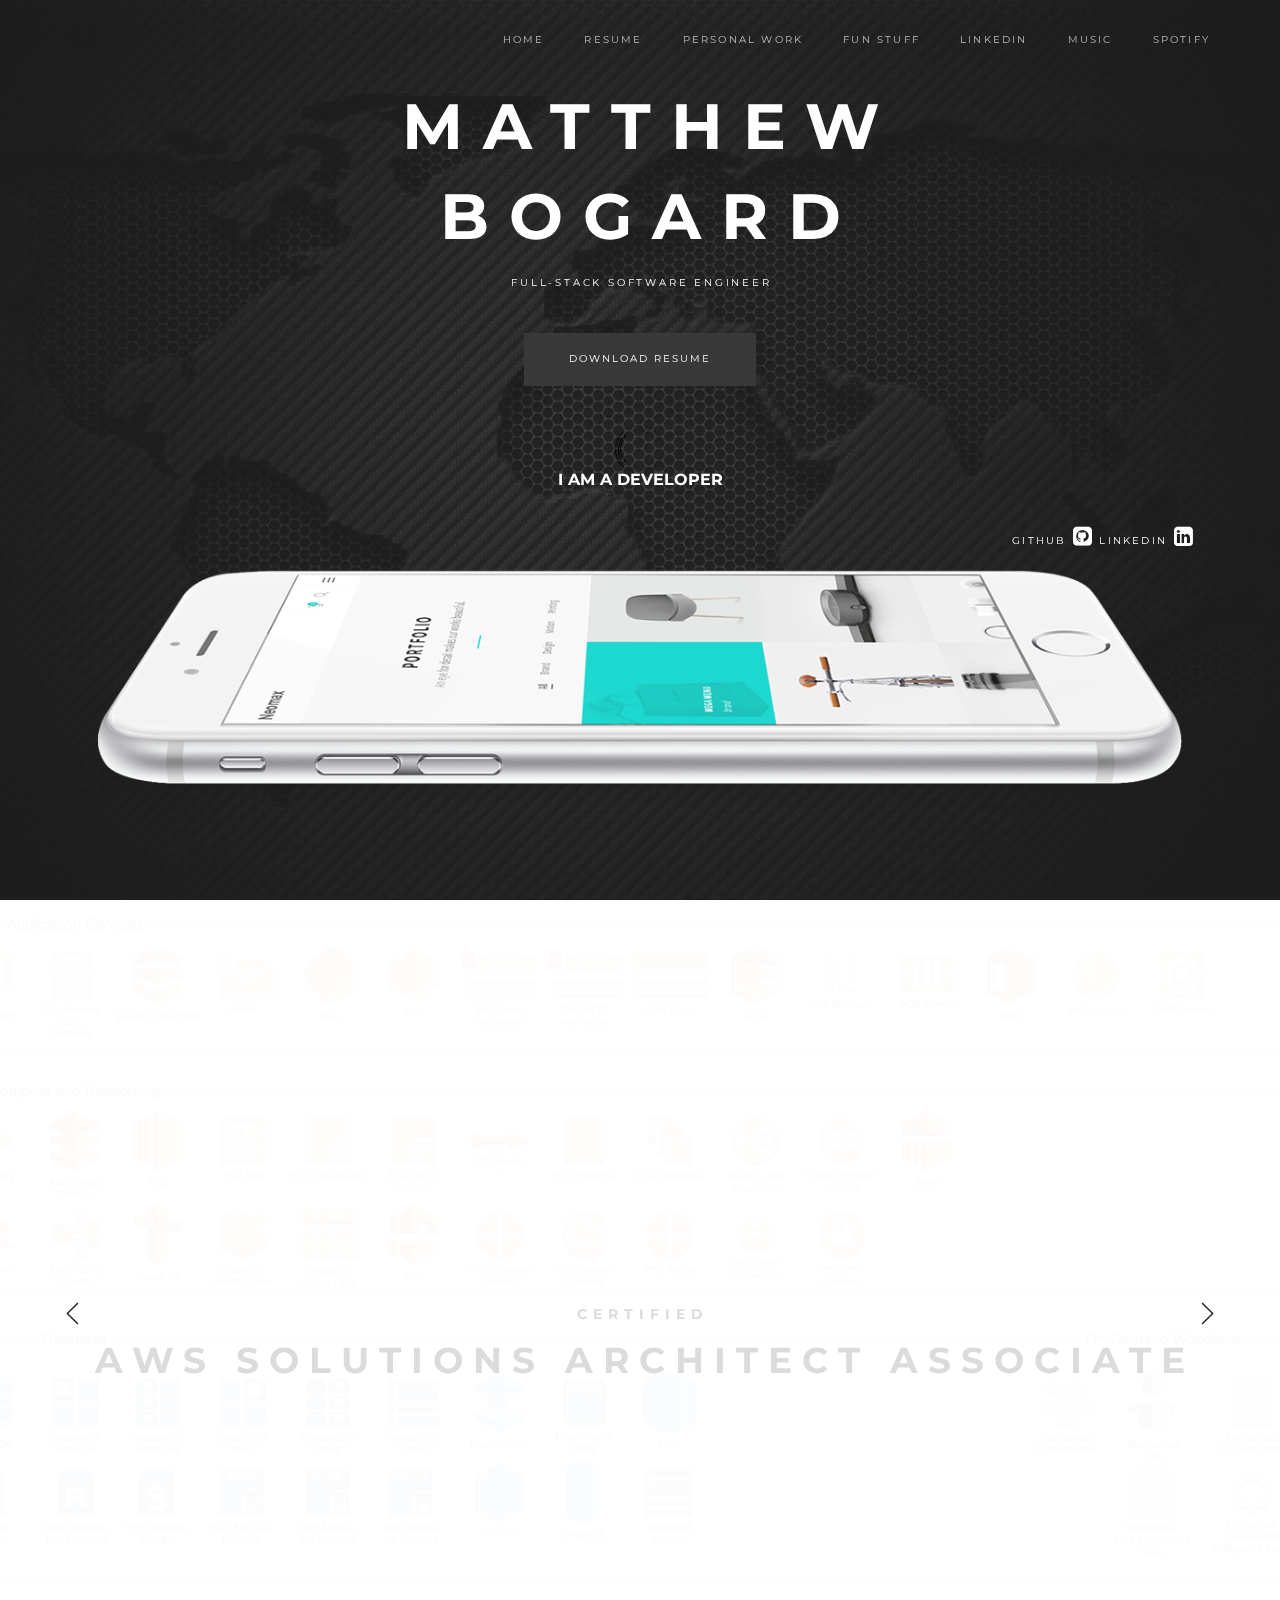
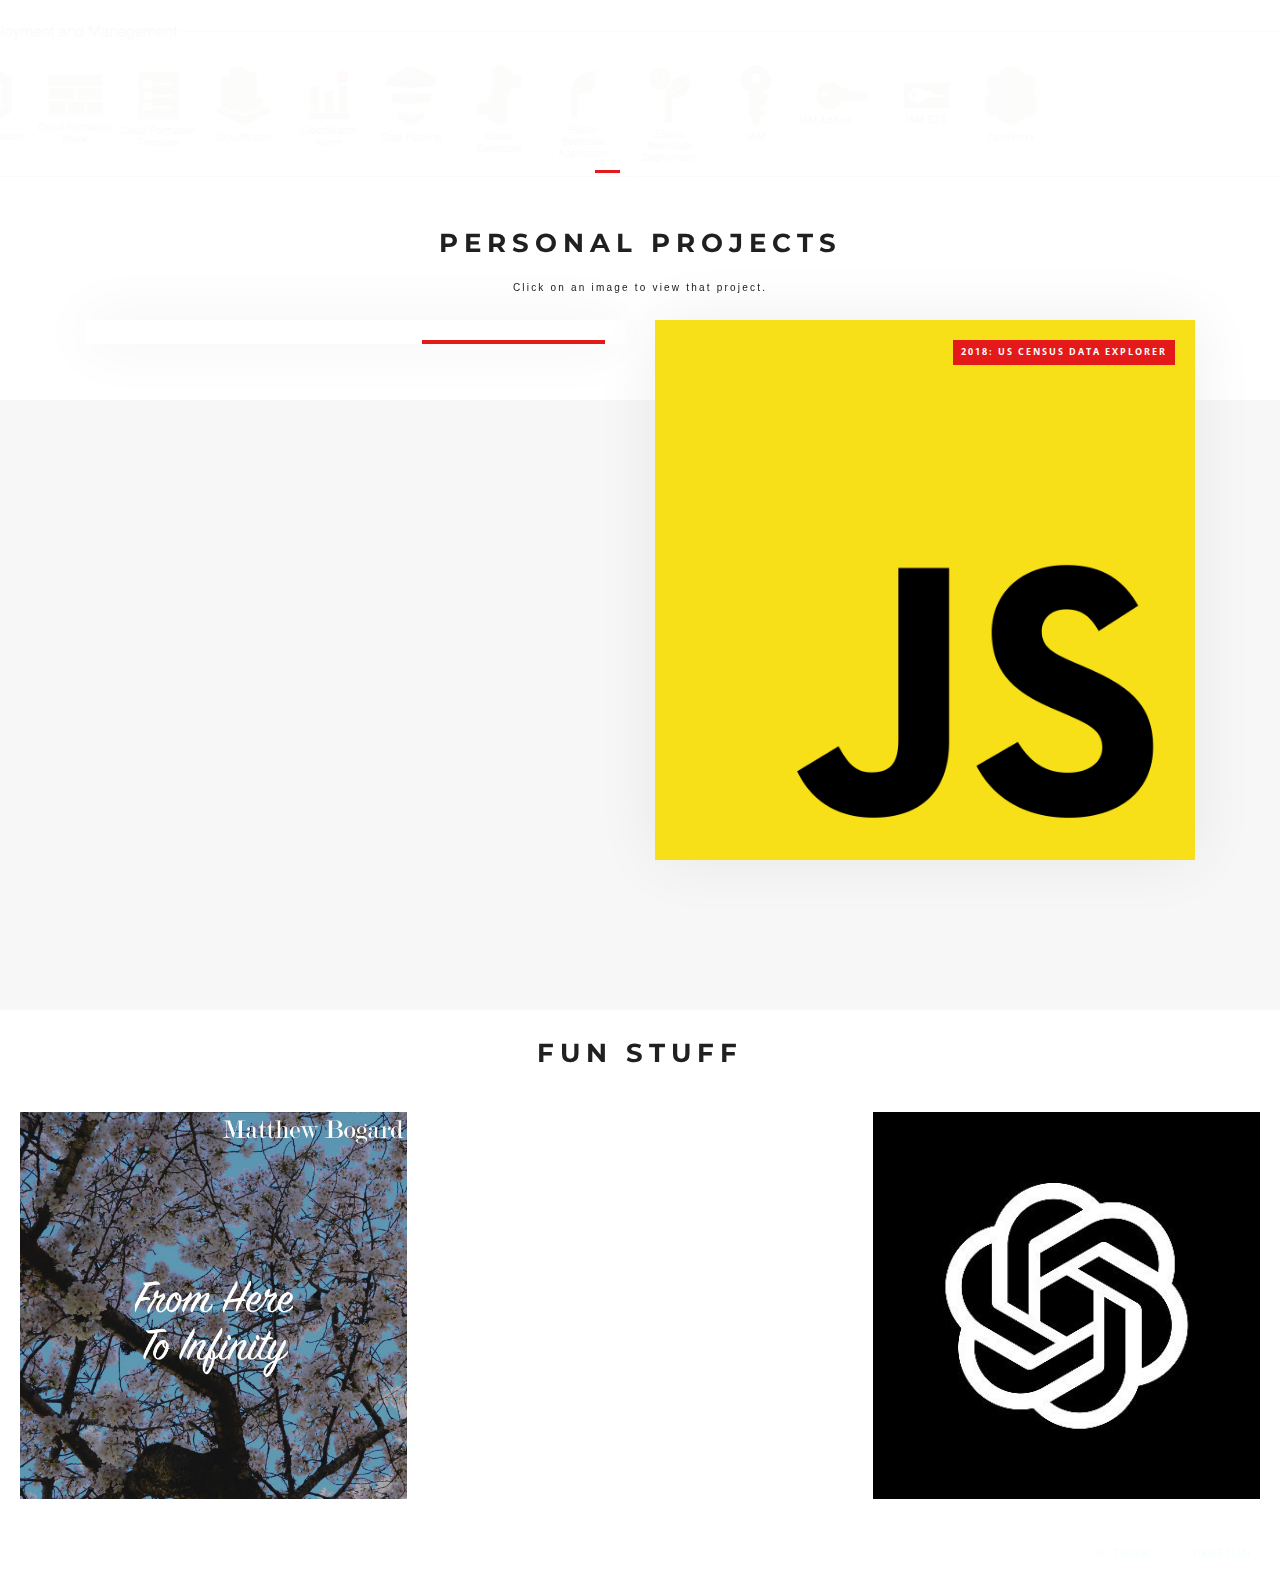
==== index.html @ dc97b299 "update links to main site" ====
<!DOCTYPE html>
<html lang="en">

<head>
    <meta charset="UTF-8">
    <meta name="viewport" content="width=device-width, initial-scale=1.0">
    <meta name="description" content="">
    <meta name="author" content="">
    <title>Matthew Bogard | Portfolio</title>
    <!-- Favicons-->
    <link rel="shortcut icon" href="./assets/images/MB-favicon.png">
    <!-- Web Fonts-->
    <link href="https://fonts.googleapis.com/css?family=Lora|Montserrat:400,500,600,700|Open+Sans:400,400i,700" rel="stylesheet">
    <!-- Core CSS-->
    <link href="assets/bootstrap/css/bootstrap.min.css" rel="stylesheet">
    <!-- Icon Fonts-->
    <link href="assets/css/font-awesome.min.css" rel="stylesheet">
    <link href="assets/css/themify-icons.css" rel="stylesheet">
    <link href="assets/css/et-line.css" rel="stylesheet">
    <!-- Plugins-->
    <link href="assets/css/owl.carousel.css" rel="stylesheet">
    <link href="assets/css/magnific-popup.css" rel="stylesheet">
    <link href="assets/css/vertical.min.css" rel="stylesheet">
    <link href="assets/css/animate.css" rel="stylesheet">
    <!-- Template core CSS-->
    <link href="assets/css/template.css" rel="stylesheet">
    <!-- MB Custom CSS -->
    <link href="assets/css/custom.css" rel="stylesheet">

    <!-- Google AdSense -->
    <script data-ad-client="ca-pub-6560232324672059" async src="https://pagead2.googlesyndication.com/pagead/js/adsbygoogle.js"></script>

</head>

<body>

    <!-- Preloader-->
    <div class="page-loader">
        <div class="cssload-container">
            <div class="cssload-whirlpool"></div>
        </div>
    </div>
    <!-- Preloader end-->

    <!-- Header-->
    <header class="header header-center">
        <div class="container-fluid">
            <!-- Brand-->
            <div class="inner-header">
                <a class="inner-brand" href="index.html"><img loading="lazy" class="brand-dark" src="assets/images/logo.png" width="30px" alt=""><img class="brand-light" src="assets/images/logo-light.png" width="30px" alt=""></a>
            </div>



            <!-- Navigation-->
            <div class="inner-navigation collapse">
                <div class="inner-nav onepage-nav">
                    <ul>
                        <li><a href="#home"><span class="menu-item-span">Home</span></a></li>
                        <li><a href="./resume.pdf"><span class="menu-item-span">Resume</span></a></li>
                        <li><a href="#personal"><span class="menu-item-span">Personal Work</span></a></li>
                        <li><a href="#fun"><span class="menu-item-span">Fun Stuff</span></a></li>
                        <li><a href="https://www.linkedin.com/in/matthew-bogard/"><span class="menu-item-span">LinkedIn</span></a></li>
                        <li><a href="https://mbogard.com/music"><span class="menu-item-span">Music</span></a></li>
                        <li><a href="https://open.spotify.com/artist/1L5PD6WCURJag3zYWn8JPM"><span class="menu-item-span">Spotify</span></a></li>
                    </ul>
                </div>
            </div>
            <!-- Mobile menu-->
            <div class="nav-toggle"><a href="#" data-toggle="collapse" data-target=".inner-navigation"><span
						class="icon-bar"></span><span class="icon-bar"></span><span class="icon-bar"></span></a></div>
        </div>
    </header>
    <!-- Header end-->

    <!-- Wrapper-->
    <div class="wrapper">
        <!-- Page Header-->
        <section class="module-header full-height parallax bg-dark bg-dark-30 text-center" id="home" data-background="assets/images/black-background.jpg">
            <div class="container">
                <div class="row">
                    <div class="col-md-12">

                        <h1 class="h1 m-b-15">Matthew<br /> Bogard
                        </h1>
                        <h1 class="h6 m-b-40">Full-Stack Software Engineer</h1>

                        <p class="mobileDownloadResumeText removeSpaceForMobileText">Double tap "Download Resume" to view
                        </p>
                        <p class="m-b-80 removeSpaceForMobileText">
                            <a class="btn btn-brand" href="./resume.pdf"><span>Download Resume</span></a>
                        </p>
                        <!-- Start Self Type Developer -->
                        <h1 id="selfTypingText"> I am a
                            <a href="" class="typewrite" data-period="2000" data-type='[ "JavaScript", "Amazon Web Services Certified", "Full-Stack", "Python", "PHP", "Java", "Node.js", "React", "Back-End", "Front-End", "SQL", "UX/UI"]'>
                                <span class="wrap"></span></a> Developer
                        </h1>
                        <!-- End Self Type Developer -->

                        <!-- LinkedIn and GitHub -->
                        <ul class="social-icons linkedInAndGitHub">
                            <li class="linkedInAndGitHub">
                                <a class="linkedInAndGitHub" href="https://github.com/BogieBogard">
                                    <h6>GitHub</h6>
                                </a>
                            </li>
                            <li class="linkedInAndGitHub"><a class="linkedInAndGitHub" href="https://github.com/BogieBogard"><i
										class="fa fa-github-square linkedInAndGitHub"></i></a></li>
                            <li class="linkedInAndGitHub">
                                <a class="linkedInAndGitHub" href="https://www.linkedin.com/in/matthew-bogard">
                                    <h6>LinkedIn</h6>
                                </a>
                            </li>
                            <li class="linkedInAndGitHub"><a class="linkedInAndGitHub" href="https://www.linkedin.com/in/matthew-bogard"><i
										class="fa fa-linkedin-square linkedInAndGitHub"></i></a></li>
                        </ul>
                        <img loading="lazy" id="iphoneImage" src="assets/images/iphone-5.png" alt="">

                    </div>
                </div>
        </section>
        <!-- Page Header end-->

        <!-- Featured Projects -->
        <section class="module-slides" id="portfolio">
            <ul class="slides-container">
                <li><img loading="lazy" src="assets/images/awsTechnologies.png" alt="">
                    <div class="container">
                        <div class="row">
                            <div class="col-md-12">
                                <h1 class="h5 wow fadeInDown">Certified</h1>
                                <h1 class="h3 m-b-10 wow fadeInUp" data-wow-delay="0.5s">AWS Solutions Architect Associate</h1>
                            </div>
                        </div>
                    </div>
                </li>
                <li class="bg-dark bg-dark-30"><img loading="lazy" src="assets/images/agileMethodology.png" alt="">
                    <div class="container">
                        <div class="row">
                            <div class="col-md-12 paddingForMobileDisplay2">
                                <h1 class="h5 m-b-10 wow fadeInDown">Industry experience with</h1>
                                <h1 class="h3 m-b-10 wow fadeInUp" data-wow-delay="0.5s">Agile Methodologies</h1>
                            </div>
                        </div>
                    </div>
                </li>
                <li class="bg-dark bg-gradient"><img loading="lazy" src="./assets/images/unitedStatesMapPainting.jpg" alt="Tracking Congress Background Image">
                    <div class="container" onclick="window.location.href='https://mbogard.com/congress'">
                        <div class="row">
                            <div class="col-md-12 paddingForMobileDisplay1">
                                <h1 class="h5 wow fadeInDown">Founder/Creator</h1>
                                <h1 class="h3 m-b-10 wow fadeInDown">Tracking Congress App</h1>
                                <h1 class="h5 wow fadeInUp" data-wow-delay="0.5s">(Click to view)</h1>
                            </div>
                        </div>
                    </div>
                </li>
            </ul>
            <nav class="slides-navigation"><a class="next" href="#"><span class="ti-angle-right"></span></a><a class="prev" href="#"><span class="ti-angle-left"></span></a></nav>
        </section>
        <!-- Featured Projects end-->





        <!-- Portfolio-->
        <section class="p-b-0">
            <div class="container">
                <!-- Row 1 - 2018 Projects -->
                <div class="row" id="personal">
                    <div class="col-md-12">
                        <div>
                            <h2 class="text-center customPaddingTopSubheading">Personal Projects</h2>
                            <h6 id="customDownPad" class="text-center verdanaFont removeUppercase">Click on an image to view that project.</h6>
                        </div>

                    </div>
                </div>
            </div>

            <!-- Posts -->
            <section class="module module-gray" id="blog">
                <div class="container">
                    <div class="row blog-grid" style="margin-top: -200px;">


                        <div class="col-lg-6 post-item">
                            <article class="post">
                                <div class="post-preview">
                                    <a href="https://mbogard.com/congress"><img loading="lazy" src="assets/images/americaMap.png" alt=""></a>
                                    <div class="post-category digitalPortfolioBanner"><a href="#"><b>2022: Tracking Congress</b></a></div>

                                </div>
                            </article>
                        </div>


                        <div class="col-lg-6 post-item">
                            <article class="post">
                                <div class="post-preview">
                                    <a href="https://mbogard.com/census"><img loading="lazy" src="assets/images/JS.png" alt=""></a>
                                    <div class="post-category digitalPortfolioBanner"><a href="#"><b>2018: US Census Data Explorer</b></a></div>

                                </div>
                            </article>
                        </div>

                    </div>
                </div>
            </section>
            <!-- Posts end-->


            <!-- Row 2 -  Digital Portfolio -->
            <div class="container-fluid" id="fun">
                <div class="row">
                    <div class="col-md-12">
                        <div>
                            <h2 class="text-center customPaddingTopSubheading">Fun stuff</h2>
                        </div>
                    </div>
                </div>
                <div class="row row-portfolio" data-columns="1">
                    <div class="grid-sizer"></div>

                    <div class="portfolio-item js-tilt branding" onclick="window.location.href='https://mbogard.com/music'">
                        <div class="portfolio-wrapper">
                            <div class="portfolio-img-wrap" data-background="./assets/images/toInfinity.jpg"></div>
                            <div class="portfolio-overlay"></div>
                            <div class="portfolio-caption">
                                <h5 class="portfolio-title">My 2017 Album</h5>
                            </div>
                        </div>
                    </div>

                    <div class="portfolio-item js-tilt" onclick="window.location.href='https://medium.com/@mbogard/what-coding-bootcamps-dont-teach-c71c3182f11'">
                        <div class="portfolio-wrapper">
                            <div class="portfolio-img-wrap" data-background="assets/images/docker.jpg"></div>
                            <div class="portfolio-overlay"></div>
                            <div class="portfolio-caption">
                                <h5 class="portfolio-title">Medium Article</h5>
                                <h6 class="portfolio-subtitle">A piece I wrote on deployment tech</h6>
                            </div>
                        </div>
                    </div>


                    <div class="portfolio-item js-tilt" onclick="window.location.href='https://beta.openai.com/examples/default-essay-outline'">
                        <div class="portfolio-wrapper">
                            <div class="portfolio-img-wrap" data-background="assets/images/openai.jpeg"></div>
                            <div class="portfolio-overlay"></div>
                            <div class="portfolio-caption">
                                <h5 class="portfolio-title">OpenAI API</h5>
                                <h6 class="portfolio-subtitle">Very exciting ML/AI tech</h6>
                                <h6 class="portfolio-subtitle">(no affiliation)</h6>


                            </div>
                        </div>
                    </div>
                </div>
            </div>
            </div>
        </section>
        <!-- Portfolio end-->
 
        <!-- LinkedIn and GitHub -->
        <ul class="social-icons linkedInAndGitHub">
            <li class="linkedInAndGitHub">
                <a class="linkedInAndGitHub" href="https://github.com/BogieBogard">
                    <h6 class="footerLinkColor">GitHub</h6>
                </a>
            </li>
            <li class="linkedInAndGitHub"><a class="linkedInAndGitHub" href="https://github.com/BogieBogard"><i
					class="fa fa-github-square linkedInAndGitHub"></i></a></li>
            <li class="linkedInAndGitHub">
                <a class="linkedInAndGitHub" href="https://www.linkedin.com/in/matthew-bogard">
                    <h6 class="footerLinkColor">LinkedIn</h6>
                </a>
            </li>
            <li class="linkedInAndGitHub"><a class="linkedInAndGitHub" href="https://www.linkedin.com/in/matthew-bogard"><i
					class="fa fa-linkedin-square linkedInAndGitHub"></i></a></li>
        </ul>
        <!-- Wrapper end-->

        <!-- Scripts-->
        <script src="assets/js/jquery-2.2.4.min.js"></script>
        <script src="https://cdnjs.cloudflare.com/ajax/libs/popper.js/1.11.0/umd/popper.min.js"></script>
        <script src="assets/bootstrap/js/bootstrap.min.js"></script>
        <script src="http://maps.googleapis.com/maps/api/js?key=AIzaSyA0rANX07hh6ASNKdBr4mZH0KZSqbHYc3Q"></script>
        <script src="assets/js/plugins.min.js"></script>
        <script src="assets/js/custom.min.js"></script>
        <!-- Scripts for Self Typing Text -->
        <script src="assets/js/custom.js"></script>
</body>

</html>
---- assets/css/themify-icons.css ----
@font-face {
	font-family: 'themify';
	src:url('../fonts/themify.eot?-fvbane');
	src:url('../fonts/themify.eot?#iefix-fvbane') format('embedded-opentype'),
		url('../fonts/themify.woff?-fvbane') format('woff'),
		url('../fonts/themify.ttf?-fvbane') format('truetype'),
		url('../fonts/themify.svg?-fvbane#themify') format('svg');
	font-weight: normal;
	font-style: normal;
}

[class^="ti-"], [class*=" ti-"] {
	font-family: 'themify';
	speak: none;
	font-style: normal;
	font-weight: normal;
	font-variant: normal;
	text-transform: none;
	line-height: 1;

	/* Better Font Rendering =========== */
	-webkit-font-smoothing: antialiased;
	-moz-osx-font-smoothing: grayscale;
}

.ti-wand:before {
	content: "\e600";
}
.ti-volume:before {
	content: "\e601";
}
.ti-user:before {
	content: "\e602";
}
.ti-unlock:before {
	content: "\e603";
}
.ti-unlink:before {
	content: "\e604";
}
.ti-trash:before {
	content: "\e605";
}
.ti-thought:before {
	content: "\e606";
}
.ti-target:before {
	content: "\e607";
}
.ti-tag:before {
	content: "\e608";
}
.ti-tablet:before {
	content: "\e609";
}
.ti-star:before {
	content: "\e60a";
}
.ti-spray:before {
	content: "\e60b";
}
.ti-signal:before {
	content: "\e60c";
}
.ti-shopping-cart:before {
	content: "\e60d";
}
.ti-shopping-cart-full:before {
	content: "\e60e";
}
.ti-settings:before {
	content: "\e60f";
}
.ti-search:before {
	content: "\e610";
}
.ti-zoom-in:before {
	content: "\e611";
}
.ti-zoom-out:before {
	content: "\e612";
}
.ti-cut:before {
	content: "\e613";
}
.ti-ruler:before {
	content: "\e614";
}
.ti-ruler-pencil:before {
	content: "\e615";
}
.ti-ruler-alt:before {
	content: "\e616";
}
.ti-bookmark:before {
	content: "\e617";
}
.ti-bookmark-alt:before {
	content: "\e618";
}
.ti-reload:before {
	content: "\e619";
}
.ti-plus:before {
	content: "\e61a";
}
.ti-pin:before {
	content: "\e61b";
}
.ti-pencil:before {
	content: "\e61c";
}
.ti-pencil-alt:before {
	content: "\e61d";
}
.ti-paint-roller:before {
	content: "\e61e";
}
.ti-paint-bucket:before {
	content: "\e61f";
}
.ti-na:before {
	content: "\e620";
}
.ti-mobile:before {
	content: "\e621";
}
.ti-minus:before {
	content: "\e622";
}
.ti-medall:before {
	content: "\e623";
}
.ti-medall-alt:before {
	content: "\e624";
}
.ti-marker:before {
	content: "\e625";
}
.ti-marker-alt:before {
	content: "\e626";
}
.ti-arrow-up:before {
	content: "\e627";
}
.ti-arrow-right:before {
	content: "\e628";
}
.ti-arrow-left:before {
	content: "\e629";
}
.ti-arrow-down:before {
	content: "\e62a";
}
.ti-lock:before {
	content: "\e62b";
}
.ti-location-arrow:before {
	content: "\e62c";
}
.ti-link:before {
	content: "\e62d";
}
.ti-layout:before {
	content: "\e62e";
}
.ti-layers:before {
	content: "\e62f";
}
.ti-layers-alt:before {
	content: "\e630";
}
.ti-key:before {
	content: "\e631";
}
.ti-import:before {
	content: "\e632";
}
.ti-image:before {
	content: "\e633";
}
.ti-heart:before {
	content: "\e634";
}
.ti-heart-broken:before {
	content: "\e635";
}
.ti-hand-stop:before {
	content: "\e636";
}
.ti-hand-open:before {
	content: "\e637";
}
.ti-hand-drag:before {
	content: "\e638";
}
.ti-folder:before {
	content: "\e639";
}
.ti-flag:before {
	content: "\e63a";
}
.ti-flag-alt:before {
	content: "\e63b";
}
.ti-flag-alt-2:before {
	content: "\e63c";
}
.ti-eye:before {
	content: "\e63d";
}
.ti-export:before {
	content: "\e63e";
}
.ti-exchange-vertical:before {
	content: "\e63f";
}
.ti-desktop:before {
	content: "\e640";
}
.ti-cup:before {
	content: "\e641";
}
.ti-crown:before {
	content: "\e642";
}
.ti-comments:before {
	content: "\e643";
}
.ti-comment:before {
	content: "\e644";
}
.ti-comment-alt:before {
	content: "\e645";
}
.ti-close:before {
	content: "\e646";
}
.ti-clip:before {
	content: "\e647";
}
.ti-angle-up:before {
	content: "\e648";
}
.ti-angle-right:before {
	content: "\e649";
}
.ti-angle-left:before {
	content: "\e64a";
}
.ti-angle-down:before {
	content: "\e64b";
}
.ti-check:before {
	content: "\e64c";
}
.ti-check-box:before {
	content: "\e64d";
}
.ti-camera:before {
	content: "\e64e";
}
.ti-announcement:before {
	content: "\e64f";
}
.ti-brush:before {
	content: "\e650";
}
.ti-briefcase:before {
	content: "\e651";
}
.ti-bolt:before {
	content: "\e652";
}
.ti-bolt-alt:before {
	content: "\e653";
}
.ti-blackboard:before {
	content: "\e654";
}
.ti-bag:before {
	content: "\e655";
}
.ti-move:before {
	content: "\e656";
}
.ti-arrows-vertical:before {
	content: "\e657";
}
.ti-arrows-horizontal:before {
	content: "\e658";
}
.ti-fullscreen:before {
	content: "\e659";
}
.ti-arrow-top-right:before {
	content: "\e65a";
}
.ti-arrow-top-left:before {
	content: "\e65b";
}
.ti-arrow-circle-up:before {
	content: "\e65c";
}
.ti-arrow-circle-right:before {
	content: "\e65d";
}
.ti-arrow-circle-left:before {
	content: "\e65e";
}
.ti-arrow-circle-down:before {
	content: "\e65f";
}
.ti-angle-double-up:before {
	content: "\e660";
}
.ti-angle-double-right:before {
	content: "\e661";
}
.ti-angle-double-left:before {
	content: "\e662";
}
.ti-angle-double-down:before {
	content: "\e663";
}
.ti-zip:before {
	content: "\e664";
}
.ti-world:before {
	content: "\e665";
}
.ti-wheelchair:before {
	content: "\e666";
}
.ti-view-list:before {
	content: "\e667";
}
.ti-view-list-alt:before {
	content: "\e668";
}
.ti-view-grid:before {
	content: "\e669";
}
.ti-uppercase:before {
	content: "\e66a";
}
.ti-upload:before {
	content: "\e66b";
}
.ti-underline:before {
	content: "\e66c";
}
.ti-truck:before {
	content: "\e66d";
}
.ti-timer:before {
	content: "\e66e";
}
.ti-ticket:before {
	content: "\e66f";
}
.ti-thumb-up:before {
	content: "\e670";
}
.ti-thumb-down:before {
	content: "\e671";
}
.ti-text:before {
	content: "\e672";
}
.ti-stats-up:before {
	content: "\e673";
}
.ti-stats-down:before {
	content: "\e674";
}
.ti-split-v:before {
	content: "\e675";
}
.ti-split-h:before {
	content: "\e676";
}
.ti-smallcap:before {
	content: "\e677";
}
.ti-shine:before {
	content: "\e678";
}
.ti-shift-right:before {
	content: "\e679";
}
.ti-shift-left:before {
	content: "\e67a";
}
.ti-shield:before {
	content: "\e67b";
}
.ti-notepad:before {
	content: "\e67c";
}
.ti-server:before {
	content: "\e67d";
}
.ti-quote-right:before {
	content: "\e67e";
}
.ti-quote-left:before {
	content: "\e67f";
}
.ti-pulse:before {
	content: "\e680";
}
.ti-printer:before {
	content: "\e681";
}
.ti-power-off:before {
	content: "\e682";
}
.ti-plug:before {
	content: "\e683";
}
.ti-pie-chart:before {
	content: "\e684";
}
.ti-paragraph:before {
	content: "\e685";
}
.ti-panel:before {
	content: "\e686";
}
.ti-package:before {
	content: "\e687";
}
.ti-music:before {
	content: "\e688";
}
.ti-music-alt:before {
	content: "\e689";
}
.ti-mouse:before {
	content: "\e68a";
}
.ti-mouse-alt:before {
	content: "\e68b";
}
.ti-money:before {
	content: "\e68c";
}
.ti-microphone:before {
	content: "\e68d";
}
.ti-menu:before {
	content: "\e68e";
}
.ti-menu-alt:before {
	content: "\e68f";
}
.ti-map:before {
	content: "\e690";
}
.ti-map-alt:before {
	content: "\e691";
}
.ti-loop:before {
	content: "\e692";
}
.ti-location-pin:before {
	content: "\e693";
}
.ti-list:before {
	content: "\e694";
}
.ti-light-bulb:before {
	content: "\e695";
}
.ti-Italic:before {
	content: "\e696";
}
.ti-info:before {
	content: "\e697";
}
.ti-infinite:before {
	content: "\e698";
}
.ti-id-badge:before {
	content: "\e699";
}
.ti-hummer:before {
	content: "\e69a";
}
.ti-home:before {
	content: "\e69b";
}
.ti-help:before {
	content: "\e69c";
}
.ti-headphone:before {
	content: "\e69d";
}
.ti-harddrives:before {
	content: "\e69e";
}
.ti-harddrive:before {
	content: "\e69f";
}
.ti-gift:before {
	content: "\e6a0";
}
.ti-game:before {
	content: "\e6a1";
}
.ti-filter:before {
	content: "\e6a2";
}
.ti-files:before {
	content: "\e6a3";
}
.ti-file:before {
	content: "\e6a4";
}
.ti-eraser:before {
	content: "\e6a5";
}
.ti-envelope:before {
	content: "\e6a6";
}
.ti-download:before {
	content: "\e6a7";
}
.ti-direction:before {
	content: "\e6a8";
}
.ti-direction-alt:before {
	content: "\e6a9";
}
.ti-dashboard:before {
	content: "\e6aa";
}
.ti-control-stop:before {
	content: "\e6ab";
}
.ti-control-shuffle:before {
	content: "\e6ac";
}
.ti-control-play:before {
	content: "\e6ad";
}
.ti-control-pause:before {
	content: "\e6ae";
}
.ti-control-forward:before {
	content: "\e6af";
}
.ti-control-backward:before {
	content: "\e6b0";
}
.ti-cloud:before {
	content: "\e6b1";
}
.ti-cloud-up:before {
	content: "\e6b2";
}
.ti-cloud-down:before {
	content: "\e6b3";
}
.ti-clipboard:before {
	content: "\e6b4";
}
.ti-car:before {
	content: "\e6b5";
}
.ti-calendar:before {
	content: "\e6b6";
}
.ti-book:before {
	content: "\e6b7";
}
.ti-bell:before {
	content: "\e6b8";
}
.ti-basketball:before {
	content: "\e6b9";
}
.ti-bar-chart:before {
	content: "\e6ba";
}
.ti-bar-chart-alt:before {
	content: "\e6bb";
}
.ti-back-right:before {
	content: "\e6bc";
}
.ti-back-left:before {
	content: "\e6bd";
}
.ti-arrows-corner:before {
	content: "\e6be";
}
.ti-archive:before {
	content: "\e6bf";
}
.ti-anchor:before {
	content: "\e6c0";
}
.ti-align-right:before {
	content: "\e6c1";
}
.ti-align-left:before {
	content: "\e6c2";
}
.ti-align-justify:before {
	content: "\e6c3";
}
.ti-align-center:before {
	content: "\e6c4";
}
.ti-alert:before {
	content: "\e6c5";
}
.ti-alarm-clock:before {
	content: "\e6c6";
}
.ti-agenda:before {
	content: "\e6c7";
}
.ti-write:before {
	content: "\e6c8";
}
.ti-window:before {
	content: "\e6c9";
}
.ti-widgetized:before {
	content: "\e6ca";
}
.ti-widget:before {
	content: "\e6cb";
}
.ti-widget-alt:before {
	content: "\e6cc";
}
.ti-wallet:before {
	content: "\e6cd";
}
.ti-video-clapper:before {
	content: "\e6ce";
}
.ti-video-camera:before {
	content: "\e6cf";
}
.ti-vector:before {
	content: "\e6d0";
}
.ti-themify-logo:before {
	content: "\e6d1";
}
.ti-themify-favicon:before {
	content: "\e6d2";
}
.ti-themify-favicon-alt:before {
	content: "\e6d3";
}
.ti-support:before {
	content: "\e6d4";
}
.ti-stamp:before {
	content: "\e6d5";
}
.ti-split-v-alt:before {
	content: "\e6d6";
}
.ti-slice:before {
	content: "\e6d7";
}
.ti-shortcode:before {
	content: "\e6d8";
}
.ti-shift-right-alt:before {
	content: "\e6d9";
}
.ti-shift-left-alt:before {
	content: "\e6da";
}
.ti-ruler-alt-2:before {
	content: "\e6db";
}
.ti-receipt:before {
	content: "\e6dc";
}
.ti-pin2:before {
	content: "\e6dd";
}
.ti-pin-alt:before {
	content: "\e6de";
}
.ti-pencil-alt2:before {
	content: "\e6df";
}
.ti-palette:before {
	content: "\e6e0";
}
.ti-more:before {
	content: "\e6e1";
}
.ti-more-alt:before {
	content: "\e6e2";
}
.ti-microphone-alt:before {
	content: "\e6e3";
}
.ti-magnet:before {
	content: "\e6e4";
}
.ti-line-double:before {
	content: "\e6e5";
}
.ti-line-dotted:before {
	content: "\e6e6";
}
.ti-line-dashed:before {
	content: "\e6e7";
}
.ti-layout-width-full:before {
	content: "\e6e8";
}
.ti-layout-width-default:before {
	content: "\e6e9";
}
.ti-layout-width-default-alt:before {
	content: "\e6ea";
}
.ti-layout-tab:before {
	content: "\e6eb";
}
.ti-layout-tab-window:before {
	content: "\e6ec";
}
.ti-layout-tab-v:before {
	content: "\e6ed";
}
.ti-layout-tab-min:before {
	content: "\e6ee";
}
.ti-layout-slider:before {
	content: "\e6ef";
}
.ti-layout-slider-alt:before {
	content: "\e6f0";
}
.ti-layout-sidebar-right:before {
	content: "\e6f1";
}
.ti-layout-sidebar-none:before {
	content: "\e6f2";
}
.ti-layout-sidebar-left:before {
	content: "\e6f3";
}
.ti-layout-placeholder:before {
	content: "\e6f4";
}
.ti-layout-menu:before {
	content: "\e6f5";
}
.ti-layout-menu-v:before {
	content: "\e6f6";
}
.ti-layout-menu-separated:before {
	content: "\e6f7";
}
.ti-layout-menu-full:before {
	content: "\e6f8";
}
.ti-layout-media-right-alt:before {
	content: "\e6f9";
}
.ti-layout-media-right:before {
	content: "\e6fa";
}
.ti-layout-media-overlay:before {
	content: "\e6fb";
}
.ti-layout-media-overlay-alt:before {
	content: "\e6fc";
}
.ti-layout-media-overlay-alt-2:before {
	content: "\e6fd";
}
.ti-layout-media-left-alt:before {
	content: "\e6fe";
}
.ti-layout-media-left:before {
	content: "\e6ff";
}
.ti-layout-media-center-alt:before {
	content: "\e700";
}
.ti-layout-media-center:before {
	content: "\e701";
}
.ti-layout-list-thumb:before {
	content: "\e702";
}
.ti-layout-list-thumb-alt:before {
	content: "\e703";
}
.ti-layout-list-post:before {
	content: "\e704";
}
.ti-layout-list-large-image:before {
	content: "\e705";
}
.ti-layout-line-solid:before {
	content: "\e706";
}
.ti-layout-grid4:before {
	content: "\e707";
}
.ti-layout-grid3:before {
	content: "\e708";
}
.ti-layout-grid2:before {
	content: "\e709";
}
.ti-layout-grid2-thumb:before {
	content: "\e70a";
}
.ti-layout-cta-right:before {
	content: "\e70b";
}
.ti-layout-cta-left:before {
	content: "\e70c";
}
.ti-layout-cta-center:before {
	content: "\e70d";
}
.ti-layout-cta-btn-right:before {
	content: "\e70e";
}
.ti-layout-cta-btn-left:before {
	content: "\e70f";
}
.ti-layout-column4:before {
	content: "\e710";
}
.ti-layout-column3:before {
	content: "\e711";
}
.ti-layout-column2:before {
	content: "\e712";
}
.ti-layout-accordion-separated:before {
	content: "\e713";
}
.ti-layout-accordion-merged:before {
	content: "\e714";
}
.ti-layout-accordion-list:before {
	content: "\e715";
}
.ti-ink-pen:before {
	content: "\e716";
}
.ti-info-alt:before {
	content: "\e717";
}
.ti-help-alt:before {
	content: "\e718";
}
.ti-headphone-alt:before {
	content: "\e719";
}
.ti-hand-point-up:before {
	content: "\e71a";
}
.ti-hand-point-right:before {
	content: "\e71b";
}
.ti-hand-point-left:before {
	content: "\e71c";
}
.ti-hand-point-down:before {
	content: "\e71d";
}
.ti-gallery:before {
	content: "\e71e";
}
.ti-face-smile:before {
	content: "\e71f";
}
.ti-face-sad:before {
	content: "\e720";
}
.ti-credit-card:before {
	content: "\e721";
}
.ti-control-skip-forward:before {
	content: "\e722";
}
.ti-control-skip-backward:before {
	content: "\e723";
}
.ti-control-record:before {
	content: "\e724";
}
.ti-control-eject:before {
	content: "\e725";
}
.ti-comments-smiley:before {
	content: "\e726";
}
.ti-brush-alt:before {
	content: "\e727";
}
.ti-youtube:before {
	content: "\e728";
}
.ti-vimeo:before {
	content: "\e729";
}
.ti-twitter:before {
	content: "\e72a";
}
.ti-time:before {
	content: "\e72b";
}
.ti-tumblr:before {
	content: "\e72c";
}
.ti-skype:before {
	content: "\e72d";
}
.ti-share:before {
	content: "\e72e";
}
.ti-share-alt:before {
	content: "\e72f";
}
.ti-rocket:before {
	content: "\e730";
}
.ti-pinterest:before {
	content: "\e731";
}
.ti-new-window:before {
	content: "\e732";
}
.ti-microsoft:before {
	content: "\e733";
}
.ti-list-ol:before {
	content: "\e734";
}
.ti-linkedin:before {
	content: "\e735";
}
.ti-layout-sidebar-2:before {
	content: "\e736";
}
.ti-layout-grid4-alt:before {
	content: "\e737";
}
.ti-layout-grid3-alt:before {
	content: "\e738";
}
.ti-layout-grid2-alt:before {
	content: "\e739";
}
.ti-layout-column4-alt:before {
	content: "\e73a";
}
.ti-layout-column3-alt:before {
	content: "\e73b";
}
.ti-layout-column2-alt:before {
	content: "\e73c";
}
.ti-instagram:before {
	content: "\e73d";
}
.ti-google:before {
	content: "\e73e";
}
.ti-github:before {
	content: "\e73f";
}
.ti-flickr:before {
	content: "\e740";
}
.ti-facebook:before {
	content: "\e741";
}
.ti-dropbox:before {
	content: "\e742";
}
.ti-dribbble:before {
	content: "\e743";
}
.ti-apple:before {
	content: "\e744";
}
.ti-android:before {
	content: "\e745";
}
.ti-save:before {
	content: "\e746";
}
.ti-save-alt:before {
	content: "\e747";
}
.ti-yahoo:before {
	content: "\e748";
}
.ti-wordpress:before {
	content: "\e749";
}
.ti-vimeo-alt:before {
	content: "\e74a";
}
.ti-twitter-alt:before {
	content: "\e74b";
}
.ti-tumblr-alt:before {
	content: "\e74c";
}
.ti-trello:before {
	content: "\e74d";
}
.ti-stack-overflow:before {
	content: "\e74e";
}
.ti-soundcloud:before {
	content: "\e74f";
}
.ti-sharethis:before {
	content: "\e750";
}
.ti-sharethis-alt:before {
	content: "\e751";
}
.ti-reddit:before {
	content: "\e752";
}
.ti-pinterest-alt:before {
	content: "\e753";
}
.ti-microsoft-alt:before {
	content: "\e754";
}
.ti-linux:before {
	content: "\e755";
}
.ti-jsfiddle:before {
	content: "\e756";
}
.ti-joomla:before {
	content: "\e757";
}
.ti-html5:before {
	content: "\e758";
}
.ti-flickr-alt:before {
	content: "\e759";
}
.ti-email:before {
	content: "\e75a";
}
.ti-drupal:before {
	content: "\e75b";
}
.ti-dropbox-alt:before {
	content: "\e75c";
}
.ti-css3:before {
	content: "\e75d";
}
.ti-rss:before {
	content: "\e75e";
}
.ti-rss-alt:before {
	content: "\e75f";
}
---- assets/css/et-line.css ----
@font-face {
	font-family: 'et-line';
	src:url('../fonts/et-line.eot');
	src:url('../fonts/et-line.eot?#iefix') format('embedded-opentype'),
		url('../fonts/et-line.woff') format('woff'),
		url('../fonts/et-line.ttf') format('truetype'),
		url('../fonts/et-line.svg#et-line') format('svg');
	font-weight: normal;
	font-style: normal;
}

/* Use the following CSS code if you want to use data attributes for inserting your icons */
[data-icon]:before {
	font-family: 'et-line';
	content: attr(data-icon);
	speak: none;
	font-weight: normal;
	font-variant: normal;
	text-transform: none;
	line-height: 1;
	-webkit-font-smoothing: antialiased;
	-moz-osx-font-smoothing: grayscale;
	display:inline-block;
}

/* Use the following CSS code if you want to have a class per icon */
/*
Instead of a list of all class selectors,
you can use the generic selector below, but it's slower:
[class*="icon-"] {
*/
.icon-mobile, .icon-laptop, .icon-desktop, .icon-tablet, .icon-phone, .icon-document, .icon-documents, .icon-search, .icon-clipboard, .icon-newspaper, .icon-notebook, .icon-book-open, .icon-browser, .icon-calendar, .icon-presentation, .icon-picture, .icon-pictures, .icon-video, .icon-camera, .icon-printer, .icon-toolbox, .icon-briefcase, .icon-wallet, .icon-gift, .icon-bargraph, .icon-grid, .icon-expand, .icon-focus, .icon-edit, .icon-adjustments, .icon-ribbon, .icon-hourglass, .icon-lock, .icon-megaphone, .icon-shield, .icon-trophy, .icon-flag, .icon-map, .icon-puzzle, .icon-basket, .icon-envelope, .icon-streetsign, .icon-telescope, .icon-gears, .icon-key, .icon-paperclip, .icon-attachment, .icon-pricetags, .icon-lightbulb, .icon-layers, .icon-pencil, .icon-tools, .icon-tools-2, .icon-scissors, .icon-paintbrush, .icon-magnifying-glass, .icon-circle-compass, .icon-linegraph, .icon-mic, .icon-strategy, .icon-beaker, .icon-caution, .icon-recycle, .icon-anchor, .icon-profile-male, .icon-profile-female, .icon-bike, .icon-wine, .icon-hotairballoon, .icon-globe, .icon-genius, .icon-map-pin, .icon-dial, .icon-chat, .icon-heart, .icon-cloud, .icon-upload, .icon-download, .icon-target, .icon-hazardous, .icon-piechart, .icon-speedometer, .icon-global, .icon-compass, .icon-lifesaver, .icon-clock, .icon-aperture, .icon-quote, .icon-scope, .icon-alarmclock, .icon-refresh, .icon-happy, .icon-sad, .icon-facebook, .icon-twitter, .icon-googleplus, .icon-rss, .icon-tumblr, .icon-linkedin, .icon-dribbble {
	font-family: 'et-line';
	speak: none;
	font-style: normal;
	font-weight: normal;
	font-variant: normal;
	text-transform: none;
	line-height: 1;
	-webkit-font-smoothing: antialiased;
	-moz-osx-font-smoothing: grayscale;
	display:inline-block;
}
.icon-mobile:before {
	content: "\e000";
}
.icon-laptop:before {
	content: "\e001";
}
.icon-desktop:before {
	content: "\e002";
}
.icon-tablet:before {
	content: "\e003";
}
.icon-phone:before {
	content: "\e004";
}
.icon-document:before {
	content: "\e005";
}
.icon-documents:before {
	content: "\e006";
}
.icon-search:before {
	content: "\e007";
}
.icon-clipboard:before {
	content: "\e008";
}
.icon-newspaper:before {
	content: "\e009";
}
.icon-notebook:before {
	content: "\e00a";
}
.icon-book-open:before {
	content: "\e00b";
}
.icon-browser:before {
	content: "\e00c";
}
.icon-calendar:before {
	content: "\e00d";
}
.icon-presentation:before {
	content: "\e00e";
}
.icon-picture:before {
	content: "\e00f";
}
.icon-pictures:before {
	content: "\e010";
}
.icon-video:before {
	content: "\e011";
}
.icon-camera:before {
	content: "\e012";
}
.icon-printer:before {
	content: "\e013";
}
.icon-toolbox:before {
	content: "\e014";
}
.icon-briefcase:before {
	content: "\e015";
}
.icon-wallet:before {
	content: "\e016";
}
.icon-gift:before {
	content: "\e017";
}
.icon-bargraph:before {
	content: "\e018";
}
.icon-grid:before {
	content: "\e019";
}
.icon-expand:before {
	content: "\e01a";
}
.icon-focus:before {
	content: "\e01b";
}
.icon-edit:before {
	content: "\e01c";
}
.icon-adjustments:before {
	content: "\e01d";
}
.icon-ribbon:before {
	content: "\e01e";
}
.icon-hourglass:before {
	content: "\e01f";
}
.icon-lock:before {
	content: "\e020";
}
.icon-megaphone:before {
	content: "\e021";
}
.icon-shield:before {
	content: "\e022";
}
.icon-trophy:before {
	content: "\e023";
}
.icon-flag:before {
	content: "\e024";
}
.icon-map:before {
	content: "\e025";
}
.icon-puzzle:before {
	content: "\e026";
}
.icon-basket:before {
	content: "\e027";
}
.icon-envelope:before {
	content: "\e028";
}
.icon-streetsign:before {
	content: "\e029";
}
.icon-telescope:before {
	content: "\e02a";
}
.icon-gears:before {
	content: "\e02b";
}
.icon-key:before {
	content: "\e02c";
}
.icon-paperclip:before {
	content: "\e02d";
}
.icon-attachment:before {
	content: "\e02e";
}
.icon-pricetags:before {
	content: "\e02f";
}
.icon-lightbulb:before {
	content: "\e030";
}
.icon-layers:before {
	content: "\e031";
}
.icon-pencil:before {
	content: "\e032";
}
.icon-tools:before {
	content: "\e033";
}
.icon-tools-2:before {
	content: "\e034";
}
.icon-scissors:before {
	content: "\e035";
}
.icon-paintbrush:before {
	content: "\e036";
}
.icon-magnifying-glass:before {
	content: "\e037";
}
.icon-circle-compass:before {
	content: "\e038";
}
.icon-linegraph:before {
	content: "\e039";
}
.icon-mic:before {
	content: "\e03a";
}
.icon-strategy:before {
	content: "\e03b";
}
.icon-beaker:before {
	content: "\e03c";
}
.icon-caution:before {
	content: "\e03d";
}
.icon-recycle:before {
	content: "\e03e";
}
.icon-anchor:before {
	content: "\e03f";
}
.icon-profile-male:before {
	content: "\e040";
}
.icon-profile-female:before {
	content: "\e041";
}
.icon-bike:before {
	content: "\e042";
}
.icon-wine:before {
	content: "\e043";
}
.icon-hotairballoon:before {
	content: "\e044";
}
.icon-globe:before {
	content: "\e045";
}
.icon-genius:before {
	content: "\e046";
}
.icon-map-pin:before {
	content: "\e047";
}
.icon-dial:before {
	content: "\e048";
}
.icon-chat:before {
	content: "\e049";
}
.icon-heart:before {
	content: "\e04a";
}
.icon-cloud:before {
	content: "\e04b";
}
.icon-upload:before {
	content: "\e04c";
}
.icon-download:before {
	content: "\e04d";
}
.icon-target:before {
	content: "\e04e";
}
.icon-hazardous:before {
	content: "\e04f";
}
.icon-piechart:before {
	content: "\e050";
}
.icon-speedometer:before {
	content: "\e051";
}
.icon-global:before {
	content: "\e052";
}
.icon-compass:before {
	content: "\e053";
}
.icon-lifesaver:before {
	content: "\e054";
}
.icon-clock:before {
	content: "\e055";
}
.icon-aperture:before {
	content: "\e056";
}
.icon-quote:before {
	content: "\e057";
}
.icon-scope:before {
	content: "\e058";
}
.icon-alarmclock:before {
	content: "\e059";
}
.icon-refresh:before {
	content: "\e05a";
}
.icon-happy:before {
	content: "\e05b";
}
.icon-sad:before {
	content: "\e05c";
}
.icon-facebook:before {
	content: "\e05d";
}
.icon-twitter:before {
	content: "\e05e";
}
.icon-googleplus:before {
	content: "\e05f";
}
.icon-rss:before {
	content: "\e060";
}
.icon-tumblr:before {
	content: "\e061";
}
.icon-linkedin:before {
	content: "\e062";
}
.icon-dribbble:before {
	content: "\e063";
}
---- assets/css/vertical.min.css ----
/*
 * Author - Sergei Troitskyi
 * https://wrapbootstrap.com/user/web-master72
 * v0.3
*/

.m-0 { margin: 0 !important; }
.m-10 { margin-top: 10px !important; margin-bottom: 10px !important; }
.m-20 { margin-top: 20px !important; margin-bottom: 20px !important; }
.m-30 { margin-top: 30px !important; margin-bottom: 30px !important; }
.m-40 { margin-top: 40px !important; margin-bottom: 40px !important; }
.m-50 { margin-top: 50px !important; margin-bottom: 50px !important; }
.m-60 { margin-top: 60px !important; margin-bottom: 60px !important; }
.m-70 { margin-top: 70px !important; margin-bottom: 70px !important; }
.m-80 { margin-top: 80px !important; margin-bottom: 80px !important; }
.m-90 { margin-top: 90px !important; margin-bottom: 90px !important; }
.m-100 { margin-top: 100px !important; margin-bottom: 100px !important; }
.m-110 { margin-top: 110px !important; margin-bottom: 110px !important; }
.m-120 { margin-top: 120px !important; margin-bottom: 120px !important; }
.m-130 { margin-top: 130px !important; margin-bottom: 130px !important; }
.m-140 { margin-top: 140px !important; margin-bottom: 140px !important; }

.m-t-0 { margin-top: 0px !important; }
.m-t-5 { margin-top: 5px !important; }
.m-t-10 { margin-top: 10px !important; }
.m-t-15 { margin-top: 15px !important; }
.m-t-20 { margin-top: 20px !important; }
.m-t-25 { margin-top: 25px !important; }
.m-t-30 { margin-top: 30px !important; }
.m-t-35 { margin-top: 35px !important; }
.m-t-40 { margin-top: 40px !important; }
.m-t-45 { margin-top: 45px !important; }
.m-t-50 { margin-top: 50px !important; }
.m-t-55 { margin-top: 55px !important; }
.m-t-60 { margin-top: 60px !important; }
.m-t-65 { margin-top: 65px !important; }
.m-t-70 { margin-top: 70px !important; }
.m-t-75 { margin-top: 75px !important; }
.m-t-80 { margin-top: 80px !important; }
.m-t-85 { margin-top: 85px !important; }
.m-t-90 { margin-top: 90px !important; }
.m-t-95 { margin-top: 95px !important; }
.m-t-100 { margin-top: 100px !important; }
.m-t-105 { margin-top: 105px !important; }
.m-t-110 { margin-top: 110px !important; }
.m-t-115 { margin-top: 115px !important; }
.m-t-120 { margin-top: 120px !important; }
.m-t-125 { margin-top: 125px !important; }
.m-t-130 { margin-top: 130px !important; }
.m-t-135 { margin-top: 135px !important; }
.m-t-140 { margin-top: 140px !important; }

.m-b-0 { margin-bottom: 0px !important; }
.m-b-5 { margin-bottom: 5px !important; }
.m-b-10 { margin-bottom: 10px !important; }
.m-b-15 { margin-bottom: 15px !important; }
.m-b-20 { margin-bottom: 20px !important; }
.m-b-25 { margin-bottom: 25px !important; }
.m-b-30 { margin-bottom: 30px !important; }
.m-b-35 { margin-bottom: 35px !important; }
.m-b-40 { margin-bottom: 40px !important; }
.m-b-45 { margin-bottom: 45px !important; }
.m-b-50 { margin-bottom: 50px !important; }
.m-b-55 { margin-bottom: 55px !important; }
.m-b-60 { margin-bottom: 60px !important; }
.m-b-65 { margin-bottom: 65px !important; }
.m-b-70 { margin-bottom: 70px !important; }
.m-b-75 { margin-bottom: 75px !important; }
.m-b-80 { margin-bottom: 80px !important; }
.m-b-85 { margin-bottom: 85px !important; }
.m-b-90 { margin-bottom: 90px !important; }
.m-b-95 { margin-bottom: 95px !important; }
.m-b-100 { margin-bottom: 100px !important; }
.m-b-105 { margin-bottom: 105px !important; }
.m-b-110 { margin-bottom: 110px !important; }
.m-b-115 { margin-bottom: 115px !important; }
.m-b-120 { margin-bottom: 120px !important; }
.m-b-125 { margin-bottom: 125px !important; }
.m-b-130 { margin-bottom: 130px !important; }
.m-b-135 { margin-bottom: 135px !important; }
.m-b-140 { margin-bottom: 140px !important; }

.p-0 { padding: 0 !important; }

.p-t-0 { padding-top: 0px !important; }
.p-t-5 { padding-top: 5px !important; }
.p-t-10 { padding-top: 10px !important; }
.p-t-15 { padding-top: 15px !important; }
.p-t-20 { padding-top: 20px !important; }
.p-t-25 { padding-top: 25px !important; }
.p-t-30 { padding-top: 30px !important; }
.p-t-35 { padding-top: 35px !important; }
.p-t-40 { padding-top: 40px !important; }
.p-t-45 { padding-top: 45px !important; }
.p-t-50 { padding-top: 50px !important; }
.p-t-55 { padding-top: 55px !important; }
.p-t-60 { padding-top: 60px !important; }
.p-t-65 { padding-top: 65px !important; }
.p-t-70 { padding-top: 70px !important; }
.p-t-75 { padding-top: 75px !important; }
.p-t-80 { padding-top: 80px !important; }
.p-t-85 { padding-top: 85px !important; }
.p-t-90 { padding-top: 90px !important; }
.p-t-95 { padding-top: 95px !important; }
.p-t-100 { padding-top: 100px !important; }
.p-t-105 { padding-top: 105px !important; }
.p-t-110 { padding-top: 110px !important; }
.p-t-115 { padding-top: 115px !important; }
.p-t-120 { padding-top: 120px !important; }
.p-t-125 { padding-top: 125px !important; }
.p-t-130 { padding-top: 130px !important; }
.p-t-135 { padding-top: 135px !important; }
.p-t-140 { padding-top: 140px !important; }

.p-b-0 { padding-bottom: 0px !important; }
.p-b-5 { padding-bottom: 5px !important; }
.p-b-10 { padding-bottom: 10px !important; }
.p-b-15 { padding-bottom: 15px !important; }
.p-b-20 { padding-bottom: 20px !important; }
.p-b-25 { padding-bottom: 25px !important; }
.p-b-30 { padding-bottom: 30px !important; }
.p-b-35 { padding-bottom: 35px !important; }
.p-b-40 { padding-bottom: 40px !important; }
.p-b-45 { padding-bottom: 45px !important; }
.p-b-50 { padding-bottom: 50px !important; }
.p-b-55 { padding-bottom: 55px !important; }
.p-b-60 { padding-bottom: 60px !important; }
.p-b-65 { padding-bottom: 65px !important; }
.p-b-70 { padding-bottom: 70px !important; }
.p-b-75 { padding-bottom: 75px !important; }
.p-b-80 { padding-bottom: 80px !important; }
.p-b-85 { padding-bottom: 85px !important; }
.p-b-90 { padding-bottom: 90px !important; }
.p-b-95 { padding-bottom: 95px !important; }
.p-b-100 { padding-bottom: 100px !important; }
.p-b-105 { padding-bottom: 105px !important; }
.p-b-110 { padding-bottom: 110px !important; }
.p-b-115 { padding-bottom: 115px !important; }
.p-b-120 { padding-bottom: 120px !important; }
.p-b-125 { padding-bottom: 125px !important; }
.p-b-130 { padding-bottom: 130px !important; }
.p-b-135 { padding-bottom: 135px !important; }
.p-b-140 { padding-bottom: 140px !important; }

@media (max-width: 991px) {

	.m-0 { margin: 0 !important; }
	.m-t-sm-0 { margin-top: 0px !important; }
	.m-t-sm-5 { margin-top: 5px !important; }
	.m-t-sm-10 { margin-top: 10px !important; }
	.m-t-sm-15 { margin-top: 15px !important; }
	.m-t-sm-20 { margin-top: 20px !important; }
	.m-t-sm-25 { margin-top: 25px !important; }
	.m-t-sm-30 { margin-top: 30px !important; }
	.m-t-sm-35 { margin-top: 35px !important; }
	.m-t-sm-40 { margin-top: 40px !important; }
	.m-t-sm-45 { margin-top: 45px !important; }
	.m-t-sm-50 { margin-top: 50px !important; }
	.m-t-sm-55 { margin-top: 55px !important; }
	.m-t-sm-60 { margin-top: 60px !important; }
	.m-t-sm-65 { margin-top: 65px !important; }
	.m-t-sm-70 { margin-top: 70px !important; }
	.m-t-sm-75 { margin-top: 75px !important; }
	.m-t-sm-80 { margin-top: 80px !important; }
	.m-t-sm-85 { margin-top: 85px !important; }
	.m-t-sm-90 { margin-top: 90px !important; }
	.m-t-sm-95 { margin-top: 95px !important; }
	.m-t-sm-100 { margin-top: 100px !important; }
	.m-t-sm-105 { margin-top: 105px !important; }
	.m-t-sm-110 { margin-top: 110px !important; }
	.m-t-sm-115 { margin-top: 115px !important; }
	.m-t-sm-120 { margin-top: 120px !important; }
	.m-t-sm-125 { margin-top: 125px !important; }
	.m-t-sm-130 { margin-top: 130px !important; }
	.m-t-sm-135 { margin-top: 135px !important; }
	.m-t-sm-140 { margin-top: 140px !important; }
	.m-b-sm-0 { margin-bottom: 0px !important; }
	.m-b-sm-5 { margin-bottom: 5px !important; }
	.m-b-sm-10 { margin-bottom: 10px !important; }
	.m-b-sm-15 { margin-bottom: 15px !important; }
	.m-b-sm-20 { margin-bottom: 20px !important; }
	.m-b-sm-25 { margin-bottom: 25px !important; }
	.m-b-sm-30 { margin-bottom: 30px !important; }
	.m-b-sm-35 { margin-bottom: 35px !important; }
	.m-b-sm-40 { margin-bottom: 40px !important; }
	.m-b-sm-45 { margin-bottom: 45px !important; }
	.m-b-sm-50 { margin-bottom: 50px !important; }
	.m-b-sm-55 { margin-bottom: 55px !important; }
	.m-b-sm-60 { margin-bottom: 60px !important; }
	.m-b-sm-65 { margin-bottom: 65px !important; }
	.m-b-sm-70 { margin-bottom: 70px !important; }
	.m-b-sm-75 { margin-bottom: 75px !important; }
	.m-b-sm-80 { margin-bottom: 80px !important; }
	.m-b-sm-85 { margin-bottom: 85px !important; }
	.m-b-sm-90 { margin-bottom: 90px !important; }
	.m-b-sm-95 { margin-bottom: 95px !important; }
	.m-b-sm-100 { margin-bottom: 100px !important; }
	.m-b-sm-105 { margin-bottom: 105px !important; }
	.m-b-sm-110 { margin-bottom: 110px !important; }
	.m-b-sm-115 { margin-bottom: 115px !important; }
	.m-b-sm-120 { margin-bottom: 120px !important; }
	.m-b-sm-125 { margin-bottom: 125px !important; }
	.m-b-sm-130 { margin-bottom: 130px !important; }
	.m-b-sm-135 { margin-bottom: 135px !important; }
	.m-b-sm-140 { margin-bottom: 140px !important; }
	.p-0 { padding: 0 !important; }
	.p-t-sm-0 { padding-top: 0px !important; }
	.p-t-sm-5 { padding-top: 5px !important; }
	.p-t-sm-10 { padding-top: 10px !important; }
	.p-t-sm-15 { padding-top: 15px !important; }
	.p-t-sm-20 { padding-top: 20px !important; }
	.p-t-sm-25 { padding-top: 25px !important; }
	.p-t-sm-30 { padding-top: 30px !important; }
	.p-t-sm-35 { padding-top: 35px !important; }
	.p-t-sm-40 { padding-top: 40px !important; }
	.p-t-sm-45 { padding-top: 45px !important; }
	.p-t-sm-50 { padding-top: 50px !important; }
	.p-t-sm-55 { padding-top: 55px !important; }
	.p-t-sm-60 { padding-top: 60px !important; }
	.p-t-sm-65 { padding-top: 65px !important; }
	.p-t-sm-70 { padding-top: 70px !important; }
	.p-t-sm-75 { padding-top: 75px !important; }
	.p-t-sm-80 { padding-top: 80px !important; }
	.p-t-sm-85 { padding-top: 85px !important; }
	.p-t-sm-90 { padding-top: 90px !important; }
	.p-t-sm-95 { padding-top: 95px !important; }
	.p-t-sm-100 { padding-top: 100px !important; }
	.p-t-sm-105 { padding-top: 105px !important; }
	.p-t-sm-110 { padding-top: 110px !important; }
	.p-t-sm-115 { padding-top: 115px !important; }
	.p-t-sm-120 { padding-top: 120px !important; }
	.p-t-sm-125 { padding-top: 125px !important; }
	.p-t-sm-130 { padding-top: 130px !important; }
	.p-t-sm-135 { padding-top: 135px !important; }
	.p-t-sm-140 { padding-top: 140px !important; }
	.p-b-sm-0 { padding-bottom: 0px !important; }
	.p-b-sm-5 { padding-bottom: 5px !important; }
	.p-b-sm-10 { padding-bottom: 10px !important; }
	.p-b-sm-15 { padding-bottom: 15px !important; }
	.p-b-sm-20 { padding-bottom: 20px !important; }
	.p-b-sm-25 { padding-bottom: 25px !important; }
	.p-b-sm-30 { padding-bottom: 30px !important; }
	.p-b-sm-35 { padding-bottom: 35px !important; }
	.p-b-sm-40 { padding-bottom: 40px !important; }
	.p-b-sm-45 { padding-bottom: 45px !important; }
	.p-b-sm-50 { padding-bottom: 50px !important; }
	.p-b-sm-55 { padding-bottom: 55px !important; }
	.p-b-sm-60 { padding-bottom: 60px !important; }
	.p-b-sm-65 { padding-bottom: 65px !important; }
	.p-b-sm-70 { padding-bottom: 70px !important; }
	.p-b-sm-75 { padding-bottom: 75px !important; }
	.p-b-sm-80 { padding-bottom: 80px !important; }
	.p-b-sm-85 { padding-bottom: 85px !important; }
	.p-b-sm-90 { padding-bottom: 90px !important; }
	.p-b-sm-95 { padding-bottom: 95px !important; }
	.p-b-sm-100 { padding-bottom: 100px !important; }
	.p-b-sm-105 { padding-bottom: 105px !important; }
	.p-b-sm-110 { padding-bottom: 110px !important; }
	.p-b-sm-115 { padding-bottom: 115px !important; }
	.p-b-sm-120 { padding-bottom: 120px !important; }
	.p-b-sm-125 { padding-bottom: 125px !important; }
	.p-b-sm-130 { padding-bottom: 130px !important; }
	.p-b-sm-135 { padding-bottom: 135px !important; }
	.p-b-sm-140 { padding-bottom: 140px !important; }

}

@media (max-width: 767px) {

	.m-0 { margin: 0 !important; }
	.m-t-xs-0 { margin-top: 0px !important; }
	.m-t-xs-5 { margin-top: 5px !important; }
	.m-t-xs-10 { margin-top: 10px !important; }
	.m-t-xs-15 { margin-top: 15px !important; }
	.m-t-xs-20 { margin-top: 20px !important; }
	.m-t-xs-25 { margin-top: 25px !important; }
	.m-t-xs-30 { margin-top: 30px !important; }
	.m-t-xs-35 { margin-top: 35px !important; }
	.m-t-xs-40 { margin-top: 40px !important; }
	.m-t-xs-45 { margin-top: 45px !important; }
	.m-t-xs-50 { margin-top: 50px !important; }
	.m-t-xs-55 { margin-top: 55px !important; }
	.m-t-xs-60 { margin-top: 60px !important; }
	.m-t-xs-65 { margin-top: 65px !important; }
	.m-t-xs-70 { margin-top: 70px !important; }
	.m-t-xs-75 { margin-top: 75px !important; }
	.m-t-xs-80 { margin-top: 80px !important; }
	.m-t-xs-85 { margin-top: 85px !important; }
	.m-t-xs-90 { margin-top: 90px !important; }
	.m-t-xs-95 { margin-top: 95px !important; }
	.m-t-xs-100 { margin-top: 100px !important; }
	.m-t-xs-105 { margin-top: 105px !important; }
	.m-t-xs-110 { margin-top: 110px !important; }
	.m-t-xs-115 { margin-top: 115px !important; }
	.m-t-xs-120 { margin-top: 120px !important; }
	.m-t-xs-125 { margin-top: 125px !important; }
	.m-t-xs-130 { margin-top: 130px !important; }
	.m-t-xs-135 { margin-top: 135px !important; }
	.m-t-xs-140 { margin-top: 140px !important; }
	.m-b-xs-0 { margin-bottom: 0px !important; }
	.m-b-xs-5 { margin-bottom: 5px !important; }
	.m-b-xs-10 { margin-bottom: 10px !important; }
	.m-b-xs-15 { margin-bottom: 15px !important; }
	.m-b-xs-20 { margin-bottom: 20px !important; }
	.m-b-xs-25 { margin-bottom: 25px !important; }
	.m-b-xs-30 { margin-bottom: 30px !important; }
	.m-b-xs-35 { margin-bottom: 35px !important; }
	.m-b-xs-40 { margin-bottom: 40px !important; }
	.m-b-xs-45 { margin-bottom: 45px !important; }
	.m-b-xs-50 { margin-bottom: 50px !important; }
	.m-b-xs-55 { margin-bottom: 55px !important; }
	.m-b-xs-60 { margin-bottom: 60px !important; }
	.m-b-xs-65 { margin-bottom: 65px !important; }
	.m-b-xs-70 { margin-bottom: 70px !important; }
	.m-b-xs-75 { margin-bottom: 75px !important; }
	.m-b-xs-80 { margin-bottom: 80px !important; }
	.m-b-xs-85 { margin-bottom: 85px !important; }
	.m-b-xs-90 { margin-bottom: 90px !important; }
	.m-b-xs-95 { margin-bottom: 95px !important; }
	.m-b-xs-100 { margin-bottom: 100px !important; }
	.m-b-xs-105 { margin-bottom: 105px !important; }
	.m-b-xs-110 { margin-bottom: 110px !important; }
	.m-b-xs-115 { margin-bottom: 115px !important; }
	.m-b-xs-120 { margin-bottom: 120px !important; }
	.m-b-xs-125 { margin-bottom: 125px !important; }
	.m-b-xs-130 { margin-bottom: 130px !important; }
	.m-b-xs-135 { margin-bottom: 135px !important; }
	.m-b-xs-140 { margin-bottom: 140px !important; }
	.p-0 { padding: 0 !important; }
	.p-t-xs-0 { padding-top: 0px !important; }
	.p-t-xs-5 { padding-top: 5px !important; }
	.p-t-xs-10 { padding-top: 10px !important; }
	.p-t-xs-15 { padding-top: 15px !important; }
	.p-t-xs-20 { padding-top: 20px !important; }
	.p-t-xs-25 { padding-top: 25px !important; }
	.p-t-xs-30 { padding-top: 30px !important; }
	.p-t-xs-35 { padding-top: 35px !important; }
	.p-t-xs-40 { padding-top: 40px !important; }
	.p-t-xs-45 { padding-top: 45px !important; }
	.p-t-xs-50 { padding-top: 50px !important; }
	.p-t-xs-55 { padding-top: 55px !important; }
	.p-t-xs-60 { padding-top: 60px !important; }
	.p-t-xs-65 { padding-top: 65px !important; }
	.p-t-xs-70 { padding-top: 70px !important; }
	.p-t-xs-75 { padding-top: 75px !important; }
	.p-t-xs-80 { padding-top: 80px !important; }
	.p-t-xs-85 { padding-top: 85px !important; }
	.p-t-xs-90 { padding-top: 90px !important; }
	.p-t-xs-95 { padding-top: 95px !important; }
	.p-t-xs-100 { padding-top: 100px !important; }
	.p-t-xs-105 { padding-top: 105px !important; }
	.p-t-xs-110 { padding-top: 110px !important; }
	.p-t-xs-115 { padding-top: 115px !important; }
	.p-t-xs-120 { padding-top: 120px !important; }
	.p-t-xs-125 { padding-top: 125px !important; }
	.p-t-xs-130 { padding-top: 130px !important; }
	.p-t-xs-135 { padding-top: 135px !important; }
	.p-t-xs-140 { padding-top: 140px !important; }
	.p-b-xs-0 { padding-bottom: 0px !important; }
	.p-b-xs-5 { padding-bottom: 5px !important; }
	.p-b-xs-10 { padding-bottom: 10px !important; }
	.p-b-xs-15 { padding-bottom: 15px !important; }
	.p-b-xs-20 { padding-bottom: 20px !important; }
	.p-b-xs-25 { padding-bottom: 25px !important; }
	.p-b-xs-30 { padding-bottom: 30px !important; }
	.p-b-xs-35 { padding-bottom: 35px !important; }
	.p-b-xs-40 { padding-bottom: 40px !important; }
	.p-b-xs-45 { padding-bottom: 45px !important; }
	.p-b-xs-50 { padding-bottom: 50px !important; }
	.p-b-xs-55 { padding-bottom: 55px !important; }
	.p-b-xs-60 { padding-bottom: 60px !important; }
	.p-b-xs-65 { padding-bottom: 65px !important; }
	.p-b-xs-70 { padding-bottom: 70px !important; }
	.p-b-xs-75 { padding-bottom: 75px !important; }
	.p-b-xs-80 { padding-bottom: 80px !important; }
	.p-b-xs-85 { padding-bottom: 85px !important; }
	.p-b-xs-90 { padding-bottom: 90px !important; }
	.p-b-xs-95 { padding-bottom: 95px !important; }
	.p-b-xs-100 { padding-bottom: 100px !important; }
	.p-b-xs-105 { padding-bottom: 105px !important; }
	.p-b-xs-110 { padding-bottom: 110px !important; }
	.p-b-xs-115 { padding-bottom: 115px !important; }
	.p-b-xs-120 { padding-bottom: 120px !important; }
	.p-b-xs-125 { padding-bottom: 125px !important; }
	.p-b-xs-130 { padding-bottom: 130px !important; }
	.p-b-xs-135 { padding-bottom: 135px !important; }
	.p-b-xs-140 { padding-bottom: 140px !important; }

}
---- assets/css/template.css ----
@charset "UTF-8";

/*! -----------------------------------------------------------------
[Master Stylesheet]

Project:     MStone
Version:     2.3.1

------------------------------------------------------------------
[General Styles]
*/

* {
    -webkit-font-smoothing: antialiased;
}

html {
    font-size: 100%;
}

html {
    height: 100%;
}

html.modal-w {
    height: auto;
}

body {
    background-color: #fff;
    font-family: "Open Sans", "Raleway", Arial, serif;
    line-height: 1.8;
    font-weight: 400;
    font-size: 13px;
    color: #828282;
    -ms-overflow-style: scrollbar;
    overflow-x: hidden;
    position: relative;
    height: 100%;
}

img {
    max-width: 100%;
    height: auto;
}

iframe {
    border: 0;
}

.disable-hover {
    pointer-events: none;
}

::-moz-selection {
    background: rgba(228, 25, 25, .9);
    color: #fff;
}

::-webkit-selection {
    background: rgba(228, 25, 25, .9);
    color: #fff;
}

::selection {
    background: rgba(228, 25, 25, .9);
    color: #fff;
}

.custom-fluid {
    max-width: 1340px;
}

.wrapper {
    position: relative;
    min-height: 100%;
}

.img-shadow {
    box-shadow: 0 0 30px 0 rgba(0, 0, 0, .2);
}

.mouse-icon {
    position: absolute;
    border: 2px solid rgba(34, 34, 34, .8);
    border-radius: 16px;
    height: 50px;
    width: 30px;
    bottom: 30px;
    left: 50%;
    margin-left: -15px;
}

.mouse-icon .wheel {
    -webkit-animation-name: drop;
    -webkit-animation-duration: 1s;
    -webkit-animation-timing-function: linear;
    -webkit-animation-delay: 0s;
    -webkit-animation-iteration-count: infinite;
    -webkit-animation-play-state: running;
            animation-name: drop;
            animation-duration: 1s;
            animation-timing-function: linear;
            animation-delay: 0s;
            animation-iteration-count: infinite;
            animation-play-state: running;
}

.mouse-icon .wheel {
    position: relative;
    border-radius: 10px;
    background: #222;
    width: 4px;
    height: 10px;
    top: 3px;
    margin-left: auto;
    margin-right: auto;
}

@-webkit-keyframes drop {
    0% {
        top: 5px;
        opacity: 0;
    }

    30% {
        top: 8px;
        opacity: 1;
    }

    100% {
        top: 12px;
        opacity: 0;
    }
}

@keyframes drop {
    0% {
        top: 5px;
        opacity: 0;
    }

    30% {
        top: 8px;
        opacity: 1;
    }

    100% {
        top: 12px;
        opacity: 0;
    }
}

.no-gutters > .container,
.no-gutters > .container-fluid {
    padding-right: 0;
    padding-left: 0;
}

.no-gutters > .container > .row,
.no-gutters > .container-fluid > .row {
    margin-right: 0;
    margin-left: 0;
}

.no-gutters > .container > .row > .col,
.no-gutters > .container > .row > [class*="col-"],
.no-gutters > .container-fluid > .row > .col,
.no-gutters > .container-fluid > .row > [class*="col-"] {
    padding-right: 0;
    padding-left: 0;
}

.demo-preview {
    position: relative;
    text-align: center;
    margin: 0 0 40px;
}

.demo-preview img {
    border: 1px solid #eee;
    margin: 0 0 20px;
}

.demo-preview .new-label {
    background: #e41919;
    color: #fff;
    position: absolute;
    top: -15px;
    right: -15px;
    height: 50px;
    width: 50px;
    z-index: 9;
    border-radius: 100%;
    line-height: 50px;
    transition: all .3s cubic-bezier(.46, .01, .25, 1);
}

.demo-preview img {
    transition: all .3s cubic-bezier(.46, .01, .25, 1);
}

.demo-preview:hover img,
.demo-preview:hover .new-label {
    -webkit-transform: translate3d(0, -10px, 0);
            transform: translate3d(0, -10px, 0);
}

/*------------------------------------------------------------------
[Typography]
*/

a {
    color: #e41919;
    transition: all .3s ease-in-out;
}

a:hover,
a:focus {
    outline: 0;
    text-decoration: none;
    color: #f7b8b8;
}

h1 > a,
h2 > a,
h3 > a,
h4 > a,
h5 > a,
h6 > a {
    color: #202020;
}

h1 > a:hover,
h1 > a:focus,
h2 > a:hover,
h2 > a:focus,
h3 > a:hover,
h3 > a:focus,
h4 > a:hover,
h4 > a:focus,
h5 > a:hover,
h5 > a:focus,
h6 > a:hover,
h6 > a:focus {
    color: #e41919;
}

p,
pre,
ul,
ol,
blockquote,
h1,
h2,
h3,
h4,
h5,
h6 {
    margin: 0 0 20px;
}

h1,
.h1,
h2,
.h2,
h3,
.h3,
h4,
.h4,
h5,
.h5,
h6,
.h6 {
    font-family: "Montserrat", Arial, serif;
    line-height: 1.4;
    font-weight: 700;
    color: #202020;
    text-transform: uppercase;
}

h1,
.h1 {
    letter-spacing: 8px;
    font-size: 32px;
}

h2,
.h2 {
    letter-spacing: 6px;
    font-size: 26px;
}

h3,
.h3 {
    letter-spacing: 4px;
    font-size: 18px;
}

h4,
.h4 {
    letter-spacing: 3.4px;
    font-size: 14px;
    margin: 0 0 15px;
}

h5,
.h5 {
    letter-spacing: 2.8px;
    font-size: 12px;
    margin: 0 0 10px;
}

h6,
.h6 {
    letter-spacing: 2.2px;
    font-weight: 400;
    font-size: 10px;
    margin: 0 0 10px;
}

ul,
ol {
    padding-left: 0;
    list-style: none;
}

ul > li,
ol > li {
    margin: 0 0 5px;
}

em {
    font-style: normal;
    opacity: .7;
}

hr {
    border-top: 1px solid #f2f2f2;
    margin-bottom: 40px;
    margin-top: 40px;
}

blockquote {
    border: 0;
    font-family: "Lora", serif;
    color: #202020;
    line-height: 1.8;
    font-size: 22px;
    font-size: 18px;
    padding: 20px 40px;
    margin: 40px 0;
    transition: all .3s ease-in-out;
    margin: 20px 0;
}

blockquote p:last-child {
    margin-bottom: 0;
}

.lead {
    font-weight: 400;
    font-size: 17px;
}

pre {
    border: 0;
    background: #f5f5f5;
    border-radius: 2px;
    padding: 20px 30px;
    margin: 40px 0;
    font-family: "Courier New", monospace;
    line-height: 1.8;
}

/*------------------------------------------------------------------
[Progress Bars]
*/

.progress-item {
    margin: 0 0 20px;
}

.progress-title {
    font-size: 12px;
    margin: 0 0 4px;
}

.progress {
    background-color: #eaeaea;
    box-shadow: none;
    height: 6px;
    margin: 0 0 10px;
    overflow: visible;
    box-shadow: none;
    border-radius: 3px;
}

.progress-bar {
    position: relative;
    height: 6px;
    border-radius: 3px;
    box-shadow: none;
}

.progress-bar.progress-bar-brand {
    background-color: #e41919;
}

.pb-number-box {
    position: absolute;
    padding: 4px 0;
    display: block;
    top: -24px;
    right: 0;
    opacity: 0;
    line-height: 12px;
    font-size: 12px;
}

.pb-number-box,
.progress-title {
    color: #828282;
}

/*------------------------------------------------------------------
[Forms]
*/

.form-control {
    background: transparent;
    box-shadow: none;
    border-radius: 0;
    border-width: 0;
    border-bottom-width: 1px;
    border-color: #eee;
    text-transform: uppercase;
    letter-spacing: 2px;
    font-family: "Montserrat", Arial, serif;
    font-size: .625rem;
    padding: 1rem 0;
}

.form-control:focus {
    box-shadow: none;
    border-color: #eee;
    background: transparent;
}

.form-control-lg {
    font-size: .6875rem;
    padding: 1.0625rem .9375rem;
}

.form-control-sm {
    padding: .8125rem .9375rem;
}

.input-group-addon {
    border-color: #eee;
}

select.form-control:not([size]):not([multiple]) {
    height: calc(3rem + 2px);
}

select.form-control-lg:not([size]):not([multiple]) {
    height: 3.5rem;
}

select.form-control-sm:not([size]):not([multiple]) {
    height: 2.8125rem;
}

.help-block {
    font-size: .875rem;
    padding: 5px;
    margin: 0;
}

.help-block.text-danger {
    color: #828282 !important;
}

.help-block ul,
.help-block ul > li {
    margin: 0;
}

/*------------------------------------------------------------------
[Buttons]
*/

.btn {
    border-width: 0;
    border-radius: 0;
    position: relative;
    overflow: hidden;
    font-family: "Montserrat", Arial, serif;
    text-transform: uppercase;
    letter-spacing: 2px;
    font-weight: 400;
    font-size: .625rem;
    padding: 1.25rem 2.8125rem;
}

.btn > span {
    position: relative;
    z-index: 1;
}

.btn:before {
    content: "";
    position: absolute;
    display: block;
    z-index: 0;
    width: 0;
    height: 0;
    left: 50%;
    top: 50%;
    right: 0;
    border-radius: 100%;
    -webkit-transform: translate(-50%, -50%);
            transform: translate(-50%, -50%);
}

.btn:hover:before {
    height: 450%;
    width: 120%;
    transition: all .4s linear;
}

.btn:focus,
.btn.focus,
.btn.active.focus,
.btn.active:focus,
.btn:active.focus,
.btn:active:focus {
    box-shadow: none;
    outline: 0;
}

button {
    cursor: pointer;
}

/*------------------------------------------------------------------
[Button Sizes]
*/

.btn-lg {
    padding: 1.5rem 3.4375rem;
}

.btn-sm {
    padding: 1rem 2.1875rem;
}

/*------------------------------------------------------------------
[Button Colors]
*/

.btn.btn-brand {
    background: #202020;
    color: #fff;
}

.btn.btn-brand:before {
    background: #e41919;
}

.btn.btn-brand.btn-outline {
    background: transparent;
    border: 1px solid #202020;
    color: #525252;
}

.btn.btn-brand.btn-outline:before {
    background: #202020;
}

.btn.btn-brand.btn-outline:hover {
    border-color: #202020;
    color: #fff;
}

.btn.btn-gray {
    background: #4c4c4c;
    color: #fff;
}

.btn.btn-gray:before {
    background: #e41919;
}

.btn.btn-gray.btn-outline {
    border: 1px solid #4c4c4c;
    color: #525252;
    background: transparent;
}

.btn.btn-gray.btn-outline:before {
    background: #4c4c4c;
}

.btn.btn-gray.btn-outline:hover {
    border-color: #4c4c4c;
    color: #fff;
}

.play-btn {
    display: inline-block;
    border-radius: 100%;
    height: 70px;
    width: 70px;
    text-align: center;
    line-height: 70px;
    font-size: 20px;
    padding: 0 0 0 3px;
    transition: .2s linear;
    box-shadow: 0 1px 30px rgba(0, 0, 0, .1);
    background: #fff;
    color: #202020;
}

.play-btn:after {
    font-family: "Ionicons";
    content: "\f488";
    line-height: 1;
}

.play-btn:hover {
    -webkit-transform: scale(.95);
            transform: scale(.95);
    color: #202020;
}

/*------------------------------------------------------------------
[Breadcrumb]
*/

.breadcrumb {
    background-color: transparent;
    text-align: right;
    padding: 0;
    margin: 0;
    text-transform: uppercase;
    font-size: 10px;
    margin-bottom: 7px;
    letter-spacing: 2.15px;
    color: #9b9b9b;
    position: relative;
}

.breadcrumb-item {
    display: inline-block;
    float: none;
    margin: 0;
}

.breadcrumb-item > a {
    color: #828282;
    color: #9b9b9b;
}

.breadcrumb-item > a:hover,
.breadcrumb-item > a:focus {
    color: #e41919;
}

.breadcrumb-item + .breadcrumb-item::before {
    padding: 0 6px 0 6px;
    content: "-";
}

.breadcrumb > .active,
.breadcrumb-item + .breadcrumb-item::before {
    color: #828282;
    color: #9b9b9b;
}

/*------------------------------------------------------------------
[Clients]
*/

.client {
    text-align: center;
    padding: 20px;
    opacity: .8;
    transition: all .4s ease-in-out;
    margin: 0 0 20px;
}

.client:hover {
    opacity: 1;
}

.clients-row > [class*="col-"] {
    border-right: 1px solid #f2f2f2;
    line-height: 100px;
}

.clients-row > [class*="col-"]:last-child {
    border: 0;
}

.clients-row + .clients-row {
    border-top: 1px solid #f2f2f2;
}

@media (max-width: 767px) {
    .clients-row {
        border: 1px solid #f2f2f2;
        border-bottom: 0;
    }

    .clients-row > [class*="col-"],
    .clients-row > [class*="col-"]:last-child {
        border: 0;
        border-bottom: 1px solid #f2f2f2;
    }

    .clients-row + .clients-row {
        border-top: 0;
    }
}

/* ------------------------------------------------------------------
[Iconbox]
*/

.icon-box {
    padding: 20px 0 20px;
}

.icon-box .icon-box-icon {
    font-size: 44px;
    color: #9b9b9b;
    margin: 0 0 30px;
    line-height: 1;
}

.icon-box .icon-box-title {
    text-transform: uppercase;
    letter-spacing: 2px;
}

.icon-box .icon-box-title > * {
    font-weight: 700;
    font-size: 11px;
    margin: 0 0 12px;
}

/*------------------------------------------------------------------
[Tabs]
*/

.nav-pills .nav-link {
    border-radius: 0;
    border-bottom: 1px solid #eee;
}

.nav-pills .nav-link.active {
    border-color: #e41919;
}

.nav-pills .nav-link.active,
.show > .nav-pills .nav-link {
    background: transparent;
    color: #202020;
}

.tab-content {
    padding: 20px 0;
}

.tab-content .tab-pane > *:last-child {
    margin-bottom: 0;
}

.accordion .card {
    border: 0;
    border-radius: 0;
}

.accordion .card-header {
    position: relative;
    background: transparent;
    padding: 14px 0;
}

.accordion .card-header a {
    display: block;
}

.accordion .card-header a:after {
    position: absolute;
    content: "\f068";
    top: 50%;
    right: 0;
    margin-top: -4px;
    font-family: FontAwesome;
    font-size: 8px;
    line-height: 1;
}

.accordion .card-header a.collapsed:after {
    content: "\f067";
}

.accordion .card-body {
    padding-left: 0;
    padding-right: 0;
}

.accordion .card-body > *:last-child {
    margin-bottom: 0;
}

/*------------------------------------------------------------------
[Pagination]
*/

.pagination {
    border-bottom: 1px solid #eee;
    text-align: center;
    display: block;
    margin: 60px 0 0;
}

.pagination > li {
    display: inline-block;
    margin: 0;
}

.pagination > li > a > .arrows,
.pagination > li > span > .arrows {
    font-size: 35px;
}

.pagination > li > a > .arrows:before,
.pagination > li > span > .arrows:before {
    line-height: 40px;
}

.pagination .prev {
    text-align: left;
    float: left;
}

.pagination .next {
    text-align: right;
    float: right;
}

.pagination .prev a:hover,
.pagination .next a:hover {
    background-color: transparent;
}

.page-item.active .page-link,
.page-link:focus,
.page-link:hover {
    border-color: #e41919;
    color: #202020;
}

.page-link {
    border: 0;
    height: 40px;
    width: 40px;
    line-height: 40px;
    text-align: center;
    padding: 0;
    font-size: 10px;
    color: #202020;
    margin: 0 0 -1px;
    border-bottom: 2px solid transparent;
}

.page-link,
.page-link:focus,
.page-link:hover,
.page-item.active .page-link {
    background: transparent;
}

.page-link,
.page-item:last-child .page-link,
.page-item:first-child .page-link {
    border-radius: 0;
}

/*------------------------------------------------------------------
[Maps]
*/

.maps-container {
    height: 500px;
}

.maps-container.map-widget {
    box-shadow: 0 0 10px 0 rgba(0, 0, 0, .2);
    border-radius: 3px;
    height: 400px;
}

.map {
    height: 100% !important;
    width: 100%;
}

.map:before {
    display: none;
}

/*------------------------------------------------------------------
[Pie charts]
*/

.pie-chart {
    position: relative;
    text-align: center;
    padding: 40px 0;
}

.pie-chart .chart {
    position: relative;
    display: block;
    height: 150px;
    width: 150px;
    margin: 0 auto 30px;
    text-align: center;
}

.pie-chart .chart > canvas {
    position: absolute;
    left: 0;
    top: 0;
    height: 100% !important;
    width: 100% !important;
}

.pie-chart .chart-text {
    position: relative;
    display: inline-block;
    vertical-align: middle;
    line-height: 150px;
}

.pie-chart .chart-text span {
    position: relative;
    display: inline-block;
    vertical-align: middle;
    border-radius: 100%;
    width: 54px;
    height: 54px;
    line-height: 54px;
    font-size: 26px;
    background-color: #313131;
    color: #fff;
}

.pie-chart .chart-text h5 {
    display: inline-block;
    margin: 0;
}

.pie-chart .chart-text .fa,
.pie-chart .chart-text [class*="ti-"] {
    line-height: 180px;
}

.pie-chart .chart-title {
    text-align: center;
    margin: 0 0 15px;
}

.pie-chart .chart-title > *:last-child {
    margin-bottom: 0;
}

/*------------------------------------------------------------------
[Pricing Tables]
*/

.pricing-wrapper {
    background: #fff;
    border: 1px solid #f2f2f2;
    border-radius: 3px;
    text-align: center;
    margin: 0 0 30px;
    transition: .2s linear;
}

.pricing-wrapper.pricing-popular {
    margin-top: -20px;
}

.pricing-wrapper:hover {
    box-shadow: 0 0 60px 0 rgba(0, 0, 0, .07);
}

.pricing-header {
    position: relative;
    border-bottom: 1px solid #f2f2f2;
    padding: 30px 20px;
}

.pricing-header .pricing-title {
    text-transform: uppercase;
    letter-spacing: 2px;
    font-size: 12px;
    margin: 0;
}

.pricing-popular .pricing-header {
    padding: 50px 20px 30px;
}

.pricing-icon {
    line-height: 1;
    font-size: 40px;
    color: #202020;
    margin: 10px 0 20px;
}

.pricing-price-box {
    padding: 30px 40px;
}

.pricing-price-box .pricing-price {
    font-size: 72px;
    margin: 0 0 0 -10px;
}

.pricing-price-box .pricing-price > span {
    display: inline-block;
    vertical-align: top;
    font-size: 18px;
    padding-top: 20px;
    padding-right: 2px;
}

.pricing-price-box hr {
    margin-top: 20px;
    margin-bottom: 0;
}

.pricing-body {
    padding: 0 0;
}

.pricing-features {
    border-top: 1px solid #f2f2f2;
    padding: 0;
    margin: 0;
}

.pricing-features li {
    border-bottom: 1px solid #f2f2f2;
    color: #828282;
    padding: 12px 0;
    margin: 0;
}

.pricing-footer {
    padding: 20px 20px;
}

.pricing-popular .pricing-footer {
    padding: 20px 20px 30px;
}

.pricing-wrapper .pricing-title,
.pricing-wrapper .pricing-price {
    color: #202020;
}

@media (max-width: 767px) {
    .pricing-wrapper.pricing-popular {
        margin-top: 0;
    }
}

/*------------------------------------------------------------------
[Sliders]
*/

.owl-carousel .owl-pagination {
    text-align: center;
}

.owl-carousel .owl-pagination .owl-page {
    border-radius: 8px;
    width: 8px;
    height: 8px;
    display: inline-block;
    margin: 0 4px;
    position: relative;
    background: rgba(255, 255, 255, .7);
    display: inline-block;
    overflow: hidden;
    height: 6px;
    width: 6px;
    margin: 6px 4px;
    text-indent: -200%;
    z-index: 1000;
    border-radius: 6px;
    box-shadow: 0 0 1px rgba(17, 17, 17, .4);
    transition: all .3s cubic-bezier(0, 0, .58, 1);
}

.owl-carousel .owl-pagination .owl-page.active {
    -webkit-transform: scale(1.3);
            transform: scale(1.3);
}

.image-slider {
    position: relative;
}

.image-slider img {
    width: 100%;
}

.image-slider.owl-carousel .owl-prev,
.image-slider.owl-carousel .owl-next {
    background: rgba(0, 0, 0, .2);
    position: absolute;
    height: 50px;
    width: 50px;
    top: 50%;
    margin-top: -25px;
    text-align: center;
    line-height: 50px;
    font-size: 16px;
    display: block;
    color: #fff;
    transition: .2s linear;
}

.image-slider.owl-carousel .owl-prev:hover,
.image-slider.owl-carousel .owl-next:hover {
    background: rgba(0, 0, 0, .5);
}

.image-slider.owl-carousel .owl-prev {
    left: 15px;
}

.image-slider.owl-carousel .owl-next {
    right: 15px;
}

.image-slider .owl-pagination {
    margin-top: -28px;
}

.image-slider .owl-dots {
    margin-top: 20px;
}

.tms-slides {
    text-align: center;
}

.tms-slides .tms-icons h2 {
    line-height: 1;
    font-size: 32px;
    margin: 0 0 20px;
}

.tms-slides blockquote {
    border: 0;
    line-height: 1.8;
    font-size: 22px;
    padding: 20px 0;
    margin: 0;
}

.tms-slides blockquote p:before,
.tms-slides blockquote p:after {
    display: none;
}

.tms-slides .tms-author > * {
    text-transform: uppercase;
    letter-spacing: 2.2px;
    font-size: 10px;
    opacity: .8;
}

.tms-slides .owl-pagination {
    margin-top: 20px;
}

.module-slides {
    position: relative;
}

.module-slides .slides-container {
    display: none;
}

.module-slides .scrollable {
    *zoom: 1;
    position: relative;
    top: 0;
    left: 0;
    overflow-y: auto;
    -webkit-overflow-scrolling: touch;
    height: 100%;
}

.module-slides .scrollable:after {
    content: "";
    display: table;
    clear: both;
}

.slides-navigation {
    margin: -35px auto 0;
    position: absolute;
    z-index: 3;
    top: 50%;
    width: 100%;
}

.slides-navigation a {
    position: absolute;
    height: 70px;
    width: 70px;
    top: 50%;
    margin-top: -35px;
    text-align: center;
    font-size: 24px;
    display: block;
    color: #fff;
    transition: all .3s cubic-bezier(.3, .1, .58, 1);
}

.slides-navigation a span:before {
    line-height: 68px;
}

.slides-navigation a.prev {
    left: 38px;
}

.slides-navigation a.next {
    right: 38px;
}

.module-slides.dark-nav:hover a.prev:hover,
.module-slides.dark-nav:hover a.next:hover,
.module-slides.dark-nav:hover a.prev:focus,
.module-slides.dark-nav:hover a.next:focus,
.module-slides.dark-nav .slides-navigation a {
    color: #202020;
}

.module-slides:hover a.prev:hover,
.module-slides:hover a.next:hover,
.module-slides:hover a.prev:focus,
.module-slides:hover a.next:focus {
    color: #fff;
}

.module-slides:hover a.prev:hover {
    -webkit-transform: translateX(-5px) scale(.97);
            transform: translateX(-5px) scale(.97);
}

.module-slides:hover a.next:hover {
    -webkit-transform: translateX(5px) scale(.97);
            transform: translateX(5px) scale(.97);
}

.slides-pagination {
    position: absolute;
    z-index: 3;
    bottom: 20px;
    text-align: center;
    width: 100%;
}

.slides-pagination a {
    position: relative;
    background: rgba(255, 255, 255, .7);
    display: inline-block;
    overflow: hidden;
    height: 3px;
    width: 25px;
    margin: 0 4px;
    text-indent: -200%;
    z-index: 1000;
    transition: all .3s cubic-bezier(0, 0, .58, 1);
}

.slides-pagination a.current {
    background: #e41919;
}

@media (max-width: 992px) {
    .slides-navigation a.prev {
        left: 20px;
    }

    .slides-navigation a.next {
        right: 20px;
    }
}

.owl-dots {
    text-align: center;
    line-height: 3px;
    margin: 20px 0;
}

.owl-dots .owl-dot {
    background: rgba(0, 0, 0, .2);
    display: inline-block;
    height: 3px;
    width: 25px;
    margin: 0 4px;
    transition: .2s linear;
}

.owl-dots .owl-dot.active {
    background: rgba(228, 25, 25, .7);
}

/* Clients */

.clients-carousel .owl-item img {
    display: inline-block;
    width: auto;
}

/* Loop Slider */

.contaner-fluid .loop {
    padding-left: 30px;
    padding-right: 30px;
}

.loop .owl-item,
.loop .owl-item.active.center {
    transition: .2s linear;
}

.loop .owl-item {
    padding: 20px 0;
    -webkit-transform: scale(.92);
            transform: scale(.92);
}

.loop .owl-item img {
    border-radius: 3px;
}

.loop .owl-item.active.center {
    -webkit-transform: scale(1);
            transform: scale(1);
}

.loop .owl-dots {
    padding: 10px 0 0;
}

/*------------------------------------------------------------------
[Social Icons]
*/

.social-icons {
    list-style: none;
    padding: 0;
    margin: 0;
}

.social-icons > li {
    display: inline-block;
    margin: 5px 2px;
}

.social-icons > li > a {
    font-size: 22px;
    color: #333;
}

.social-icons > li > a:hover,
.social-icons > li > a:focus {
    color: #e41919;
}

/*------------------------------------------------------------------
[Сounters]
*/

.counter {
    text-align: center;
    padding: 20px 0;
}

.counter .counter-icon {
    line-height: 1;
    font-size: 48px;
    margin: 0 0 20px;
}

.counter .counter-number {
    font-size: 26px;
    line-height: 1;
    margin: 0 0 15px;
}

.counter .counter-title {
    font-size: 11px;
    margin: 0;
}

/*!------------------------------------------------------------------
[Preloader]
*/

.page-loader {
    background: #fff;
    position: fixed;
    top: 0;
    bottom: 0;
    right: 0;
    left: 0;
    z-index: 9998;
}

.cssload-container {
    position: absolute;
    height: 60px;
    width: 60px;
    top: 50%;
    left: 50%;
    margin: -30px 0 0 -30px;
}

.cssload-whirlpool,
.cssload-whirlpool::before,
.cssload-whirlpool::after {
    position: absolute;
    top: 50%;
    left: 50%;
    border: 1px solid #ccc;
    border-left-color: black;
            border-radius: 874px;
         -o-border-radius: 874px;
        -ms-border-radius: 874px;
    -webkit-border-radius: 874px;
       -moz-border-radius: 874px;
}

.cssload-whirlpool {
    margin: -22px 0 0 -22px;
    height: 44px;
    width: 44px;
            animation: cssload-rotate 1150ms linear infinite;
         -o-animation: cssload-rotate 1150ms linear infinite;
        -ms-animation: cssload-rotate 1150ms linear infinite;
    -webkit-animation: cssload-rotate 1150ms linear infinite;
       -moz-animation: cssload-rotate 1150ms linear infinite;
}

.cssload-whirlpool::before {
    content: "";
    margin: -20px 0 0 -20px;
    height: 38px;
    width: 38px;
            animation: cssload-rotate 1150ms linear infinite;
         -o-animation: cssload-rotate 1150ms linear infinite;
        -ms-animation: cssload-rotate 1150ms linear infinite;
    -webkit-animation: cssload-rotate 1150ms linear infinite;
       -moz-animation: cssload-rotate 1150ms linear infinite;
}

.cssload-whirlpool::after {
    content: "";
    margin: -25px 0 0 -25px;
    height: 49px;
    width: 49px;
            animation: cssload-rotate 2300ms linear infinite;
         -o-animation: cssload-rotate 2300ms linear infinite;
        -ms-animation: cssload-rotate 2300ms linear infinite;
    -webkit-animation: cssload-rotate 2300ms linear infinite;
       -moz-animation: cssload-rotate 2300ms linear infinite;
}

@keyframes cssload-rotate {
    100% {
        -webkit-transform: rotate(360deg);
                transform: rotate(360deg);
    }
}

@-webkit-keyframes cssload-rotate {
    100% {
        -webkit-transform: rotate(360deg);
    }
}

/*------------------------------------------------------------------
[Testimonials]
*/

.tms-carousel {
    width: auto;
    margin-left: -15px;
    margin-right: -15px;
}

.tms-carousel .owl-pagination {
    margin-top: 20px;
}

.testimonials-card {
    background: #fff;
    border: 1px solid #f2f2f2;
    border-radius: 3px;
    text-align: center;
    position: relative;
    margin: 60px 10px 20px;
    padding: 0 40px 40px;
    color: #828282;
    transition: all .4s ease;
}

.testimonials-card:hover {
    -webkit-transform: translateY(-10px);
            transform: translateY(-10px);
    box-shadow: 0 10px 20px 0 rgba(0, 0, 0, .1);
}

.testimonials-card-photo {
    position: absolute;
    left: 50%;
    height: 90px;
    width: 90px;
    -webkit-transform: translate3d(-50%, -50%, 0);
            transform: translate3d(-50%, -50%, 0);
}

.testimonials-card-photo img {
    border-radius: 50%;
    width: 100%;
}

.testimonials-card-content {
    padding: 80px 0 10px;
}

.testimonials-card-author {
    font-size: 14px;
}

.testimonials-card-author h4 {
    text-transform: uppercase;
    letter-spacing: 1px;
    font-size: 12px;
    margin: 0 0 5px;
}

.testimonials-card-author *:last-child {
    margin-bottom: 0;
}

.testimonials-card .testimonials-card-author h4 {
    color: #202020;
}

/*------------------------------------------------------------------
[Timeline]
*/

.timeline {
    position: relative;
    list-style: none;
    padding: 50px 0 50px;
    margin: 0;
}

.timeline:before {
    position: absolute;
    background: #eee;
    bottom: 0;
    top: 0;
    content: " ";
    width: 3px;
    left: 50%;
    margin-left: -1.5px;
}

.timeline-top:before {
    width: 50px;
    height: 3px;
    content: " ";
    display: block;
    background-color: #eee;
    position: absolute;
    top: 0;
    left: 50%;
    margin-left: -25px;
}

.timeline > li {
    margin-bottom: 50px;
    position: relative;
}

.timeline > li:before,
.timeline > li:after {
    display: table;
    content: " ";
}

.timeline > li:after {
    clear: both;
}

.timeline > li > .timeline-panel {
    width: 46%;
    float: left;
    border-radius: 3px;
    position: relative;
    border: 1px solid #eee;
    box-shadow: 0 0 60px 0 rgba(0, 0, 0, .07);
    transition: .2s linear;
}

.timeline > li > .timeline-panel .timeline-preview img {
    width: 100%;
}

.timeline > li > .timeline-panel .timeline-body {
    padding: 40px 45px;
}

.timeline > li > .timeline-panel:hover {
    -webkit-transform: translateY(-10px);
            transform: translateY(-10px);
}

.timeline > li > .timeline-panel:hover:before {
    -webkit-transform: translateY(10px);
            transform: translateY(10px);
}

.timeline > li > .timeline-panel *:last-child {
    margin-bottom: 0;
}

.timeline > li > .timeline-panel:before {
    position: absolute;
    top: 40px;
    right: -38px;
    transition: .2s linear;
    content: " ";
    width: 37px;
    height: 3px;
    background-color: #eee;
    display: block;
}

.timeline > li > .timeline-badge {
    position: absolute;
    font-size: 22px;
    text-align: center;
    position: absolute;
    top: 32px;
    left: 50%;
    margin-left: -10px;
    background-color: #fff;
    border: 3px solid #eee;
    height: 20px;
    width: 20px;
    z-index: 1;
    border-radius: 100%;
}

.timeline > li:nth-child(even) > .timeline-panel {
    border: 1px solid #eee;
    float: right;
}

.timeline > li:nth-child(even) > .timeline-panel:before {
    right: auto;
    left: -38px;
}

@media (max-width: 767px) {
    ul.timeline:before,
    ul.timeline > li > .timeline-badge,
    ul.timeline > li > .timeline-panel:before {
        display: none;
    }

    ul.timeline > li > .timeline-panel {
        border: 1px solid #eee;
        width: 100%;
    }

    ul.timeline > li > .timeline-panel {
        float: right;
    }
}

.timeline-title {
    font-size: 11px;
    margin: 0 0 10px;
}

.timeline-description {
    font-size: 10px;
    margin: 0 0 15px;
    opacity: .5;
}

/*------------------------------------------------------------------
[Style Switcher]
*/

.custom-panel {
    position: fixed;
    width: 230px;
    left: 0;
    top: 150px;
    color: #eee;
    z-index: 999;
    background-color: #252525;
    -webkit-touch-callout: none;
    -webkit-user-select: none;
       -moz-user-select: none;
        -ms-user-select: none;
            user-select: none;
}

.panel-toggle {
    background-color: #252525;
    position: absolute;
    height: 50px;
    width: 50px;
    text-align: center;
    line-height: 50px;
    cursor: pointer;
    border-radius: 0 3px 3px 0;
}

.panel-toggle i {
    font-size: 1.1em;
}

.panel-options,
.panel-header {
    padding: 20px;
}

.panel-header {
    font-size: 15px;
    border-bottom: 1px #2d2d2d solid;
}

.panel-options {
    padding: 30px 20px;
}

.panel-options p {
    font-size: 13px;
    margin: 0 0 20px 0;
}

.st-sw-layout {
    display: block;
    padding: 2px 0;
    font-weight: 400;
}

.color-picker {
    list-style-type: none;
    padding: 0;
    margin: 0 0 20px;
}

.color-picker.color-picker-last {
    margin: 0 0 20px 0;
}

.color-picker li {
    display: inline-block;
    margin-right: 10px;
    margin-bottom: 5px;
}

.color-picker li:nth-child(5n) {
    margin-right: 0;
}

.color-picker li > a {
    border-radius: 50%;
    display: block;
    height: 30px;
    width: 30px;
}

.color-picker li a:hover,
.color-picker li a.selected-color {
    border: 2px solid #eee !important;
}

/*------------------------------------------------------------------
[Header & Navigation]
*/

.header {
    background-color: transparent;
    position: fixed;
    z-index: 1040;
    height: 80px;
    width: 100%;
    padding: 0 50px;
    transition: height .3s ease-out,
                background .3s ease-out,
                box-shadow .5s,
                left .2s cubic-bezier(.645, .045, .355, 1),
                -webkit-transform .5s;
    transition: height .3s ease-out,
                background .3s ease-out,
                transform .5s,
                box-shadow .5s,
                left .2s cubic-bezier(.645, .045, .355, 1);
    transition: height .3s ease-out,
                background .3s ease-out,
                transform .5s,
                box-shadow .5s,
                left .2s cubic-bezier(.645, .045, .355, 1),
                -webkit-transform .5s;
    font-family: "Montserrat", Arial, serif;
    line-height: 24px;
    font-size: 10px;
    letter-spacing: 2.2px;
    text-transform: uppercase;
    font-weight: 400;
}

.header.header-small {
    background-color: #fff;
    box-shadow: 0 0 1px rgba(0, 0, 0, .07);
}

.header.header-shadow {
    box-shadow: 0 0 60px 0 rgba(0, 0, 0, .07);
    height: 58px;
}

.header .container,
.header .container-fluid {
    position: relative;
    height: 100%;
}

.extra-nav::before,
.nav-toggle::before,
.inner-header::before {
    content: "";
    display: inline-block;
    vertical-align: middle;
    height: 100%;
    margin-right: -1px;
}

.inner-header {
    position: relative;
    z-index: 1;
    height: 100%;
    float: left;
}

.inner-brand {
    vertical-align: middle;
    display: inline-block;
}

.inner-navigation {
    position: absolute;
    height: 100%;
    width: 100%;
    left: 0;
    text-align: right;
}

.inner-nav {
    vertical-align: middle;
    display: inline-block;
    height: 100%;
}

.inner-nav > ul {
    height: 100%;
    padding: 0;
    margin: 0;
}

.inner-nav > ul > li {
    position: relative;
    display: inline-block;
    height: 100%;
    float: left;
    margin: 0;
}

.inner-nav > ul > li > a {
    position: relative;
    display: inline-block;
    width: 100%;
    vertical-align: middle;
    height: 100%;
    padding: 0 20px;
    color: #fff;
}

.inner-nav > ul > li > a > .menu-item-span {
    position: relative;
    display: block;
    top: 50%;
    -webkit-transform: translateY(-50%);
            transform: translateY(-50%);
}

.extra-nav {
    position: relative;
    text-align: right;
    float: right;
    height: 100%;
}

.header-btn-widget {
    display: inline-block;
    height: 100%;
    margin: 0;
}

/*------------------------------------------------------------------
[Header state]
*/

.header .brand-dark {
    display: inline-block;
}

.header .brand-light {
    display: none;
}

.header .inner-nav > ul > li > a {
    color: #b7b7b7;
}

.header .inner-nav > ul > li > a:hover,
.header .inner-nav > ul > li > a:focus {
    color: rgba(102, 102, 102, .7);
}

.header .inner-nav > ul > li.sub-menu-open > a {
    color: rgba(102, 102, 102, .7);
}

.header-light .brand-dark {
    display: none;
}

.header-light .brand-light {
    display: inline-block;
}

.header-light .inner-nav > ul > li > a {
    color: #fff;
}

.header-light .inner-nav > ul > li > a:hover,
.header-light .inner-nav > ul > li > a:focus {
    color: rgba(255, 255, 255, .7);
}

.header-light .inner-nav > ul > li.sub-menu-open > a {
    color: rgba(255, 255, 255, .7);
}

.header.header-small .brand-dark {
    display: inline-block;
}

.header.header-small .brand-light {
    display: none;
}

.header.header-small .inner-nav > ul > li > a {
    color: #9c9c9c;
}

.header.header-small .inner-nav > ul > li > a:hover,
.header.header-small .inner-nav > ul > li > a:focus,
.header.header-small .inner-nav > ul > li > a.active {
    color: #e41919;
}

.header.header-small .inner-nav > ul > li.sub-menu-open > a {
    color: #e41919;
}

/*------------------------------------------------------------------
[Sub-menu]
*/

.inner-nav > ul > li.menu-item-has-children > .sub-menu,
.inner-nav > ul > li.menu-item-has-children > .sub-menu .sub-menu,
.inner-nav > ul > li.menu-item-has-children > .mega-menu {
    -webkit-transform: translateY(5px);
            transform: translateY(5px);
    transition: opacity .4s ease 0s, visibility .4s linear 0s, -webkit-transform .4s ease 0s;
    transition: opacity .4s ease 0s, transform .4s ease 0s, visibility .4s linear 0s;
    transition: opacity .4s ease 0s,
                transform .4s ease 0s,
                visibility .4s linear 0s,
                -webkit-transform .4s ease 0s;
}

.inner-nav > ul > li.menu-item-has-children.sub-menu-open > .sub-menu,
.inner-nav > ul > li.menu-item-has-children.sub-menu-open > .sub-menu > .sub-menu-open > .sub-menu,
.inner-nav > ul > li.menu-item-has-children.sub-menu-open > .mega-menu {
    -webkit-transform: translateY(0);
            transform: translateY(0);
}

.inner-nav .sub-menu {
    background-color: #fff;
    position: absolute;
    min-width: 240px;
    left: -20px;
    opacity: 0;
    z-index: 1030;
    visibility: hidden;
    top: 100%;
    text-align: left;
    box-shadow: 0 14px 32px rgba(0, 0, 0, .07);
}

.inner-nav .sub-menu {
    list-style: none;
    padding: 23px 0;
}

.inner-nav .sub-menu.sub-menu-left {
    left: auto;
    right: -20px;
}

.inner-nav .sub-menu .sub-menu {
    left: 100%;
    top: -13px;
    margin-left: 4px;
}

.inner-nav .sub-menu .sub-menu.sub-menu-left {
    left: auto;
    right: 100%;
}

.inner-nav .sub-menu li {
    position: relative;
    padding: 0;
    margin: 0;
}

.inner-nav .sub-menu li.menu-item-has-children::after {
    display: block;
    position: absolute;
    right: 30px;
    top: 50%;
    margin-top: -5px;
    font-family: 'themify';
    speak: none;
    font-style: normal;
    font-weight: normal;
    font-variant: normal;
    text-transform: none;
    line-height: 1;
    -webkit-font-smoothing: antialiased;
    font-size: 9px;
    content: "\e649";
    color: #999;
    transition: all .3s ease-in-out;
}

.inner-nav .sub-menu li.sub-menu-open > a {
    border-color: #e41919;
    color: #e41919;
}

.inner-nav .sub-menu li a {
    position: relative;
    display: block;
    padding: 5px 30px;
    color: #999;
}

.inner-nav .sub-menu li a:hover {
    color: #777;
    color: #e41919;
}

.inner-nav .sub-menu li:hover::after {
    color: #777;
}

.inner-nav .sub-menu-open > .sub-menu {
    visibility: visible;
    opacity: 1;
}

.nav-toggle {
    display: none;
    padding: 0 0 0 25px;
}

.nav-toggle {
    position: relative;
    z-index: 1;
    height: 100%;
    float: right;
}

.nav-toggle > a {
    display: inline-block;
    height: 14px;
    width: 18px;
}

.nav-toggle > a span {
    background: #313131;
    display: block;
    height: 2px;
    width: 100%;
}

.nav-toggle > a span:nth-child(2),
.nav-toggle > a span:nth-child(3) {
    margin-top: 4px;
}

@media (min-width: 992px) {
    .inner-navigation.collapse {
        display: block;
    }
}

@media (max-width: 991px) {
    .header {
        background-color: #fff;
        padding: 0;
    }

    .header .container,
    .header .container-fluid {
        padding-left: 25px;
        padding-right: 25px;
        width: 100%;
    }

    .header .brand-dark,
    .header-light .brand-dark,
    .header.header-small .brand-dark {
        display: inline-block;
    }

    .header .brand-light,
    .header-light .brand-light,
    .header.header-small .brand-light {
        display: none;
    }

    .inner-nav {
        padding: 20px;
        display: block;
    }

    .extra-nav {
        display: none;
    }

    .nav-toggle {
        display: block;
    }

    .inner-nav ul > li:not(:last-child) {
        border-bottom: 1px solid #242424;
    }

    .inner-nav ul > li,
    .inner-nav .sub-menu li {
        display: block;
        height: auto;
        margin: 0;
    }

    .inner-nav ul > li a,
    .inner-nav .sub-menu li a {
        display: block;
        color: #fff;
        padding: 10px 0;
    }

    .inner-nav ul > li a:hover,
    .inner-nav ul > li a:focus,
    .inner-nav .sub-menu li a:hover,
    .inner-nav .sub-menu li a:focus {
        opacity: .8;
        color: #fff;
    }

    .inner-nav ul > li a::after,
    .inner-nav ul > li a::before,
    .inner-nav .sub-menu li a::after,
    .inner-nav .sub-menu li a::before {
        content: none;
    }

    .inner-nav .sub-menu li.sub-menu-open > a {
        opacity: .8;
        color: #fff;
    }

    .inner-nav > ul > li {
        float: none;
    }

    .inner-nav,
    .inner-nav > ul,
    .inner-navigation {
        height: auto;
    }

    .inner-nav > ul > li > a > .menu-item-span {
        -webkit-transform: none;
                transform: none;
    }

    .inner-navigation {
        position: absolute;
        background-color: #151515;
        max-height: 340px;
        width: 100%;
        left: 0;
        top: 100%;
        text-align: left;
    }

    .inner-navigation.show {
        overflow-y: auto;
    }

    .inner-navigation.collapse {
        display: none;
    }

    .inner-navigation.collapse.show {
        display: block;
    }

    .inner-navigation.collapsing {
        height: 0;
    }

    .inner-nav .sub-menu,
    .inner-nav .mega-menu {
        box-shadow: none;
    }

    .inner-nav .sub-menu,
    .inner-nav .sub-menu .sub-menu,
    .inner-nav .mega-menu {
        border: 0;
        background: transparent;
        background-image: none !important;
        display: none;
        padding: 0 0 0 8px;
        margin: 0;
    }

    .inner-nav .sub-menu .menu-item-has-children.sub-menu-open > a,
    .inner-nav .sub-menu .sub-menu .menu-item-has-children.sub-menu-open > a,
    .inner-nav .mega-menu .menu-item-has-children.sub-menu-open > a {
        background: transparent;
    }

    .inner-nav .sub-menu-open > .sub-menu,
    .inner-nav .sub-menu-open > .mega-menu,
    .inner-nav .sub-menu-open > .mega-menu .sub-menu,
    .inner-nav .mega-menu .sub-menu .mega-menu-col {
        position: static;
        display: block !important;
    }

    .inner-nav .mega-menu .sub-menu .sub-menu {
        padding: 0;
    }

    .inner-nav .mega-menu .sub-menu .mega-menu-col {
        width: auto;
        padding: 0;
    }

    .inner-nav .mega-menu > li:not(:last-child) {
        border: 0;
    }

    .inner-nav .mega-menu li {
        display: block;
        width: 100%;
        padding: 0;
    }

    .inner-nav .sub-menu li.mega-menu-col > a {
        color: #fff;
    }

    .inner-nav .sub-menu li.menu-item-has-children::after {
        content: '';
    }

    .inner-nav .sub-menu li a {
        border: 0;
    }

    .header .inner-brand,
    .header.header-light .inner-brand,
    .header.header-small .inner-brand,
    .header.header-light.header-small .inner-brand {
        color: #202020;
    }

    .header .brand-dark,
    .header.header-light .brand-dark,
    .header.header-small .brand-dark,
    .header.header-light.header-small .brand-dark {
        display: inline-block;
    }

    .header .brand-light,
    .header.header-light .brand-light,
    .header.header-small .brand-light,
    .header.header-light.header-small .brand-light {
        display: none;
    }

    .header .inner-nav > ul > li > a,
    .header.header-light .inner-nav > ul > li > a,
    .header.header-small .inner-nav > ul > li > a,
    .header.header-light.header-small .inner-nav > ul > li > a {
        color: #fff;
    }

    .header .inner-nav > ul > li > a:hover,
    .header .inner-nav > ul > li > a:focus,
    .header.header-light .inner-nav > ul > li > a:hover,
    .header.header-light .inner-nav > ul > li > a:focus,
    .header.header-small .inner-nav > ul > li > a:hover,
    .header.header-small .inner-nav > ul > li > a:focus,
    .header.header-light.header-small .inner-nav > ul > li > a:hover,
    .header.header-light.header-small .inner-nav > ul > li > a:focus {
        opacity: .8;
    }
}

/*------------------------------------------------------------------
[Hero]
*/

.module-header,
.module-slides {
    text-align: center;
}

.module-header {
    text-align: center;
    background-color: #f7f7f7;
    background-position: 50%;
    background-repeat: no-repeat;
    background-size: cover;
    position: relative;
    padding: 240px 0;
}

.full-height {
    padding: 0;
}

.module-slides,
.full-height {
    min-height: 100vh;
    height: 100vh;
}

.module-slides .container,
.full-height .container {
    display: table;
    height: 100%;
    padding: 0;
}

.module-slides .container > .row,
.full-height .container > .row {
    position: relative;
    display: table-cell;
    vertical-align: middle;
    height: 100%;
}

.full-height .container,
.module-slides .container,
.module-header .container {
    position: relative;
    z-index: 2;
}

.module-page-title {
    padding: 160px 0 0;
}

.module-page-title .page-title-heading {
    margin: 0 0 10px;
}

.module-page-title .page-title-subheading {
    color: #bdbdbd;
    padding: 0;
    margin: 0;
}

.module-page-title hr {
    margin: 20px 0 0;
}

.module-header .container > .row > [class*="col-"] > *:last-child,
.module-slides .container > .row > [class*="col-"] > *:last-child {
    margin-bottom: 0;
}

.module-header .btn,
.module-slides .btn {
    margin: 3px;
}

.module-header h1,
.module-header h2,
.module-header h3,
.module-header h4,
.module-header h5,
.module-header h6,
.module-slides h1,
.module-slides h2,
.module-slides h3,
.module-slides h4,
.module-slides h5,
.module-slides h6 {
    text-transform: uppercase;
}

.module-header h1.h1,
.module-slides h1.h1 {
    letter-spacing: 20px;
    font-size: 64px;
    margin-right: -20px;
}

.module-header h1.h2,
.module-slides h1.h2 {
    letter-spacing: 14px;
    font-size: 44px;
    margin-right: -14px;
}

.module-header h1.h3,
.module-slides h1.h3 {
    letter-spacing: 10px;
    font-size: 36px;
    margin-right: -10px;
}

.module-header h1.h4,
.module-slides h1.h4 {
    letter-spacing: 8px;
    font-size: 24px;
    margin-right: -8px;
}

.module-header h1.h5,
.module-slides h1.h5 {
    letter-spacing: 6px;
    font-size: 14px;
    margin-right: -6px;
}

.module-header h1.h6,
.module-slides h1.h6 {
    letter-spacing: 2.8px;
    font-size: 10px;
    margin-right: -2.8px;
}

.module-header p,
.module-slides p {
    font-size: 15px;
}

@media (max-width: 992px) {
    .wrapper {
        padding-top: 80px;
    }

    .module-header {
        min-height: auto;
        height: auto;
        padding: 40px 0;
    }

    .module-slides h1.h1,
    .module-header h1.h1 {
        font-size: 44.8px;
    }

    .module-slides h1.h2,
    .module-header h1.h2 {
        font-size: 35.2px;
    }

    .module-slides h1.h3,
    .module-header h1.h3 {
        font-size: 28.8px;
    }

    .module-slides h1.h4,
    .module-header h1.h4 {
        font-size: 19.2px;
    }

    .module-slides h1.h5,
    .module-header h1.h5 {
        font-size: 12.6px;
    }

    .module-slides h1.h6,
    .module-header h1.h6 {
        font-size: 9px;
    }

    .module-slides br,
    .module-header br {
        display: none;
    }

    .mouse-icon {
        display: none;
    }
}

@media (max-width: 767px) {
    .module-header h1.h1,
    .module-slides h1.h1 {
        font-size: 32px;
    }

    .module-header h1.h2,
    .module-slides h1.h2 {
        font-size: 26.4px;
    }

    .module-header h1.h3,
    .module-slides h1.h3 {
        font-size: 21.6px;
    }

    .module-header h1.h4,
    .module-slides h1.h4 {
        font-size: 14.4px;
    }

    .module-header h1.h5,
    .module-slides h1.h5 {
        font-size: 11.2px;
    }

    .module-header h1.h6,
    .module-slides h1.h6 {
        font-size: 8px;
    }

    .module-header p,
    .module-slides p {
        font-size: 13.5px;
    }
}

@media (max-width: 568px) {
    .module-header h1.h1,
    .module-slides h1.h1 {
        font-size: 25.6px;
    }

    .module-header h1.h2,
    .module-slides h1.h2 {
        font-size: 22px;
    }

    .module-header h1.h3,
    .module-slides h1.h3 {
        font-size: 18px;
    }

    .module-header h1.h4,
    .module-slides h1.h4 {
        font-size: 12px;
    }

    .module-header h1.h5,
    .module-slides h1.h5 {
        font-size: 9.8px;
    }

    .module-header h1.h6,
    .module-slides h1.h6 {
        font-size: 7px;
    }

    .module-header p,
    .module-slides p {
        font-size: 12px;
    }
}

/*------------------------------------------------------------------
[Modules]
*/

.module,
.module-sm {
    background-position: 50%;
    background-repeat: no-repeat;
    background-size: cover;
    position: relative;
}

.module.module-divider-top,
.module-sm.module-divider-top {
    border-top: 1px solid #f2f2f2;
}

.module.module-divider-bottom,
.module-sm.module-divider-bottom {
    border-bottom: 1px solid #f2f2f2;
}

.module,
.module-sm {
    background-color: #fff;
    padding: 120px 0 100px;
}

.module.module-gray,
.module-sm.module-gray {
    background-color: #f7f7f7;
}

.module.module-dark,
.module-sm.module-dark {
    background-color: #000;
}

.module-sm {
    padding: 60px 0 40px;
}

.parallax {
    background-color: transparent !important;
}

.m-title {
    margin: 0 0 80px;
}

.m-title > *:last-child {
    margin-bottom: 0;
}

.m-title h2 {
    margin: 0 0 10px;
}

.m-title h6 {
    font-size: 10px;
    color: #9b9b9b;
}

.m-title.l-align {
    text-align: left;
}

.m-title.c-align {
    text-align: center;
}

.m-title.r-align {
    text-align: right;
}

.bg-gradient:after {
    position: absolute;
    height: 100%;
    width: 100%;
    z-index: -1;
}

.bg-dark-30:before,
.bg-dark-60:before,
.bg-dark-90:before,
.bg-light-30:before,
.bg-light-60:before,
.bg-light-90:before {
    position: absolute;
    height: 100%;
    width: 100%;
    z-index: 0;
}

.bg-dark-30:before {
    background: rgba(0, 0, 0, .3);
    content: "";
    left: 0;
    top: 0;
}

.bg-dark-60:before {
    background: rgba(0, 0, 0, .6);
    content: "";
    left: 0;
    top: 0;
}

.bg-dark-90:before {
    background: rgba(0, 0, 0, .9);
    content: "";
    left: 0;
    top: 0;
}

.bg-light-30:before {
    background: rgba(255, 255, 255, .3);
    content: "";
    left: 0;
    top: 0;
}

.bg-light-60:before {
    background: rgba(255, 255, 255, .6);
    content: "";
    left: 0;
    top: 0;
}

.bg-light-90:before {
    background: rgba(255, 255, 255, .9);
    content: "";
    left: 0;
    top: 0;
}

.bg-gradient:after {
    background: radial-gradient(left top, circle cover, #0cb4ce 9%, #006cff 48%, #6442ff 91%);
    background: -webkit-radial-gradient(left top, circle cover, #0cb4ce 9%, #006cff 48%, #6442ff 91%);
    opacity: .9;
    content: "";
    left: 0;
    top: 0;
}

/*------------------------------------------------------------------
[Portfolio filter]
*/

.filters {
    text-align: center;
    list-style: none;
    padding: 0;
    margin: 0 0 30px;
}

.filters > li {
    display: inline-block;
    margin: 0 18px 10px 18px;
}

.filters > li a {
    color: #202020;
    color: #828282;
    opacity: .8;
}

.filters > li a:hover,
.filters > li a.current {
    opacity: 1;
    color: #e41919;
}

@media (max-width: 767px) {
    .filters > li {
        display: block;
    }
}

/*------------------------------------------------------------------
[Portfolio grid]
*/

.row-portfolio .grid-sizer,
.row-portfolio .portfolio-item {
    width: 33.333333%;
    padding: 20px;
    float: left;
}

.row-portfolio .grid-sizer.large,
.row-portfolio .portfolio-item.large {
    width: 66.666666%;
}

.row-portfolio[data-columns="4"] .grid-sizer,
.row-portfolio[data-columns="4"] .portfolio-item {
    width: 25%;
}

.row-portfolio[data-columns="4"] .grid-sizer.large,
.row-portfolio[data-columns="4"] .portfolio-item.large {
    width: 50%;
}

/*------------------------------------------------------------------
[Portfolio Single Item]
*/

.portfolio-item {
    float: left;
    width: 100%;
    margin-bottom: -1px;
}

.portfolio-item .portfolio-img-wrap {
    background-size: cover;
    background-position: 50%;
    position: relative;
    padding-top: 100%;
    padding-bottom: 1px;
}

.portfolio-item.large .portfolio-img-wrap {
    padding-bottom: 0;
}

.portfolio-wrapper {
    position: relative;
    overflow: hidden;
}

.portfolio-wrapper .portfolio-img-wrap {
    transition: all .3s cubic-bezier(.3, .1, .58, 1);
}

.portfolio-overlay {
    position: absolute;
    background: rgba(30, 30, 30, .5);
    opacity: 0;
    z-index: 1;
    left: 0;
    top: 0;
    height: 100%;
    width: 100%;
    padding: 0;
    margin: 0;
    transition: all .3s cubic-bezier(.3, .1, .58, 1);
}

.portfolio-caption {
    position: absolute;
    width: 100%;
    left: 0;
    top: 50%;
    opacity: 0;
    z-index: 1;
    text-align: center;
    padding: 20px 30px;
    transition: all .3s cubic-bezier(.3, .1, .58, 1);
}

.portfolio-title {
    letter-spacing: 3.8px;
    font-size: 14px;
    color: #fff;
    margin: 0 0 8px;
}

.portfolio-subtitle {
    color: #fff;
    display: block;
    font-size: 10px;
    opacity: .7;
}

.portfolio-link {
    position: absolute;
    z-index: 3;
    bottom: 0;
    right: 0;
    left: 0;
    top: 0;
}

.portfolio-item:hover .portfolio-wrapper {
    box-shadow: 0 8px 15px rgba(0, 0, 0, .2);
}

.portfolio-item:hover .portfolio-overlay {
    opacity: 1;
}

.portfolio-item:hover .portfolio-caption {
    -webkit-transform: translateY(-50%);
            transform: translateY(-50%);
    opacity: 1;
}

@media (max-width: 1199px) {
    .row-portfolio .grid-sizer,
    .row-portfolio .portfolio-item,
    .row-portfolio[data-columns="4"] .grid-sizer,
    .row-portfolio[data-columns="4"] .portfolio-item,
    .row-portfolio[data-columns="5"] .grid-sizer,
    .row-portfolio[data-columns="5"] .portfolio-item {
        width: 33.333333%;
    }

    .row-portfolio .grid-sizer.large,
    .row-portfolio .portfolio-item.large,
    .row-portfolio[data-columns="4"] .grid-sizer.large,
    .row-portfolio[data-columns="4"] .portfolio-item.large,
    .row-portfolio[data-columns="5"] .grid-sizer.large,
    .row-portfolio[data-columns="5"] .portfolio-item.large {
        width: 66.666666%;
    }
}

@media (max-width: 991px) {
    .row-portfolio .grid-sizer,
    .row-portfolio .portfolio-item,
    .row-portfolio[data-columns="4"] .grid-sizer,
    .row-portfolio[data-columns="4"] .portfolio-item,
    .row-portfolio[data-columns="5"] .grid-sizer,
    .row-portfolio[data-columns="5"] .portfolio-item {
        width: 50%;
    }

    .row-portfolio .grid-sizer.large,
    .row-portfolio .portfolio-item.large,
    .row-portfolio[data-columns="4"] .grid-sizer.large,
    .row-portfolio[data-columns="4"] .portfolio-item.large,
    .row-portfolio[data-columns="5"] .grid-sizer.large,
    .row-portfolio[data-columns="5"] .portfolio-item.large {
        width: 100%;
    }
}

@media (max-width: 767px) {
    .row-portfolio .grid-sizer,
    .row-portfolio .portfolio-item,
    .row-portfolio[data-columns="4"] .grid-sizer,
    .row-portfolio[data-columns="4"] .portfolio-item,
    .row-portfolio[data-columns="5"] .grid-sizer,
    .row-portfolio[data-columns="5"] .portfolio-item {
        width: 100%;
    }

    .row-portfolio .grid-sizer.large,
    .row-portfolio .portfolio-item.large,
    .row-portfolio[data-columns="4"] .grid-sizer.large,
    .row-portfolio[data-columns="4"] .portfolio-item.large,
    .row-portfolio[data-columns="5"] .grid-sizer.large,
    .row-portfolio[data-columns="5"] .portfolio-item.large {
        width: 100%;
    }
}

/*------------------------------------------------------------------
[Gallery]
*/

a[rel~="gallery"]:hover {
    opacity: .8;
}

.gallery {
    margin-left: -10px;
    margin-right: -10px;
}

.gallery:before,
.gallery:after {
    content: " ";
    display: table;
}

.gallery:after {
    clear: both;
}

.gallery .gallery-item {
    float: left;
    margin: 0 0 20px;
    padding: 0 10px;
}

.gallery-item {
    position: relative;
    text-align: center;
    width: 100%;
}

.gallery-columns-2 .gallery-item {
    width: 50%;
}

.gallery-columns-3 .gallery-item {
    width: 33.33%;
}

.gallery-columns-4 .gallery-item {
    width: 25%;
}

.gallery-columns-5 .gallery-item {
    width: 20%;
}

.gallery-columns-6 .gallery-item {
    width: 16.66%;
}

.gallery-columns-7 .gallery-item {
    width: 14.28%;
}

.gallery-columns-8 .gallery-item {
    width: 12.5%;
}

.gallery-columns-9 .gallery-item {
    width: 11.11%;
}

.gallery-columns-5 .gallery-item .gallery-caption,
.gallery-columns-6 .gallery-item .gallery-caption,
.gallery-columns-7 .gallery-item .gallery-caption,
.gallery-columns-8 .gallery-item .gallery-caption,
.gallery-columns-9 .gallery-item .gallery-caption {
    display: none;
}

.gallery .gallery-caption {
    background-color: rgba(255, 255, 255, .96);
    position: absolute;
    bottom: 15px;
    left: 30px;
    margin-right: 30px;
    padding: 8px 15px;
    text-align: left;
    opacity: 0;
    -webkit-transform: translateY(10px);
            transform: translateY(10px);
    transition-duration: .2s;
}

.gallery-item:hover .gallery-caption {
    opacity: 1;
    -webkit-transform: translateY(0);
            transform: translateY(0);
}

@media (max-width: 991px) {
    .gallery-item {
        width: 50%;
    }

    .gallery-columns-2 .gallery-item,
    .gallery-columns-3 .gallery-item,
    .gallery-columns-4 .gallery-item,
    .gallery-columns-5 .gallery-item,
    .gallery-columns-6 .gallery-item,
    .gallery-columns-7 .gallery-item,
    .gallery-columns-8 .gallery-item,
    .gallery-columns-9 .gallery-item {
        width: 50%;
    }
}

@media (max-width: 767px) {
    .gallery-item {
        width: 100%;
    }

    .gallery-columns-2 .gallery-item,
    .gallery-columns-3 .gallery-item,
    .gallery-columns-4 .gallery-item,
    .gallery-columns-5 .gallery-item,
    .gallery-columns-6 .gallery-item,
    .gallery-columns-7 .gallery-item,
    .gallery-columns-8 .gallery-item,
    .gallery-columns-9 .gallery-item {
        width: 100%;
    }
}

/*------------------------------------------------------------------
[Blog]
*/

.sidebar {
    padding: 0 0 0 30px;
}

.post {
    margin: 0 0 50px;
    box-shadow: 0 0 60px 0 rgba(0, 0, 0, .07);
}

.post + .post {
    margin: 80px 0 0;
}

.blog-grid .post,
.blog-masonry .post {
    transition: .2s linear;
    background: #fff;
    color: #828282;
}

.blog-grid .post:hover,
.blog-masonry .post:hover {
    -webkit-transform: translateY(-5px);
            transform: translateY(-5px);
}

.post:hover .post-preview img {
    -webkit-transform: scale(1.07);
            transform: scale(1.07);
}

.post-preview {
    position: relative;
    overflow: hidden;
}

.post-preview img {
    width: 100%;
    transition: all .7s cubic-bezier(.2, 1, .22, 1);
}

.blog-grid .post-preview .post-category,
.blog-masonry .post-preview .post-category {
    position: absolute;
    top: 20px;
    right: 20px;
    background-color: #e41919;
    padding: 4px 8px;
    text-transform: uppercase;
    letter-spacing: 2px;
    font-size: 9px;
}

.blog-grid .post-preview .post-category a,
.blog-masonry .post-preview .post-category a {
    color: #fff;
}

.post-wrapper {
    padding: 50px 48px;
}

.blog-grid .post-wrapper,
.blog-masonry .post-wrapper {
    padding: 50px 48px;
}

.post-more {
    margin: 20px 0 0;
}

.post-header {
    margin: 0 0 26px;
}

.blog-grid .post-header,
.blog-masonry .post-header {
    margin: 0 0 15px;
}

.post-title {
    text-transform: uppercase;
    letter-spacing: 3px;
    font-size: 16px;
    margin: 0 0 12px;
}

.blog-grid .post-title,
.blog-masonry .post-title {
    margin: 0 0 10px;
}

.post-meta {
    list-style: none;
    padding: 0;
    margin: 0;
    text-transform: uppercase;
    font-size: 10px;
    color: #bdbdbd;
}

.post-meta > li {
    position: relative;
    display: inline-block;
    margin: 0 15px 0 0;
}

.post-meta a {
    color: #bdbdbd;
}

.post-meta a:hover,
.post-meta a:focus {
    color: #e41919;
}

.post-info {
    border-top: 1px solid #f2f2f2;
    padding: 20px 48px;
}

.post-info a {
    color: #202020;
}

.post-info a:hover,
.post-info a:focus {
    color: #e41919;
}

.post-tags {
    margin: 30px 0 0;
}

.post-tags a {
    background: #f2f2f2;
    position: relative;
    display: inline-block;
    padding: 1px 15px;
    margin: 5px 8px 5px 0;
    text-transform: uppercase;
    letter-spacing: 1px;
    line-height: 24px;
    font-size: 7px;
    color: #111;
}

.post-tags a:hover {
    background: #e41919;
    color: #fff;
    opacity: 1;
}

.post-content h1,
.post-content h2,
.post-content h3,
.post-content h4,
.post-content h5,
.post-content h6 {
    margin: 30px 0 20px;
}

.post-content h1:first-child,
.post-content h2:first-child,
.post-content h3:first-child,
.post-content h4:first-child,
.post-content h5:first-child,
.post-content h6:first-child {
    margin-top: 0;
}

.post-content p,
.post-content ul,
.post-content ol {
    margin: 0 0 30px;
}

.post-content blockquote {
    border-left: 2px solid #eaeaea;
    margin: 40px 0;
}

.post-content blockquote:hover {
    border-color: #e41919;
}

.post-content ul,
.post-content ol {
    margin-left: 40px;
}

.post-content ul {
    list-style-type: disc;
}

.post-content ol {
    list-style-type: decimal;
}

.post-content > *:last-child {
    margin-bottom: 0;
}

@media (max-width: 992px) {
    .sidebar {
        padding: 0;
    }
}

/*------------------------------------------------------------------
[Comments & Comment Form]
*/

.comments-area {
    margin: 0 0 50px;
}

.comments-title,
.comment-reply-title {
    font-size: 14px;
    margin: 0 0 20px;
}

.comment-list {
    margin: 0 0 50px;
}

.comment-list > .comment:first-child {
    padding: 10px 0 0;
}

.comment-reply-title {
    margin: 0 0 10px;
}

.comment-form {
    margin-top: 40px;
}

.comment {
    padding: 35px 0 0;
}

.comment .children > .comment {
    margin-left: 85px;
}

.comment-author {
    margin: 5px 0 0;
    height: 64px;
    width: 64px;
    float: left;
}

.comment-author > img {
    border-radius: 50%;
}

.comment-body {
    position: relative;
    border-bottom: 1px solid #eee;
    padding: 0 0 10px;
    margin: 0 0 0 85px;
}

.comment-meta {
    margin: 0 0 15px;
}

.comment-meta-author a {
    color: #202020;
}

.comment-meta-author a:hover,
.comment-meta-author a:focus {
    color: #e41919;
}

.comment-meta-date {
    font-size: 90%;
}

.comment-meta-date a {
    color: #828282;
    opacity: .6;
}

.comment-meta-date a:hover,
.comment-meta-date a:focus {
    color: #e41919;
    opacity: 1;
}

.comment-reply {
    position: absolute;
    right: 0;
    top: 0;
    text-transform: uppercase;
    letter-spacing: 1px;
    font-size: 7px;
}

.comment-reply > a {
    background-color: #f2f2f2;
    padding: 7px 8px 5px 10px;
    display: block;
    color: #303133;
}

.comment-reply > a:hover,
.comment-reply > a:focus {
    background: #e41919;
    color: #fff;
}

/*------------------------------------------------------------------
[Widgets]
*/

.widget {
    margin: 0 0 50px;
}

.widget .widget-title {
    margin: 0 0 35px;
}

.widget .widget-title h6 {
    font-size: 10px;
    margin: 0;
}

.widget ul,
.widget ol {
    list-style: none;
    padding: 0;
    margin: 0;
}

.widget ul li,
.widget ol li {
    margin-bottom: 10px;
    border-bottom: 1px dashed #eee;
    padding-bottom: 10px;
}

.widget ul li:last-child,
.widget ol li:last-child {
    border: 0;
}

.widget a {
    color: #828282;
}

.widget a:hover,
.widget a:focus {
    color: #e41919;
}

.widget input,
.widget select {
    width: 100%;
    box-shadow: none;
    border-radius: 2px;
    border-width: 1px;
    border-color: #eee;
    text-transform: uppercase;
    letter-spacing: 2px;
    font-family: "Montserrat", Arial, serif;
    font-size: .625rem;
    padding: 1rem .9375rem;
}

/* --- [ Search Widget ] --- */

.widget_search form {
    position: relative;
}

.search-button {
    background-color: transparent;
    border: none;
    position: absolute;
    top: -2px;
    height: 100%;
    right: 10px;
    transition: all .3s ease-out;
    color: #ddd;
}

.search-button:focus,
.search-button.focus,
.search-button.active.focus,
.search-button.active:focus,
.search-button:active.focus,
.search-button:active:focus {
    outline: 0;
}

.search-button:hover {
    color: #e41919;
}

.widget_archive ul li a,
.widget_categories ul li a {
    margin-right: 5px;
}

.widget_recent_works,
.widget_recent_entries a,
.widget_recent_entries_custom a {
    color: #202020;
}

.post-date {
    font-size: 12px;
    display: block;
    opacity: .7;
}

.widget_recent_entries_custom ul li {
    display: table;
    padding-bottom: 15px;
    margin-bottom: 15px;
}

.widget_recent_entries_custom .wi,
.widget_recent_entries_custom .wb {
    vertical-align: middle;
    display: table-cell;
}

.widget_recent_entries_custom .wi {
    float: left;
    width: 74px;
}

.widget_recent_entries_custom .wi img {
    width: 100%;
}

.widget_recent_entries_custom .wb {
    padding-left: 14px;
    width: 100%;
}

/* --- [ Resent Works Widget ] --- */

.widget_recent_works > ul {
    margin: 0 -4px;
}

.widget_recent_works > ul:before,
.widget_recent_works > ul:after {
    content: " ";
    display: table;
}

.widget_recent_works > ul:after {
    clear: both;
}

.widget_recent_works > ul > li {
    border: 0 !important;
    float: left;
    width: 33.333%;
    padding: 4px;
    margin: 0;
}

.widget_recent_works > ul > li > a:hover {
    opacity: .5;
}

/* --- [ Tags Widget ] --- */

.widget_tag_cloud .tagcloud > a {
    background: #f2f2f2;
    position: relative;
    display: inline-block;
    padding: 1px 15px;
    margin: 5px 8px 5px 0;
    text-transform: uppercase;
    letter-spacing: 1px;
    line-height: 24px;
    font-size: 7px;
    color: #111;
}

.widget_tag_cloud .tagcloud > a:hover {
    background: #e41919;
    color: #fff;
    opacity: 1;
}

/* --- [ Twitter Feed Widget ] --- */

.twitter-feed-widget ul > li {
    border: 0;
}

.twitter-feed-widget ul > li:last-child {
    padding: 0;
    margin: 0;
}

.twitter-feed-widget .timePosted {
    font-size: 12px;
    opacity: .7;
    margin: 2px 0 0;
}

.twitter-feed-widget .tweet {
    word-wrap: break-word;
    margin: 0;
}

.twitter-feed-widget .user,
.twitter-feed-widget .interact {
    display: none;
}

/* --- [ Сalendar widget ] --- */

.calendar_wrap,
.calendar_wrap table {
    width: 100%;
}

.calendar_wrap caption {
    text-align: right;
    color: #333;
    font-size: 12px;
    margin-top: 10px;
    margin-bottom: 15px;
}

.calendar_wrap thead {
    font-size: 10px;
}

.calendar_wrap thead th {
    padding-bottom: 10px;
    text-align: center;
}

.calendar_wrap tbody {
    color: #aaa;
}

.calendar_wrap tbody td {
    background: #f5f5f5;
    border: 1px solid #fff;
    text-align: center;
    padding: 8px;
}

.calendar_wrap tbody td:hover {
    background: #fff;
}

.calendar_wrap tbody .pad {
    background: none;
}

.calendar_wrap tfoot #next,
.calendar_wrap tfoot #prev {
    text-transform: uppercase;
    font-size: 10px;
}

.calendar_wrap tfoot #next {
    text-align: right;
}

.calendar_wrap tfoot #prev {
    padding-top: 10px;
}

/* --- [ Navmenu widget ] --- */

.widget_nav_menu ul li {
    border: 0;
    padding-bottom: 15px;
    margin-bottom: 15px;
    font-family: "Montserrat", Arial, serif;
    line-height: 1.4;
    font-weight: 600;
    font-size: 12px;
    text-transform: uppercase;
    letter-spacing: 1.5px;
    text-align: center;
}

.widget_nav_menu .sub-menu {
    padding: 30px 0 0;
}

.widget_nav_menu .sub-menu li {
    padding-bottom: 15px;
    margin-bottom: 0;
}

.widget_nav_menu .sub-menu li:last-child {
    padding-bottom: 0;
}

/*------------------------------------------------------------------
[Footer]
*/

.footer {
    position: absolute;
    right: 0;
    bottom: 0;
    left: 0;
    background: #000;
    padding: 10px 0;
}

.footer a:hover,
.footer a:focus {
    opacity: .7;
}

.footer .copyright {
    /* text-transform: uppercase;
		letter-spacing: 1.5px;
		font-weight: bold; */
    font-size: 12px;
    margin: 0;
}

.footer-copyright {
    background: #000;
    padding: 20px 0;
}

.social-icons {
    text-align: right;
    margin: 5px 0 5px 5px;
}

/*
@media only screen and (min-width: 992px) {
.footer {
    position: fixed;
    left: 0;
    right: 0;
    bottom: 0;
    z-index: 1;
}
} */

.bg-dark,
.bg-gradient,
.module-dark {
    color: #828282;
}

.bg-dark a:not(.btn),
.bg-gradient a:not(.btn),
.module-dark a:not(.btn) {
    color: #e41919;
    transition: all .3s ease-in-out;
}

.bg-dark a:not(.btn):hover,
.bg-dark a:not(.btn):focus,
.bg-gradient a:not(.btn):hover,
.bg-gradient a:not(.btn):focus,
.module-dark a:not(.btn):hover,
.module-dark a:not(.btn):focus {
    outline: 0;
    text-decoration: none;
    color: #f7b8b8;
}

.bg-dark h1 > a,
.bg-dark .h1 > a,
.bg-dark h2 > a,
.bg-dark .h2 > a,
.bg-dark h3 > a,
.bg-dark .h3 > a,
.bg-dark h4 > a,
.bg-dark .h4 > a,
.bg-dark h5 > a,
.bg-dark .h5 > a,
.bg-dark h6 > a,
.bg-dark .h6 > a,
.bg-gradient h1 > a,
.bg-gradient .h1 > a,
.bg-gradient h2 > a,
.bg-gradient .h2 > a,
.bg-gradient h3 > a,
.bg-gradient .h3 > a,
.bg-gradient h4 > a,
.bg-gradient .h4 > a,
.bg-gradient h5 > a,
.bg-gradient .h5 > a,
.bg-gradient h6 > a,
.bg-gradient .h6 > a,
.module-dark h1 > a,
.module-dark .h1 > a,
.module-dark h2 > a,
.module-dark .h2 > a,
.module-dark h3 > a,
.module-dark .h3 > a,
.module-dark h4 > a,
.module-dark .h4 > a,
.module-dark h5 > a,
.module-dark .h5 > a,
.module-dark h6 > a,
.module-dark .h6 > a {
    color: #fff;
}

.bg-dark h1 > a:hover,
.bg-dark h1 > a:focus,
.bg-dark .h1 > a:hover,
.bg-dark .h1 > a:focus,
.bg-dark h2 > a:hover,
.bg-dark h2 > a:focus,
.bg-dark .h2 > a:hover,
.bg-dark .h2 > a:focus,
.bg-dark h3 > a:hover,
.bg-dark h3 > a:focus,
.bg-dark .h3 > a:hover,
.bg-dark .h3 > a:focus,
.bg-dark h4 > a:hover,
.bg-dark h4 > a:focus,
.bg-dark .h4 > a:hover,
.bg-dark .h4 > a:focus,
.bg-dark h5 > a:hover,
.bg-dark h5 > a:focus,
.bg-dark .h5 > a:hover,
.bg-dark .h5 > a:focus,
.bg-dark h6 > a:hover,
.bg-dark h6 > a:focus,
.bg-dark .h6 > a:hover,
.bg-dark .h6 > a:focus,
.bg-gradient h1 > a:hover,
.bg-gradient h1 > a:focus,
.bg-gradient .h1 > a:hover,
.bg-gradient .h1 > a:focus,
.bg-gradient h2 > a:hover,
.bg-gradient h2 > a:focus,
.bg-gradient .h2 > a:hover,
.bg-gradient .h2 > a:focus,
.bg-gradient h3 > a:hover,
.bg-gradient h3 > a:focus,
.bg-gradient .h3 > a:hover,
.bg-gradient .h3 > a:focus,
.bg-gradient h4 > a:hover,
.bg-gradient h4 > a:focus,
.bg-gradient .h4 > a:hover,
.bg-gradient .h4 > a:focus,
.bg-gradient h5 > a:hover,
.bg-gradient h5 > a:focus,
.bg-gradient .h5 > a:hover,
.bg-gradient .h5 > a:focus,
.bg-gradient h6 > a:hover,
.bg-gradient h6 > a:focus,
.bg-gradient .h6 > a:hover,
.bg-gradient .h6 > a:focus,
.module-dark h1 > a:hover,
.module-dark h1 > a:focus,
.module-dark .h1 > a:hover,
.module-dark .h1 > a:focus,
.module-dark h2 > a:hover,
.module-dark h2 > a:focus,
.module-dark .h2 > a:hover,
.module-dark .h2 > a:focus,
.module-dark h3 > a:hover,
.module-dark h3 > a:focus,
.module-dark .h3 > a:hover,
.module-dark .h3 > a:focus,
.module-dark h4 > a:hover,
.module-dark h4 > a:focus,
.module-dark .h4 > a:hover,
.module-dark .h4 > a:focus,
.module-dark h5 > a:hover,
.module-dark h5 > a:focus,
.module-dark .h5 > a:hover,
.module-dark .h5 > a:focus,
.module-dark h6 > a:hover,
.module-dark h6 > a:focus,
.module-dark .h6 > a:hover,
.module-dark .h6 > a:focus {
    color: #e41919;
}

.bg-dark h1,
.bg-dark .h1,
.bg-dark h2,
.bg-dark .h2,
.bg-dark h3,
.bg-dark .h3,
.bg-dark h4,
.bg-dark .h4,
.bg-dark h5,
.bg-dark .h5,
.bg-dark h6,
.bg-dark .h6,
.bg-dark blockquote,
.bg-gradient h1,
.bg-gradient .h1,
.bg-gradient h2,
.bg-gradient .h2,
.bg-gradient h3,
.bg-gradient .h3,
.bg-gradient h4,
.bg-gradient .h4,
.bg-gradient h5,
.bg-gradient .h5,
.bg-gradient h6,
.bg-gradient .h6,
.bg-gradient blockquote,
.module-dark h1,
.module-dark .h1,
.module-dark h2,
.module-dark .h2,
.module-dark h3,
.module-dark .h3,
.module-dark h4,
.module-dark .h4,
.module-dark h5,
.module-dark .h5,
.module-dark h6,
.module-dark .h6,
.module-dark blockquote {
    color: #fff;
}

.bg-dark .mouse-icon,
.bg-gradient .mouse-icon,
.module-dark .mouse-icon {
    border-color: #fff;
}

.bg-dark .mouse-icon .wheel,
.bg-gradient .mouse-icon .wheel,
.module-dark .mouse-icon .wheel {
    background-color: #fff;
}

.bg-dark .form-control,
.bg-gradient .form-control,
.module-dark .form-control {
    border-color: #242424;
}

.bg-dark .progress,
.bg-gradient .progress,
.module-dark .progress {
    background: #151515;
}

.bg-dark .counter .counter-title,
.bg-dark .counter .counter-number,
.bg-gradient .counter .counter-title,
.bg-gradient .counter .counter-number,
.module-dark .counter .counter-title,
.module-dark .counter .counter-number {
    color: #fff;
}

.bg-dark .timeline > li > .timeline-badge,
.bg-gradient .timeline > li > .timeline-badge,
.module-dark .timeline > li > .timeline-badge {
    background: #000;
}

.bg-dark .timeline > li > .timeline-badge,
.bg-dark .timeline > li > .timeline-panel,
.bg-gradient .timeline > li > .timeline-badge,
.bg-gradient .timeline > li > .timeline-panel,
.module-dark .timeline > li > .timeline-badge,
.module-dark .timeline > li > .timeline-panel {
    border-color: #151515;
}

.bg-dark .timeline:before,
.bg-dark .timeline-top:before,
.bg-dark .timeline > li > .timeline-panel,
.bg-dark .timeline > li > .timeline-panel:before,
.bg-gradient .timeline:before,
.bg-gradient .timeline-top:before,
.bg-gradient .timeline > li > .timeline-panel,
.bg-gradient .timeline > li > .timeline-panel:before,
.module-dark .timeline:before,
.module-dark .timeline-top:before,
.module-dark .timeline > li > .timeline-panel,
.module-dark .timeline > li > .timeline-panel:before {
    background: #151515;
}

.bg-dark .nav-pills .nav-link,
.bg-gradient .nav-pills .nav-link,
.module-dark .nav-pills .nav-link {
    border-color: #151515;
    color: #fff;
}

.bg-dark .nav-pills .nav-link.active,
.bg-gradient .nav-pills .nav-link.active,
.module-dark .nav-pills .nav-link.active {
    border-color: #e41919;
}

.bg-dark .nav-pills .nav-link.active,
.bg-dark .show > .nav-pills .nav-link,
.bg-gradient .nav-pills .nav-link.active,
.bg-gradient .show > .nav-pills .nav-link,
.module-dark .nav-pills .nav-link.active,
.module-dark .show > .nav-pills .nav-link {
    color: #e41919;
}

.bg-dark .accordion .card,
.bg-gradient .accordion .card,
.module-dark .accordion .card {
    background: #000;
}

.bg-dark .accordion .card-header,
.bg-gradient .accordion .card-header,
.module-dark .accordion .card-header {
    border-color: #151515;
}

.bg-dark .accordion .card-header a,
.bg-gradient .accordion .card-header a,
.module-dark .accordion .card-header a {
    color: #fff;
}

.bg-dark .accordion .card-header a:hover,
.bg-gradient .accordion .card-header a:hover,
.module-dark .accordion .card-header a:hover {
    color: #e41919;
}

.bg-dark .blog-grid .post,
.bg-gradient .blog-grid .post,
.module-dark .blog-grid .post {
    background: #151515;
    color: #828282;
}

.bg-dark .post-info,
.bg-gradient .post-info,
.module-dark .post-info {
    border-color: #1e1e1e;
}

.bg-dark .post-meta a,
.bg-gradient .post-meta a,
.module-dark .post-meta a {
    color: #fff;
}

.bg-dark .post-meta a:hover,
.bg-dark .post-meta a:focus,
.bg-gradient .post-meta a:hover,
.bg-gradient .post-meta a:focus,
.module-dark .post-meta a:hover,
.module-dark .post-meta a:focus {
    color: #e41919;
}

.bg-dark .owl-dots .owl-dot,
.bg-gradient .owl-dots .owl-dot,
.module-dark .owl-dots .owl-dot {
    background: rgba(255, 255, 255, .2);
}

.bg-dark .owl-dots .owl-dot.active,
.bg-gradient .owl-dots .owl-dot.active,
.module-dark .owl-dots .owl-dot.active {
    background: rgba(228, 25, 25, .7);
}

.bg-dark,
.bg-gradient {
    color: #fff;
}
---- assets/css/custom.css ----
.customWhiteText {
  color: white;
}

/* Begin Self Typing Developer */

#selfTypingText {
  font-size: 12pt;
  letter-spacing: unset;
}

/* End Self Typing Developer */

/* Add text "Double tap 'Download Resume' to view */
@media only screen and (min-width: 550px) {
  .mobileDownloadResumeText {
    display: none;
  }
}

/* Formatting for my LinkedIn and GitHub profiles */
.linkedInAndGitHub {
  color: white;
}

/* Simple class for Verdana font */
.verdanaFont {
  font-family: Verdana, Geneva, Tahoma, sans-serif;
}

/* Class just for removing the default uppercase */
.removeUppercase {
  text-transform: none;
}

.customPaddingTopSubheading {
  padding-top: 25px;
}

/* Need a custom color for the additional links to GitHub and LinkedIn to go with the footer color */
.footerLinkColor {
  color: azure;
}

/* Padding for the Featured Projects section (slides-navigation arrows) on mobile display */
@media (max-width: 500px) {
  .paddingForMobileDisplay1 {
    padding-bottom: 120px;
  }
  .paddingForMobileDisplay2 {
    padding-bottom: 70px;
  }
}

#customDownPad {
  padding-bottom: 95px;
}

.disabledUppercase {
  text-transform: none;
}

.digitalPortfolioBanner {
  text-transform: none;
  text-align: right;
}
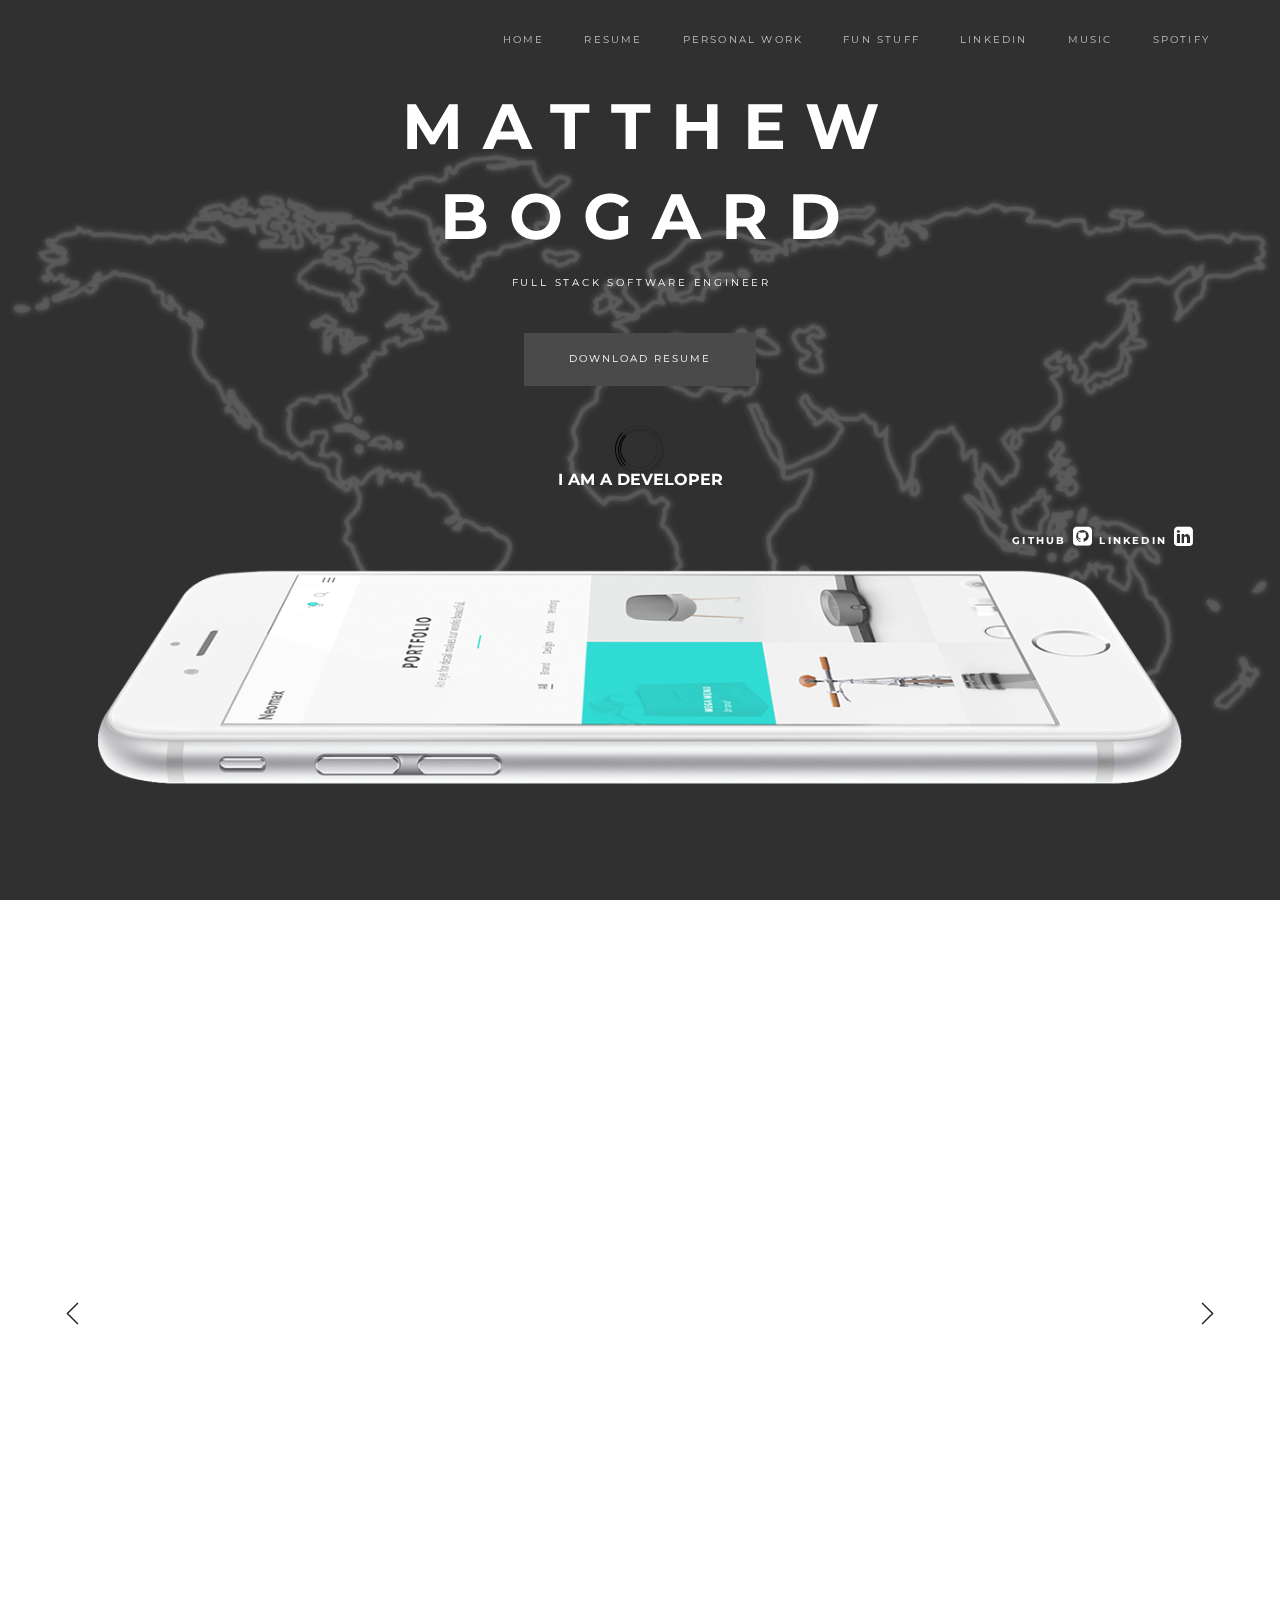
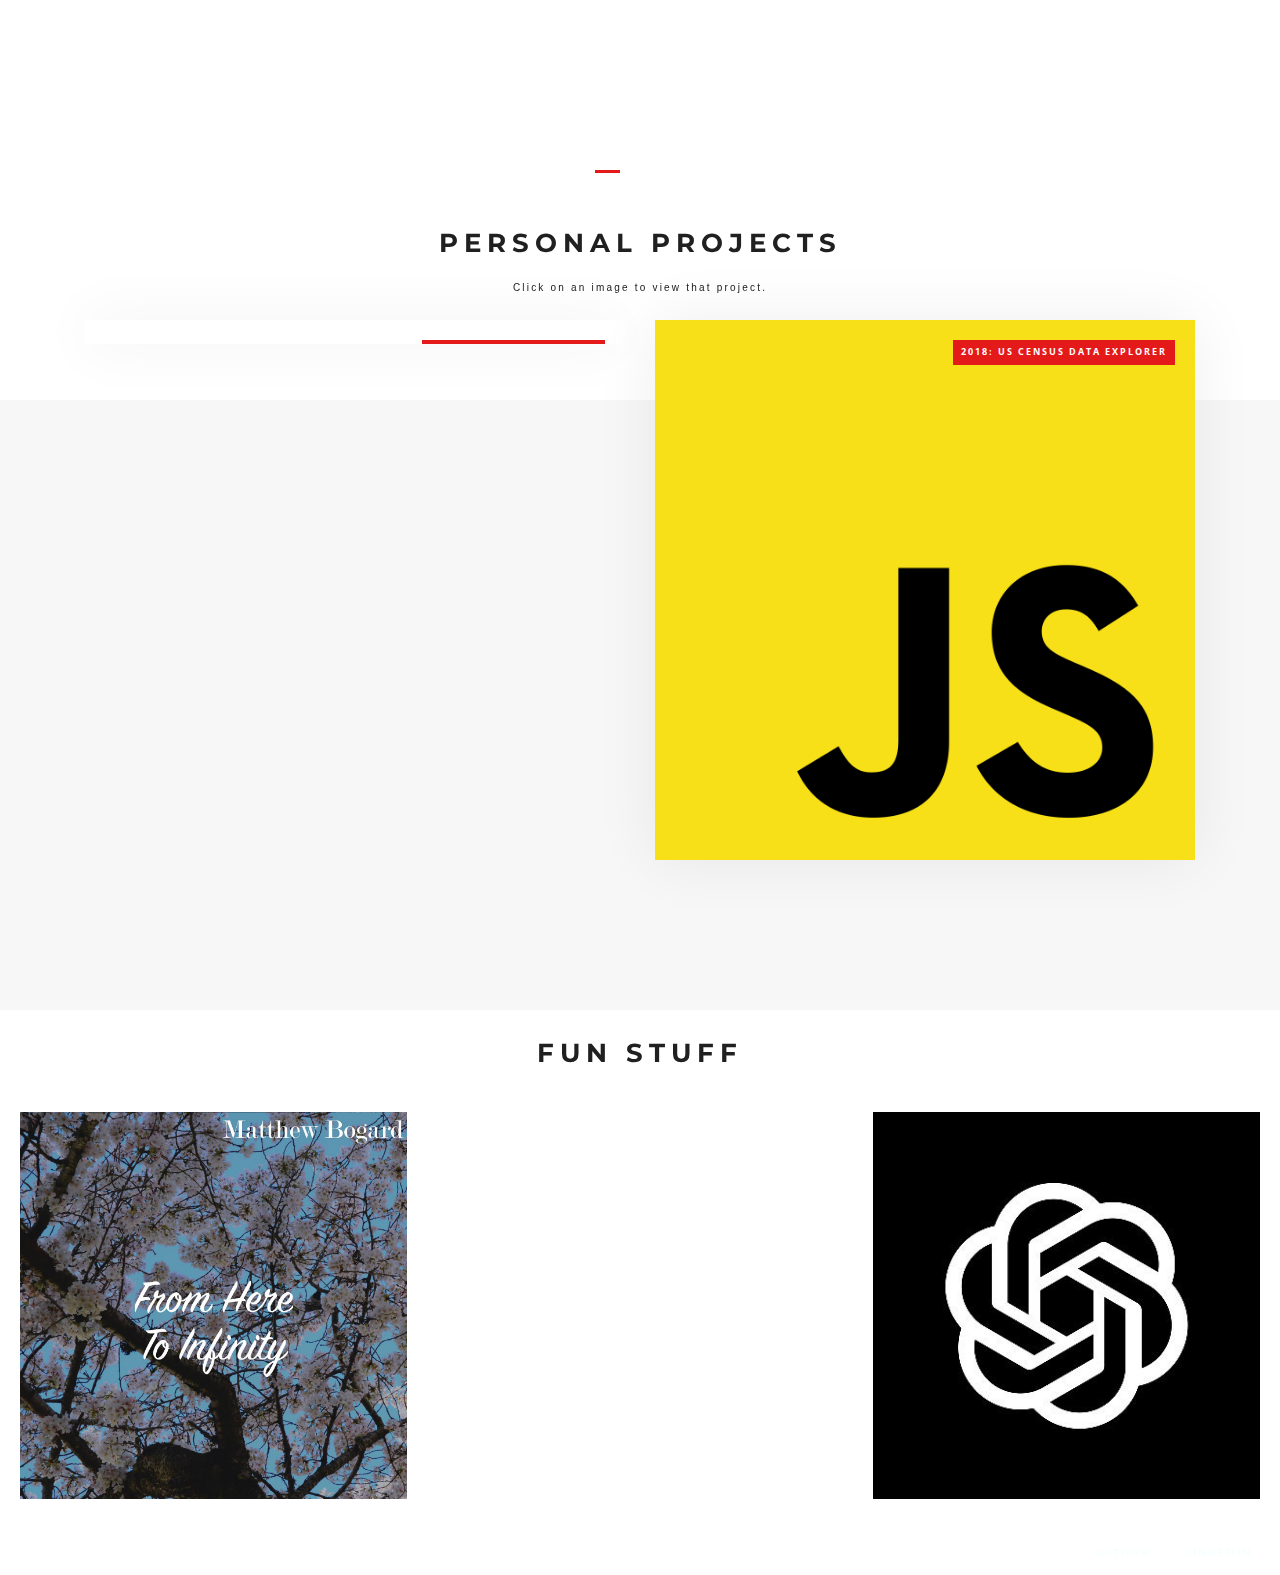
==== commit 737afbc6: "image background image" ====
--- a/index.html
+++ b/index.html
@@ -76,14 +76,14 @@
     <!-- Wrapper-->
     <div class="wrapper">
         <!-- Page Header-->
-        <section class="module-header full-height parallax bg-dark bg-dark-30 text-center" id="home" data-background="assets/images/black-background.jpg">
+        <section class="module-header full-height parallax bg-dark bg-dark-60 text-center" id="home" data-background="assets/images/world-map.jpeg">
             <div class="container">
                 <div class="row">
                     <div class="col-md-12">
 
                         <h1 class="h1 m-b-15">Matthew<br /> Bogard
                         </h1>
-                        <h1 class="h6 m-b-40">Full-Stack Software Engineer</h1>
+                        <h1 class="h6 m-b-40">Full Stack Software Engineer</h1>
 
                         <p class="mobileDownloadResumeText removeSpaceForMobileText">Double tap "Download Resume" to view
                         </p>
@@ -92,7 +92,7 @@
                         </p>
                         <!-- Start Self Type Developer -->
                         <h1 id="selfTypingText"> I am a
-                            <a href="" class="typewrite" data-period="2000" data-type='[ "JavaScript", "Amazon Web Services Certified", "Full-Stack", "Python", "PHP", "Java", "Node.js", "React", "Back-End", "Front-End", "SQL", "UX/UI"]'>
+                            <a href="" class="typewrite" data-period="2000" data-type='[ "JavaScript", "Amazon Web Services Certified", "Full-Stack", "Python", "PHP", "Java", "Node.js", "React", "Back-End", "Front-End"]'>
                                 <span class="wrap"></span></a> Developer
                         </h1>
                         <!-- End Self Type Developer -->
@@ -101,14 +101,14 @@
                         <ul class="social-icons linkedInAndGitHub">
                             <li class="linkedInAndGitHub">
                                 <a class="linkedInAndGitHub" href="https://github.com/BogieBogard">
-                                    <h6>GitHub</h6>
+                                    <h6><b>GitHub</b></h6>
                                 </a>
                             </li>
                             <li class="linkedInAndGitHub"><a class="linkedInAndGitHub" href="https://github.com/BogieBogard"><i
 										class="fa fa-github-square linkedInAndGitHub"></i></a></li>
                             <li class="linkedInAndGitHub">
                                 <a class="linkedInAndGitHub" href="https://www.linkedin.com/in/matthew-bogard">
-                                    <h6>LinkedIn</h6>
+                                    <h6><b>LinkedIn</b></h6>
                                 </a>
                             </li>
                             <li class="linkedInAndGitHub"><a class="linkedInAndGitHub" href="https://www.linkedin.com/in/matthew-bogard"><i
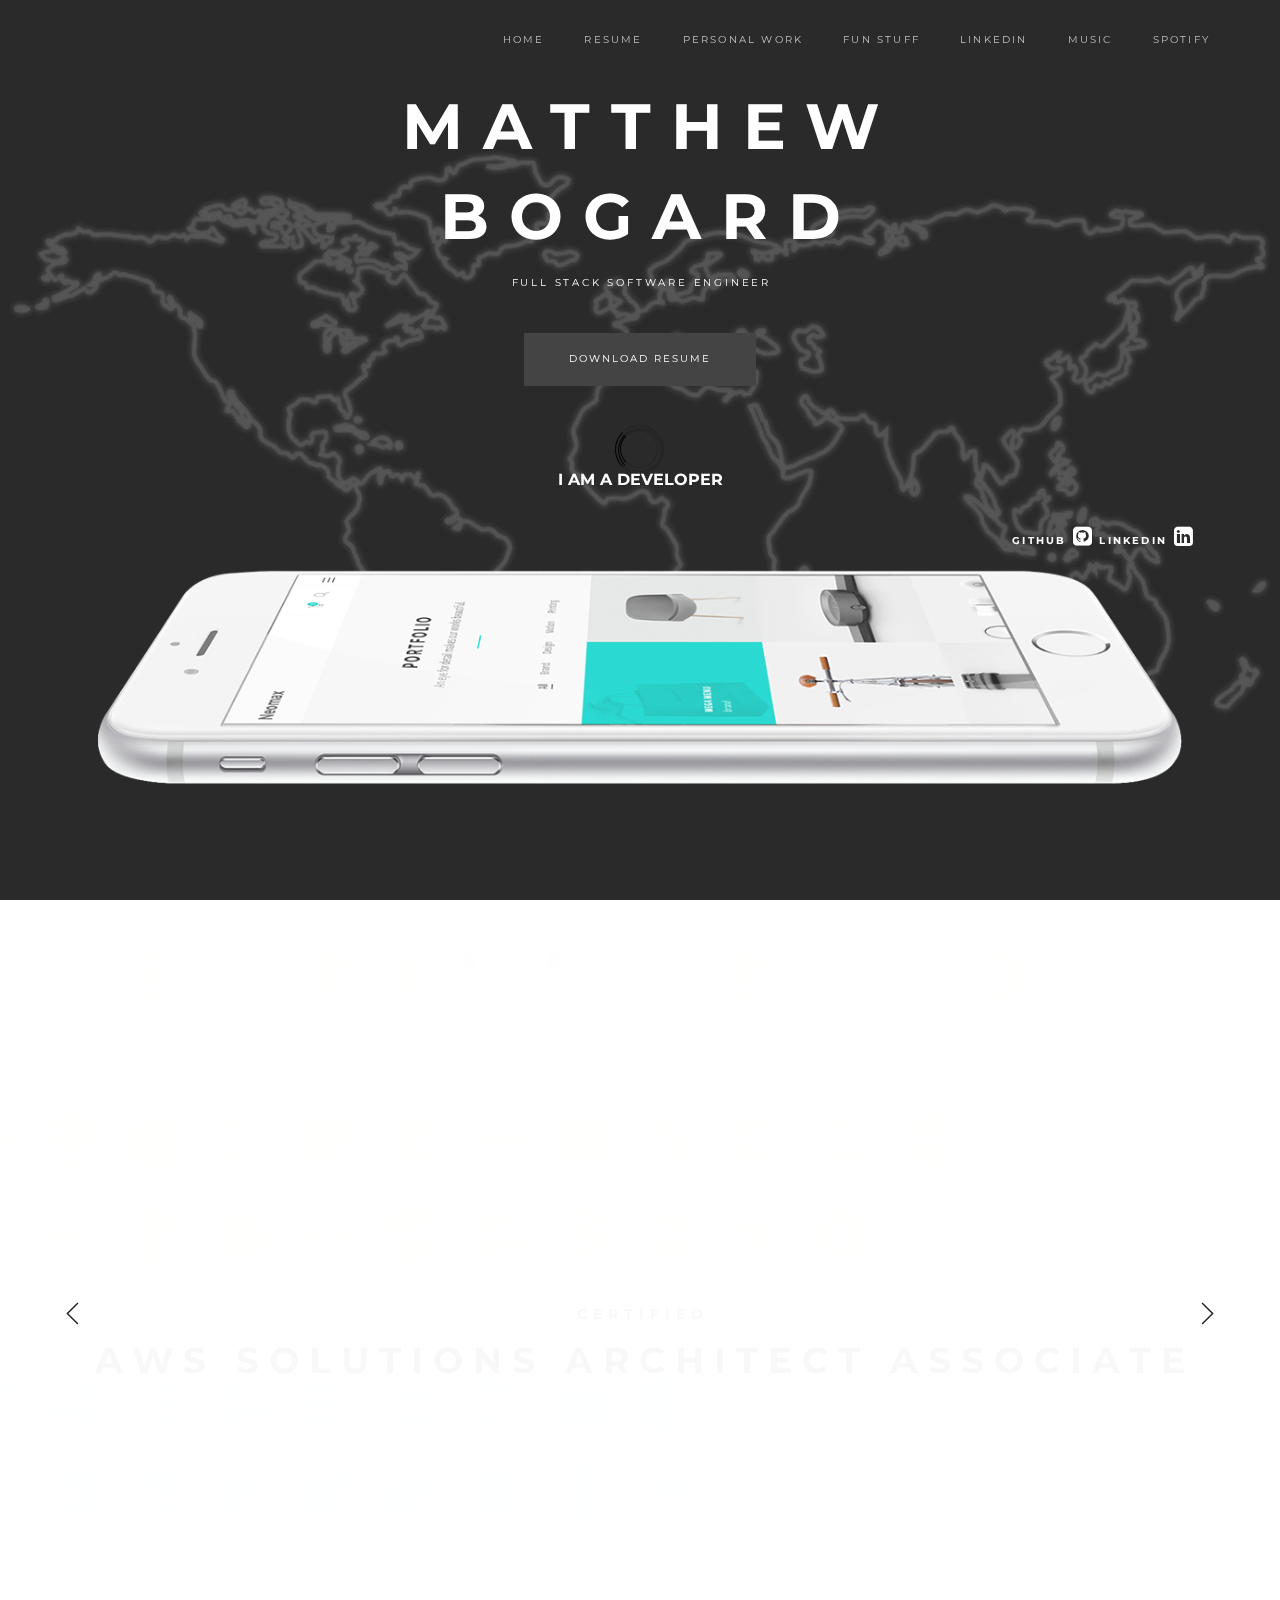
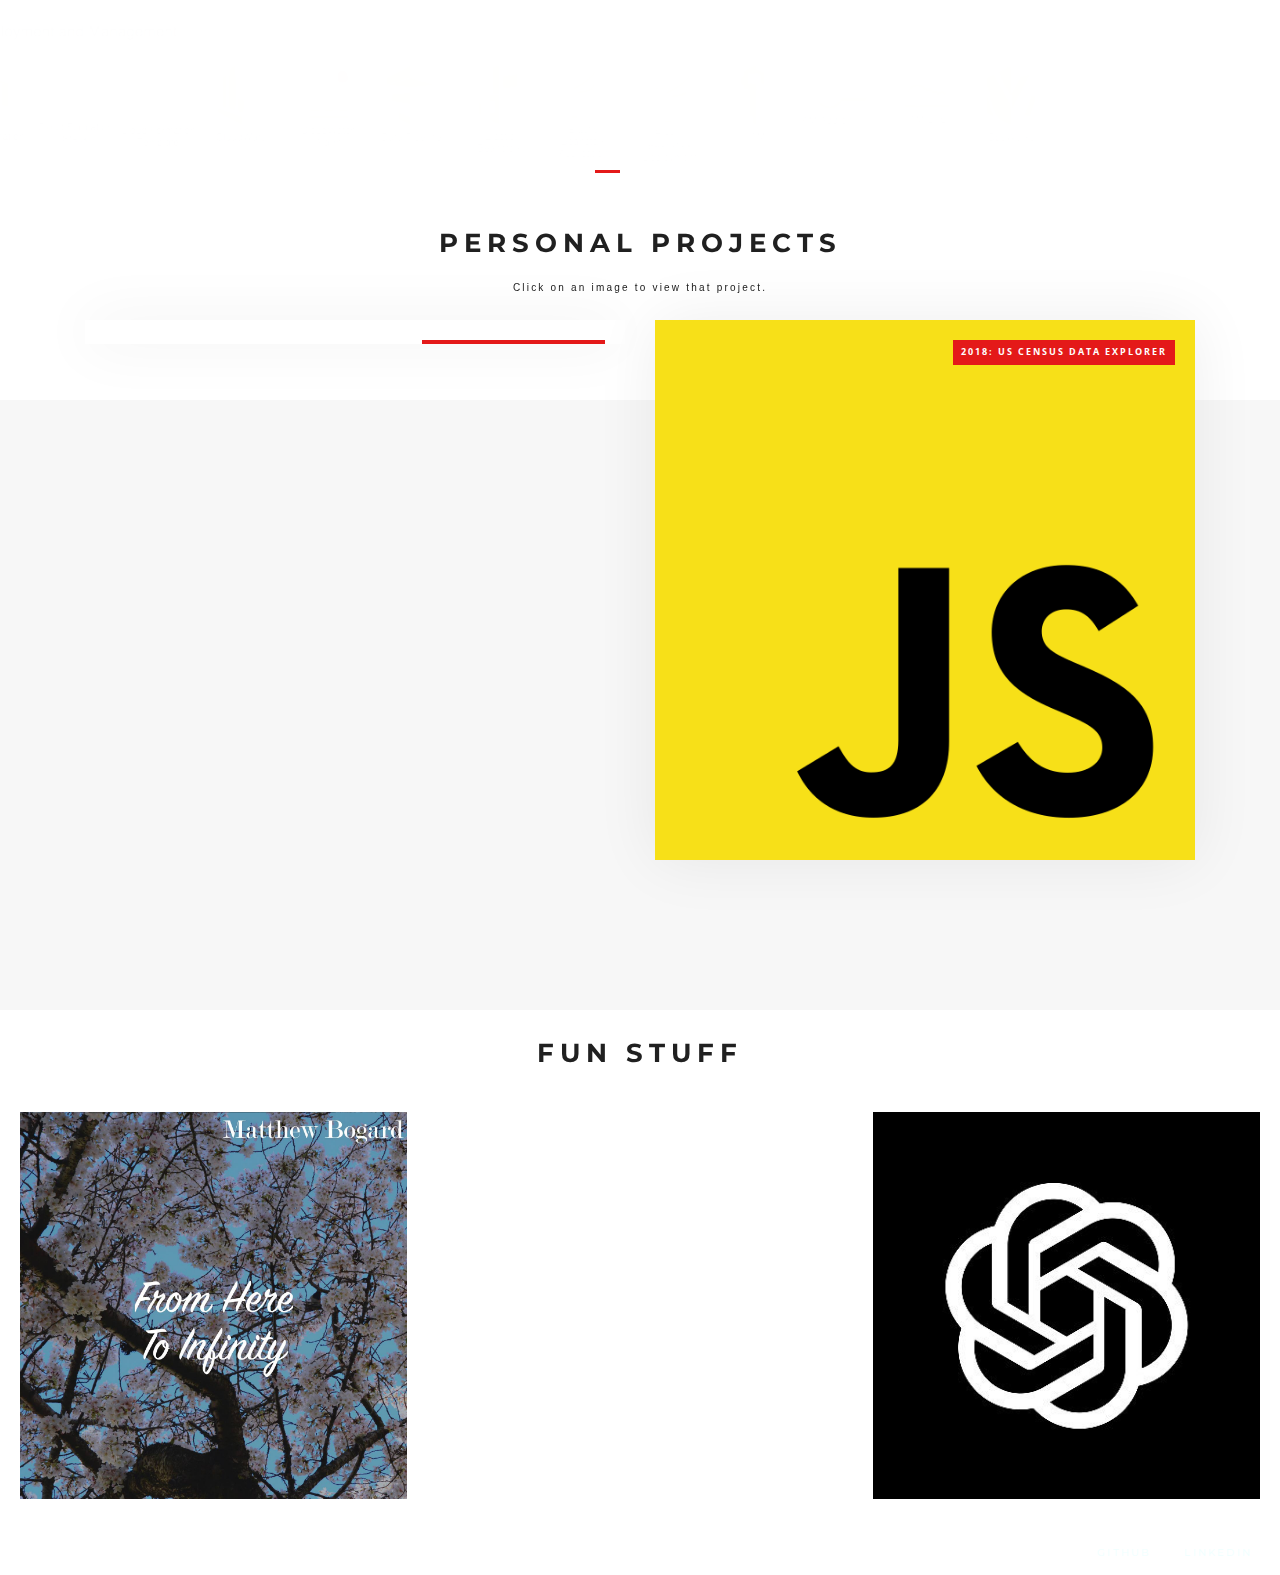
==== commit 70616a21: "Remove 'double click' text from mobile" ====
--- a/index.html
+++ b/index.html
@@ -85,7 +85,7 @@
                         </h1>
                         <h1 class="h6 m-b-40">Full Stack Software Engineer</h1>
 
-                        <p class="mobileDownloadResumeText removeSpaceForMobileText">Double tap "Download Resume" to view
+                        <!-- <p class="mobileDownloadResumeText removeSpaceForMobileText">Double tap "Download Resume" to view -->
                         </p>
                         <p class="m-b-80 removeSpaceForMobileText">
                             <a class="btn btn-brand" href="./resume.pdf"><span>Download Resume</span></a>
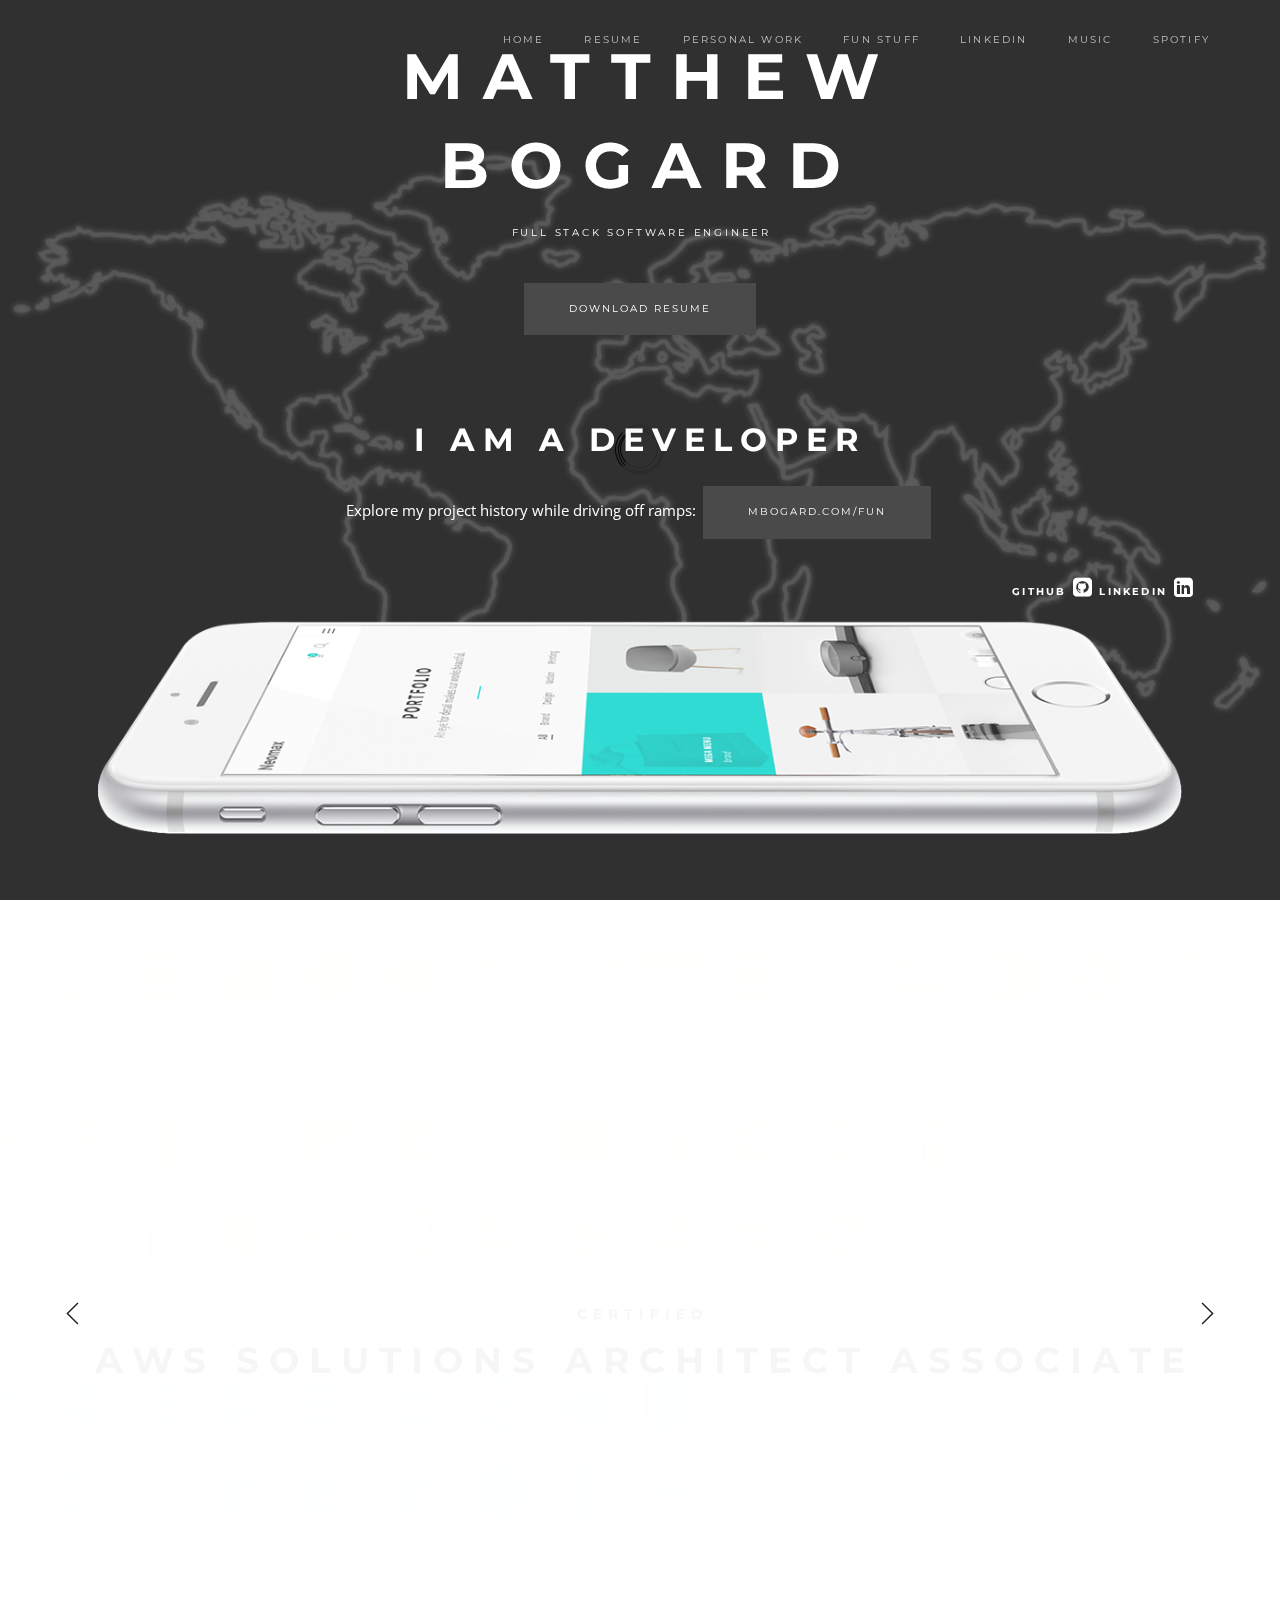
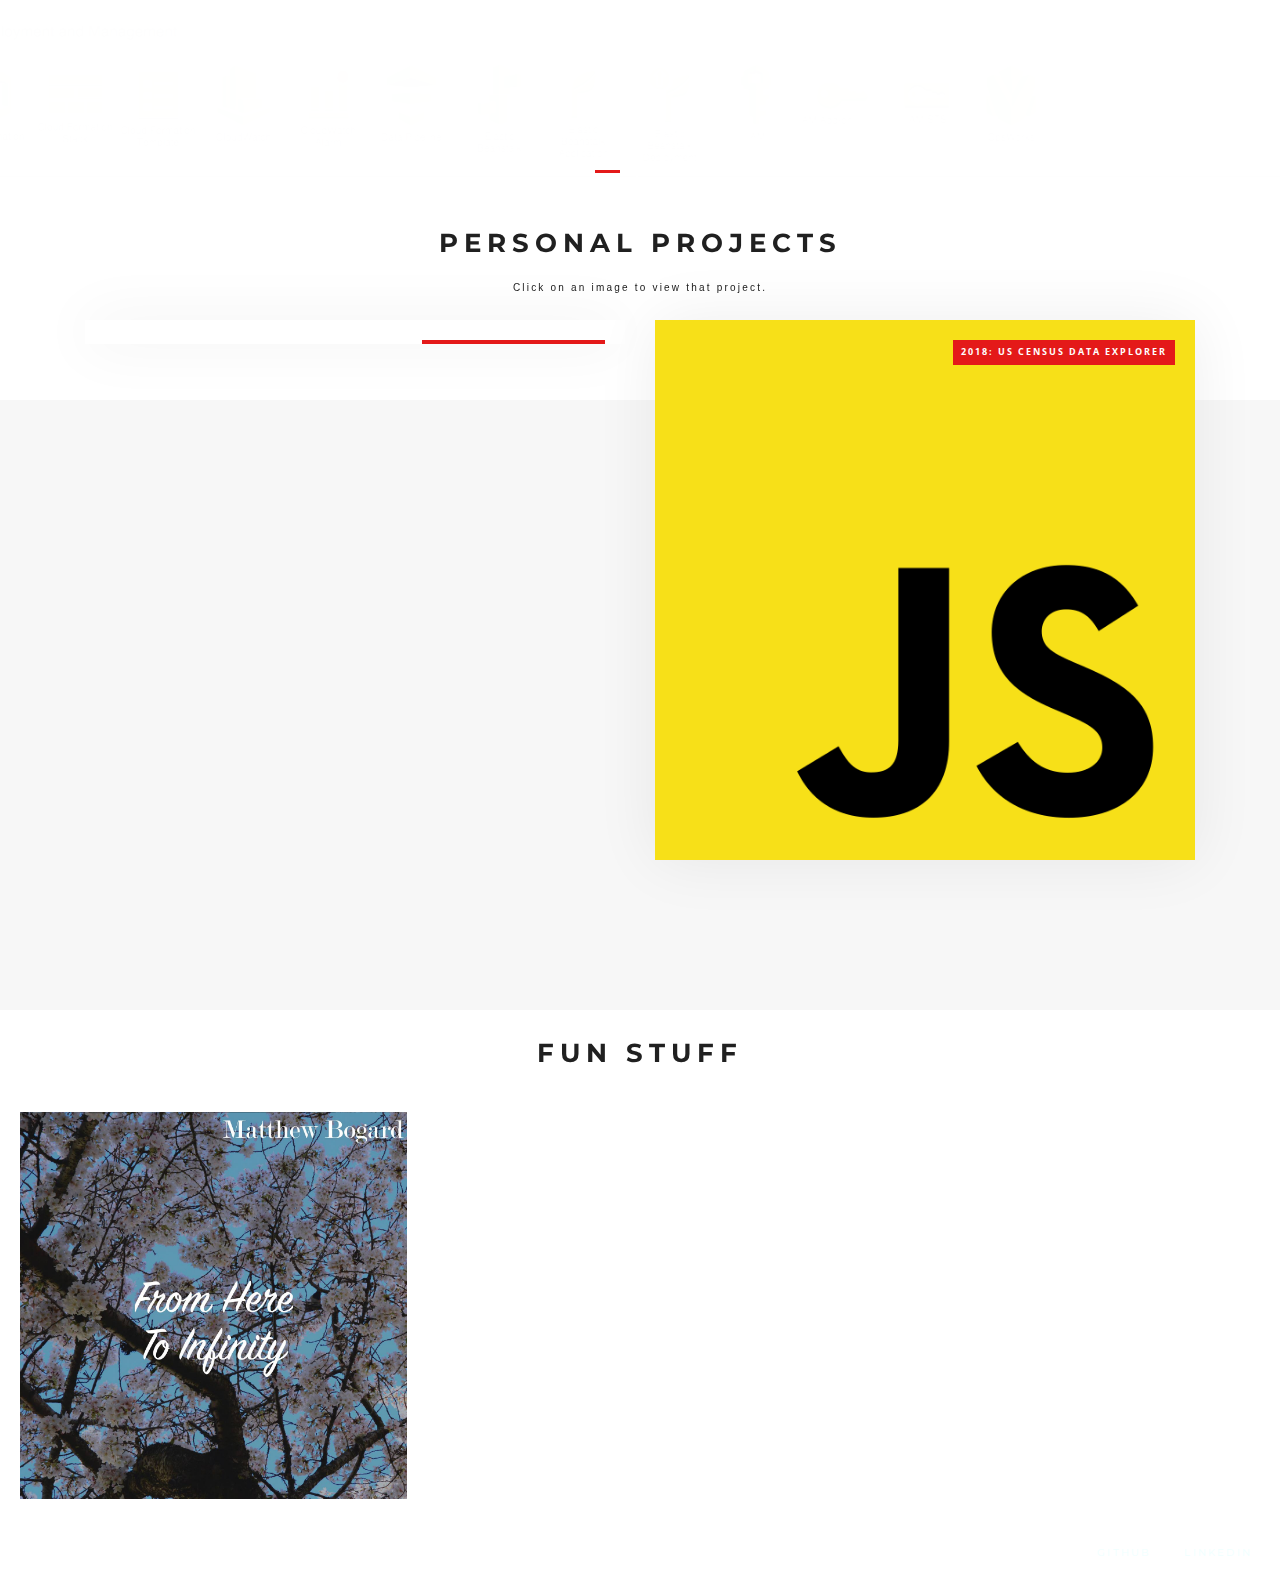
==== commit 58e2b02f: "Update text of new 'fun' page promotion" ====
--- a/index.html
+++ b/index.html
@@ -91,12 +91,20 @@
                             <a class="btn btn-brand" href="./resume.pdf"><span>Download Resume</span></a>
                         </p>
                         <!-- Start Self Type Developer -->
-                        <h1 id="selfTypingText"> I am a
+                        <h1 class="selfTypingText"> I am a
                             <a href="" class="typewrite" data-period="2000" data-type='[ "JavaScript", "Amazon Web Services Certified", "Full-Stack", "Python", "PHP", "Java", "Node.js", "React", "Back-End", "Front-End"]'>
                                 <span class="wrap"></span></a> Developer
                         </h1>
                         <!-- End Self Type Developer -->
 
+                        <!-- Start New Page Promotion -->
+                        <!-- <h2 class="m-b-80"> -->
+                        <p class="selfTypingText">
+                            Explore my project history while driving off ramps: 
+                            <a class="btn btn-brand" href="http://mbogard.com/fun/"><span>mbogard.com/fun</span></a>
+                        </p>
+                        <!-- End New Page Promotion -->
+                        
                         <!-- LinkedIn and GitHub -->
                         <ul class="social-icons linkedInAndGitHub">
                             <li class="linkedInAndGitHub">
@@ -246,14 +254,13 @@
                     </div>
 
 
-                    <div class="portfolio-item js-tilt" onclick="window.location.href='https://beta.openai.com/examples/default-essay-outline'">
+                    <div class="portfolio-item js-tilt" onclick="window.location.href='https://mbogard.com/fun'">
                         <div class="portfolio-wrapper">
-                            <div class="portfolio-img-wrap" data-background="assets/images/openai.jpeg"></div>
+                            <div class="portfolio-img-wrap" data-background="assets/images/car.png"></div>
                             <div class="portfolio-overlay"></div>
                             <div class="portfolio-caption">
-                                <h5 class="portfolio-title">OpenAI API</h5>
-                                <h6 class="portfolio-subtitle">Very exciting ML/AI tech</h6>
-                                <h6 class="portfolio-subtitle">(no affiliation)</h6>
+                                <h5 class="portfolio-title">Interative Game</h5>
+                                <h6 class="portfolio-subtitle">View My Project History</h6>
 
 
                             </div>
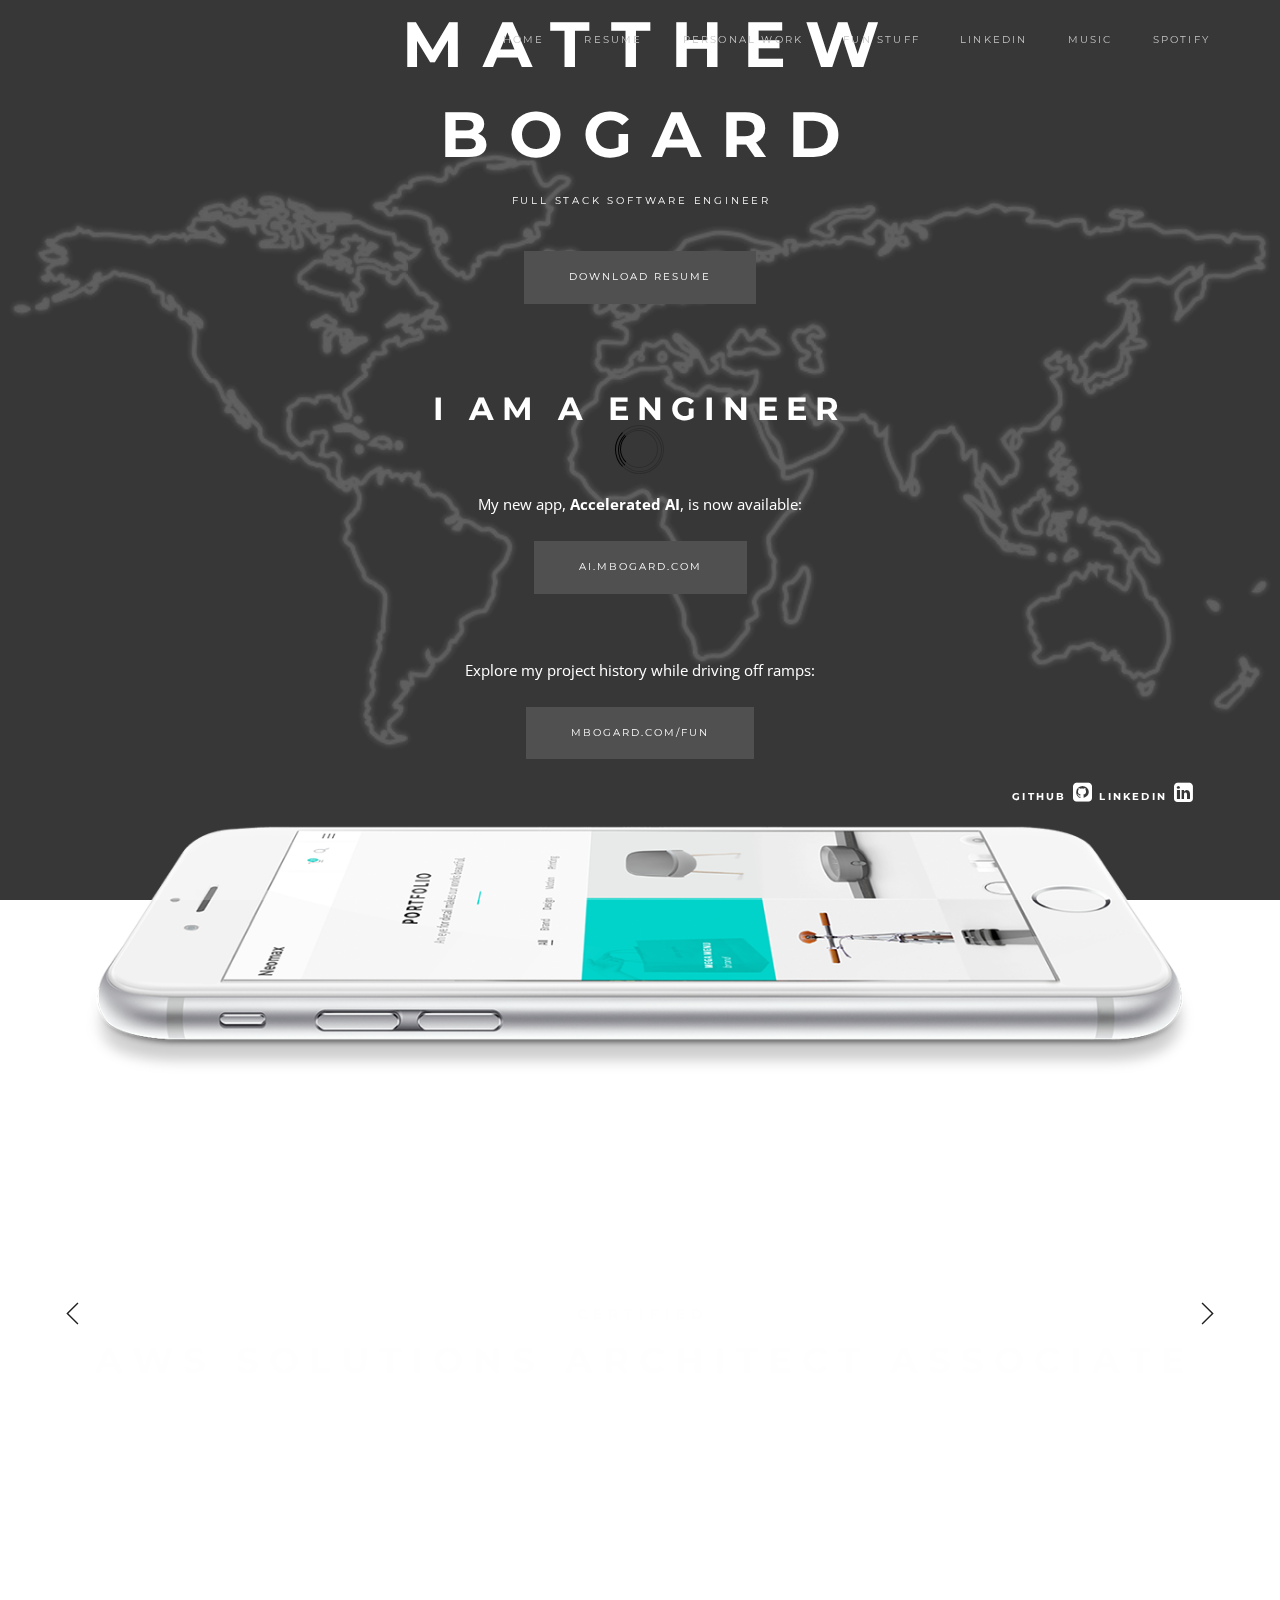
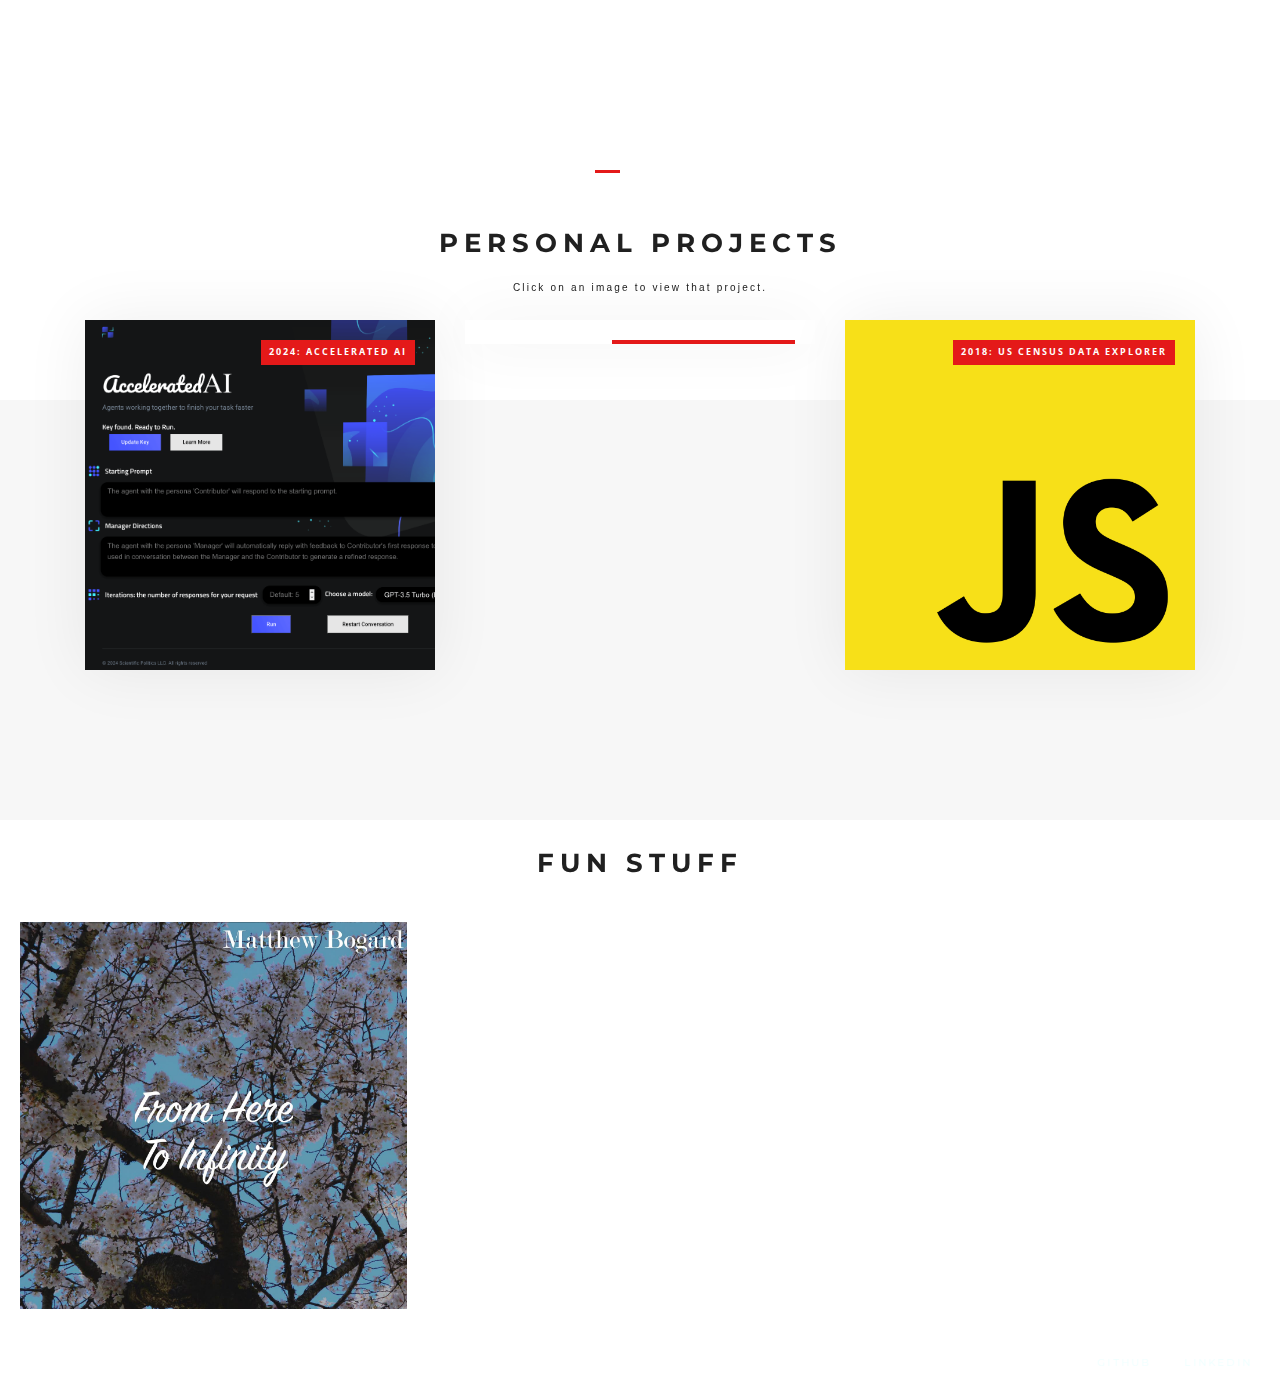
==== commit 3a919a17: "update accelerated ai display image" ====
--- a/index.html
+++ b/index.html
@@ -92,17 +92,23 @@
                         </p>
                         <!-- Start Self Type Developer -->
                         <h1 class="selfTypingText"> I am a
-                            <a href="" class="typewrite" data-period="2000" data-type='[ "JavaScript", "Amazon Web Services Certified", "Full-Stack", "Python", "PHP", "Java", "Node.js", "React", "Back-End", "Front-End"]'>
-                                <span class="wrap"></span></a> Developer
+                            <a href="" class="typewrite" data-period="2000" data-type='[ "Senior Full Stack", "Amazon Web Services Certified", "JavaScript", "AI & ML","Python", "PHP", "Java", "Node.js", "React", "Back-End", "Front-End"]'>
+                                <span class="wrap"></span></a> Engineer
                         </h1>
                         <!-- End Self Type Developer -->
 
                         <!-- Start New Page Promotion -->
-                        <!-- <h2 class="m-b-80"> -->
-                        <p class="selfTypingText">
+                        <p class="selfTypingText" style="margin-top: 60px;">
+                            My new app, <b>Accelerated AI</b>, is now available: 
+                        </p>
+                        <a class="btn btn-brand" href="http://ai.mbogard.com/"><span>ai.mbogard.com</span></a>
+
+
+                        <p class="selfTypingText" style="margin-top: 60px;">
                             Explore my project history while driving off ramps: 
-                            <a class="btn btn-brand" href="http://mbogard.com/fun/"><span>mbogard.com/fun</span></a>
                         </p>
+                        <a class="btn btn-brand" href="http://mbogard.com/fun/"><span>mbogard.com/fun</span></a>
+
                         <!-- End New Page Promotion -->
                         
                         <!-- LinkedIn and GitHub -->
@@ -192,8 +198,18 @@
                 <div class="container">
                     <div class="row blog-grid" style="margin-top: -200px;">
 
-
-                        <div class="col-lg-6 post-item">
+                        <div class="col-lg-4 post-item">
+                            <article class="post">
+                                <div class="post-preview">
+                                    <a href="https://ai.mbogard.com"><img loading="lazy" src="assets/images/ai4.png" alt=""></a>
+                                    <div class="post-category digitalPortfolioBanner"><a href="#"><b>2024: Accelerated AI</b></a></div>
+
+                                </div>
+                            </article>
+                        </div>
+
+
+                        <div class="col-lg-4 post-item">
                             <article class="post">
                                 <div class="post-preview">
                                     <a href="https://mbogard.com/congress"><img loading="lazy" src="assets/images/americaMap.png" alt=""></a>
@@ -204,7 +220,7 @@
                         </div>
 
 
-                        <div class="col-lg-6 post-item">
+                        <div class="col-lg-4 post-item">
                             <article class="post">
                                 <div class="post-preview">
                                     <a href="https://mbogard.com/census"><img loading="lazy" src="assets/images/JS.png" alt=""></a>
@@ -295,7 +311,6 @@
         <script src="assets/js/jquery-2.2.4.min.js"></script>
         <script src="https://cdnjs.cloudflare.com/ajax/libs/popper.js/1.11.0/umd/popper.min.js"></script>
         <script src="assets/bootstrap/js/bootstrap.min.js"></script>
-        <script src="http://maps.googleapis.com/maps/api/js?key=AIzaSyA0rANX07hh6ASNKdBr4mZH0KZSqbHYc3Q"></script>
         <script src="assets/js/plugins.min.js"></script>
         <script src="assets/js/custom.min.js"></script>
         <!-- Scripts for Self Typing Text -->
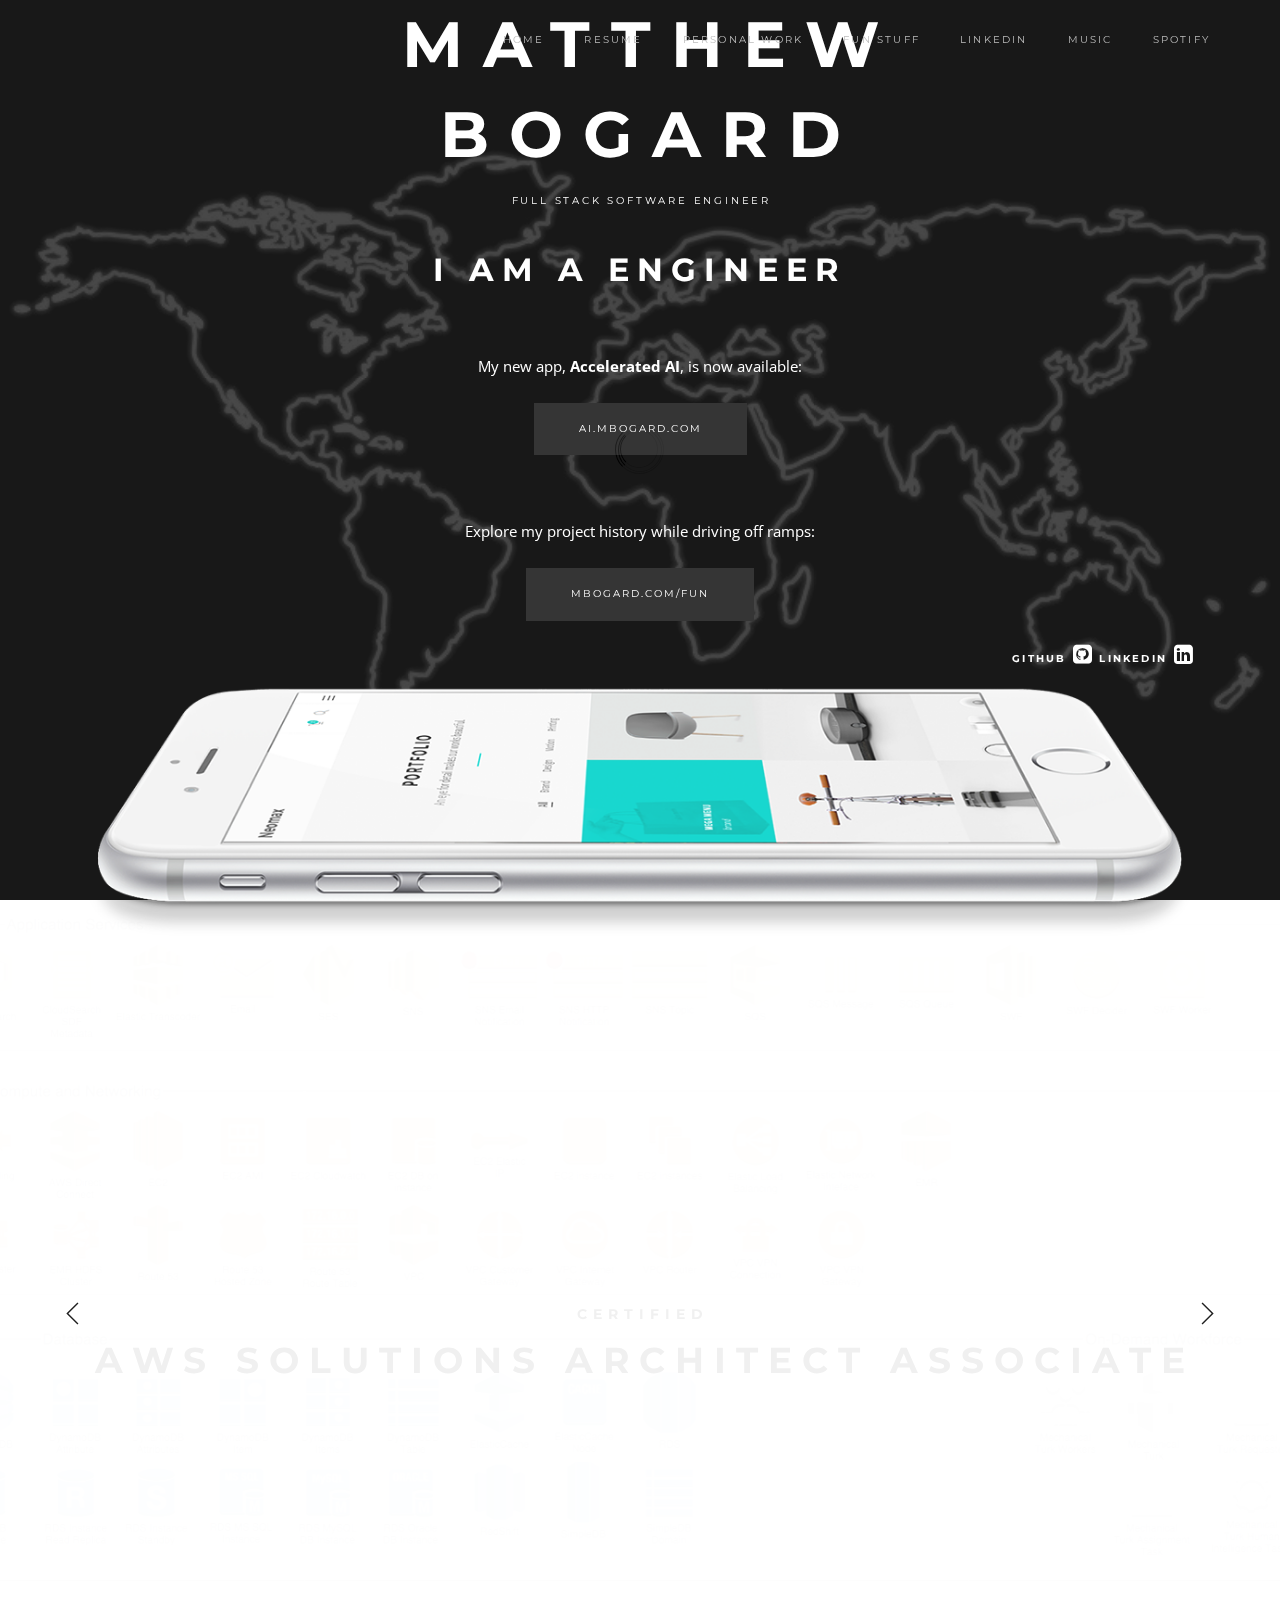
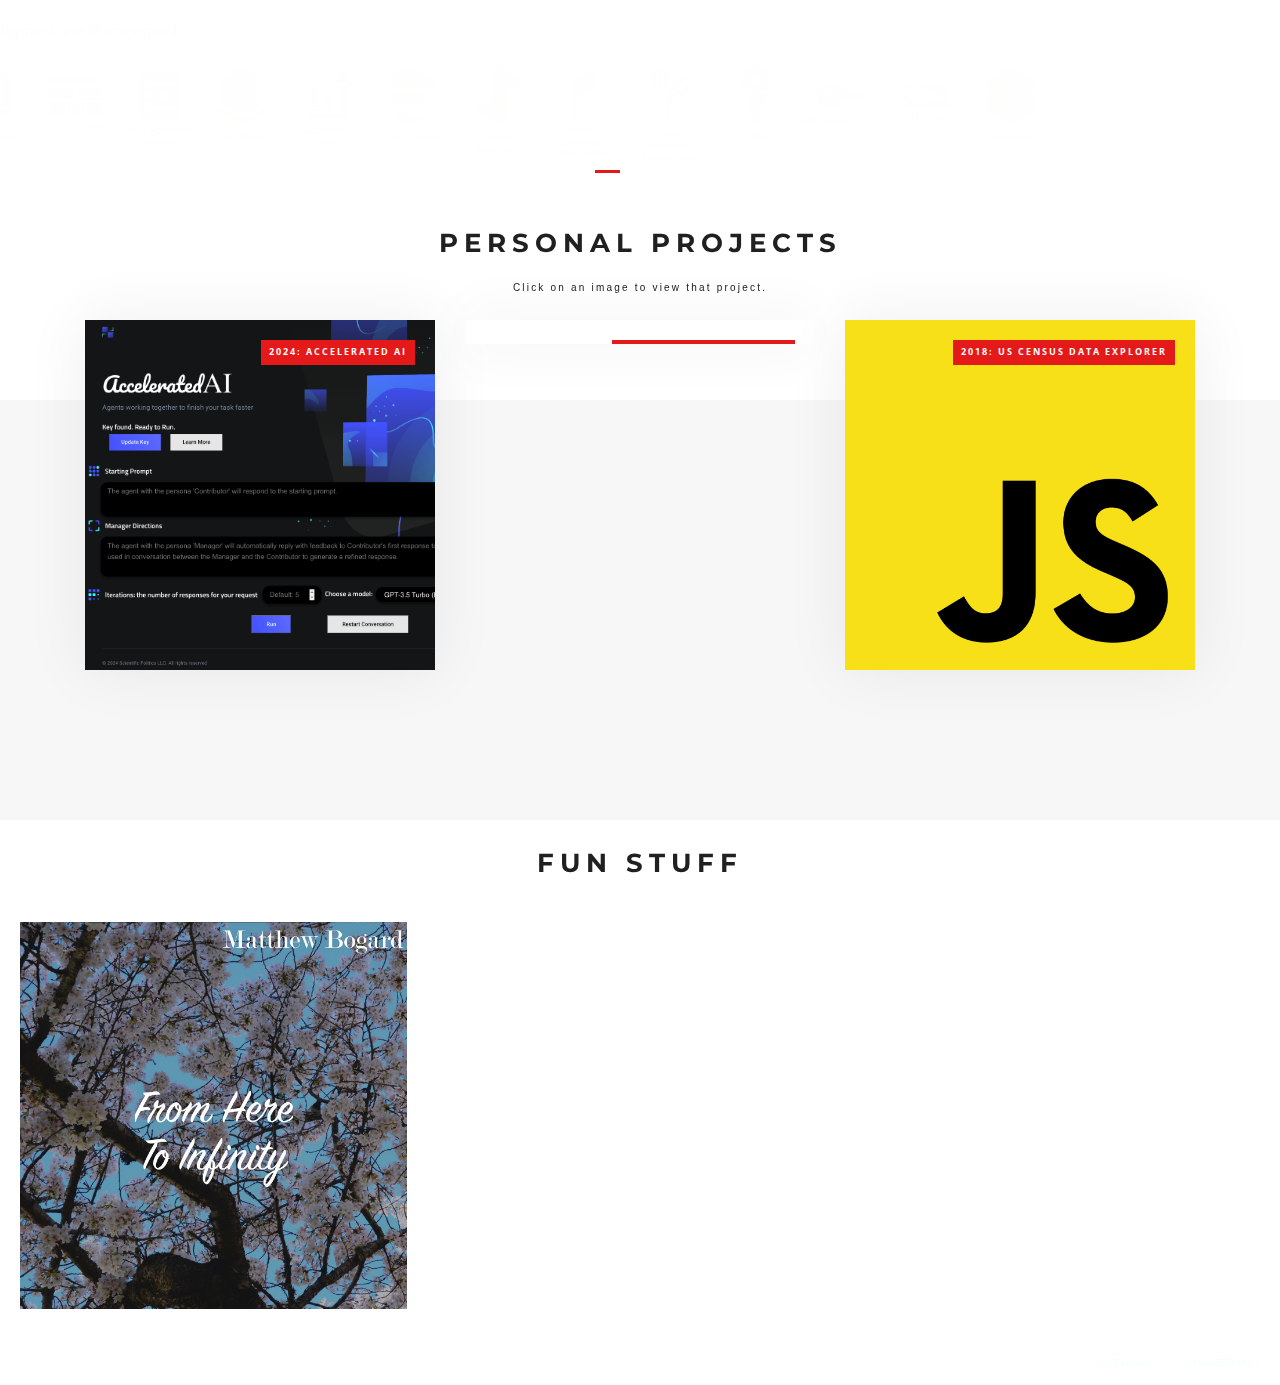
==== commit bafd28cd: "Comment out resume link" ====
--- a/index.html
+++ b/index.html
@@ -27,8 +27,6 @@
     <!-- MB Custom CSS -->
     <link href="assets/css/custom.css" rel="stylesheet">
 
-    <!-- Google AdSense -->
-    <script data-ad-client="ca-pub-6560232324672059" async src="https://pagead2.googlesyndication.com/pagead/js/adsbygoogle.js"></script>
 
 </head>
 
@@ -86,10 +84,10 @@
                         <h1 class="h6 m-b-40">Full Stack Software Engineer</h1>
 
                         <!-- <p class="mobileDownloadResumeText removeSpaceForMobileText">Double tap "Download Resume" to view -->
-                        </p>
-                        <p class="m-b-80 removeSpaceForMobileText">
+                        <!-- </p> -->
+                        <!-- <p class="m-b-80 removeSpaceForMobileText">
                             <a class="btn btn-brand" href="./resume.pdf"><span>Download Resume</span></a>
-                        </p>
+                        </p> -->
                         <!-- Start Self Type Developer -->
                         <h1 class="selfTypingText"> I am a
                             <a href="" class="typewrite" data-period="2000" data-type='[ "Senior Full Stack", "Amazon Web Services Certified", "JavaScript", "AI & ML","Python", "PHP", "Java", "Node.js", "React", "Back-End", "Front-End"]'>
@@ -158,12 +156,12 @@
                         </div>
                     </div>
                 </li>
-                <li class="bg-dark bg-gradient"><img loading="lazy" src="./assets/images/unitedStatesMapPainting.jpg" alt="Tracking Congress Background Image">
-                    <div class="container" onclick="window.location.href='https://mbogard.com/congress'">
+                <li class="bg-dark bg-gradient"><img loading="lazy" src="./assets/images/robot-image.jpeg" alt="Tracking Congress Background Image">
+                    <div class="container" onclick="window.location.href='https://ai.mbogard.com/'">
                         <div class="row">
                             <div class="col-md-12 paddingForMobileDisplay1">
-                                <h1 class="h5 wow fadeInDown">Founder/Creator</h1>
-                                <h1 class="h3 m-b-10 wow fadeInDown">Tracking Congress App</h1>
+                                <!-- <h1 class="h5 wow fadeInDown"></h1> -->
+                                <h1 class="h3 m-b-10 wow fadeInDown">Accelerated AI App</h1>
                                 <h1 class="h5 wow fadeInUp" data-wow-delay="0.5s">(Click to view)</h1>
                             </div>
                         </div>
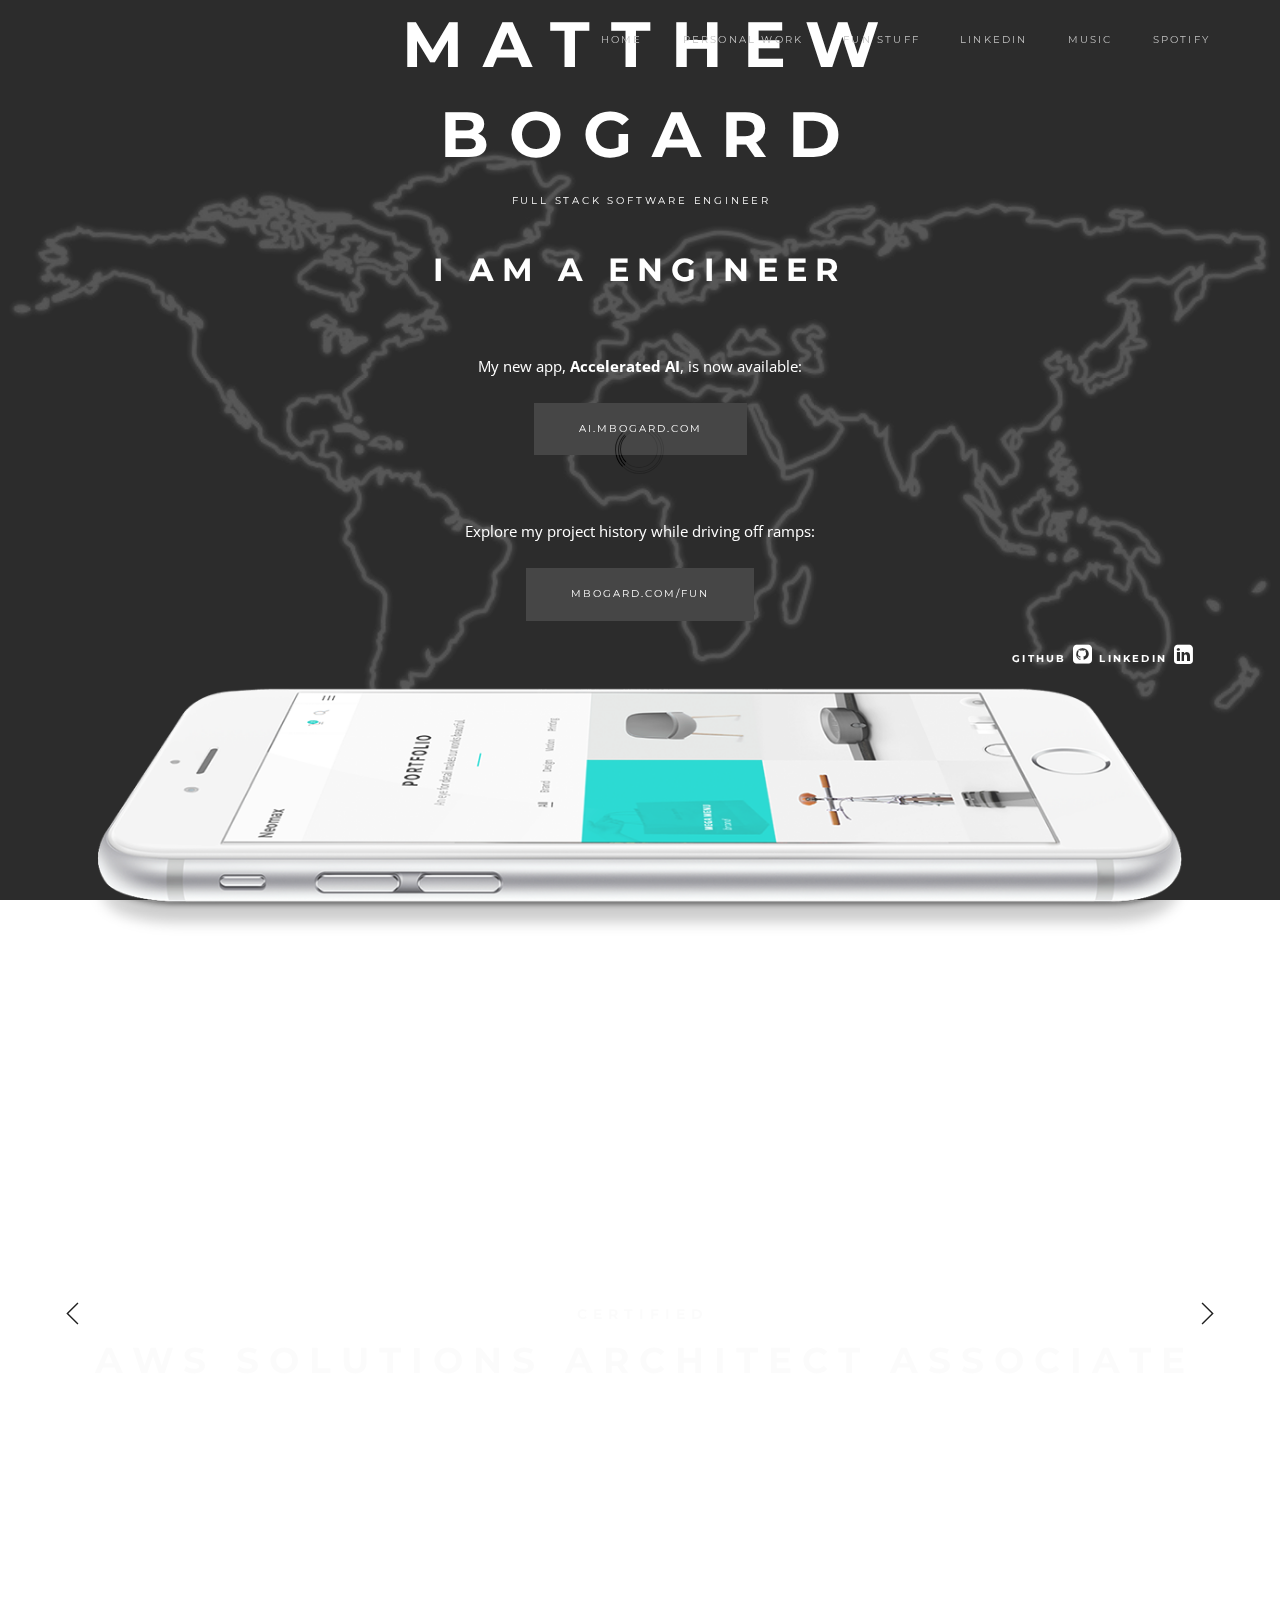
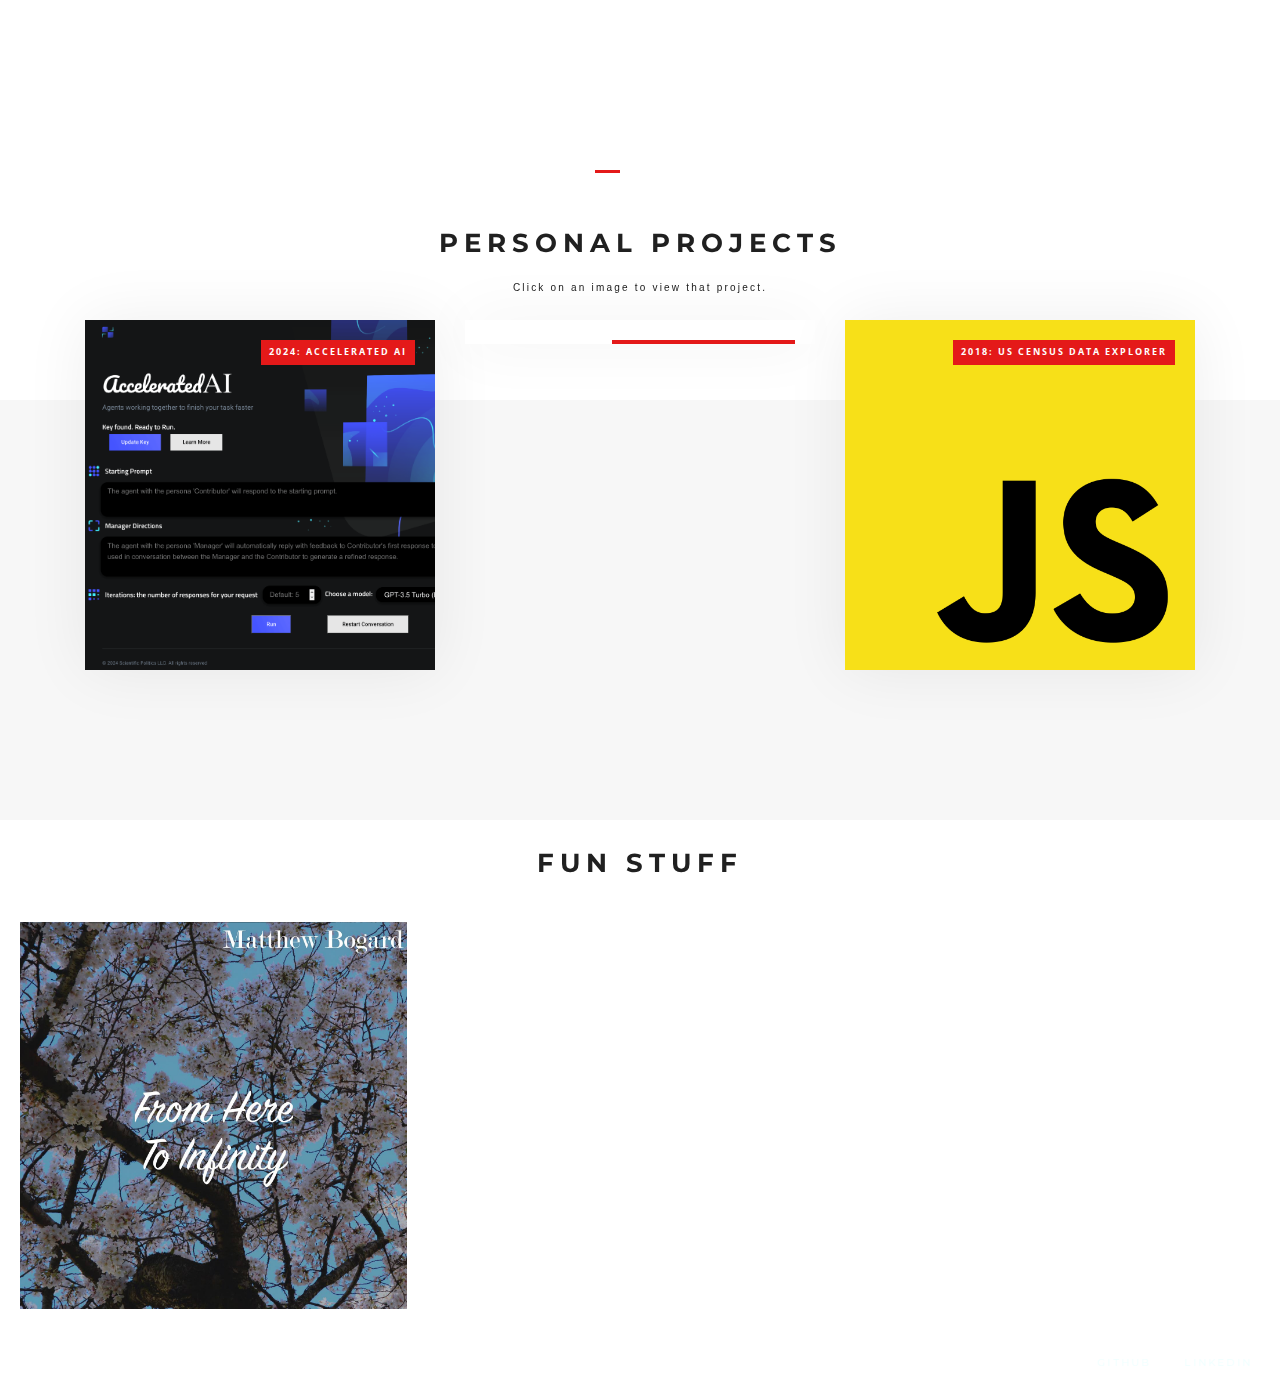
==== commit 718d0326: "remove link from header" ====
--- a/index.html
+++ b/index.html
@@ -55,7 +55,6 @@
                 <div class="inner-nav onepage-nav">
                     <ul>
                         <li><a href="#home"><span class="menu-item-span">Home</span></a></li>
-                        <li><a href="./resume.pdf"><span class="menu-item-span">Resume</span></a></li>
                         <li><a href="#personal"><span class="menu-item-span">Personal Work</span></a></li>
                         <li><a href="#fun"><span class="menu-item-span">Fun Stuff</span></a></li>
                         <li><a href="https://www.linkedin.com/in/matthew-bogard/"><span class="menu-item-span">LinkedIn</span></a></li>
@@ -83,11 +82,6 @@
                         </h1>
                         <h1 class="h6 m-b-40">Full Stack Software Engineer</h1>
 
-                        <!-- <p class="mobileDownloadResumeText removeSpaceForMobileText">Double tap "Download Resume" to view -->
-                        <!-- </p> -->
-                        <!-- <p class="m-b-80 removeSpaceForMobileText">
-                            <a class="btn btn-brand" href="./resume.pdf"><span>Download Resume</span></a>
-                        </p> -->
                         <!-- Start Self Type Developer -->
                         <h1 class="selfTypingText"> I am a
                             <a href="" class="typewrite" data-period="2000" data-type='[ "Senior Full Stack", "Amazon Web Services Certified", "JavaScript", "AI & ML","Python", "PHP", "Java", "Node.js", "React", "Back-End", "Front-End"]'>
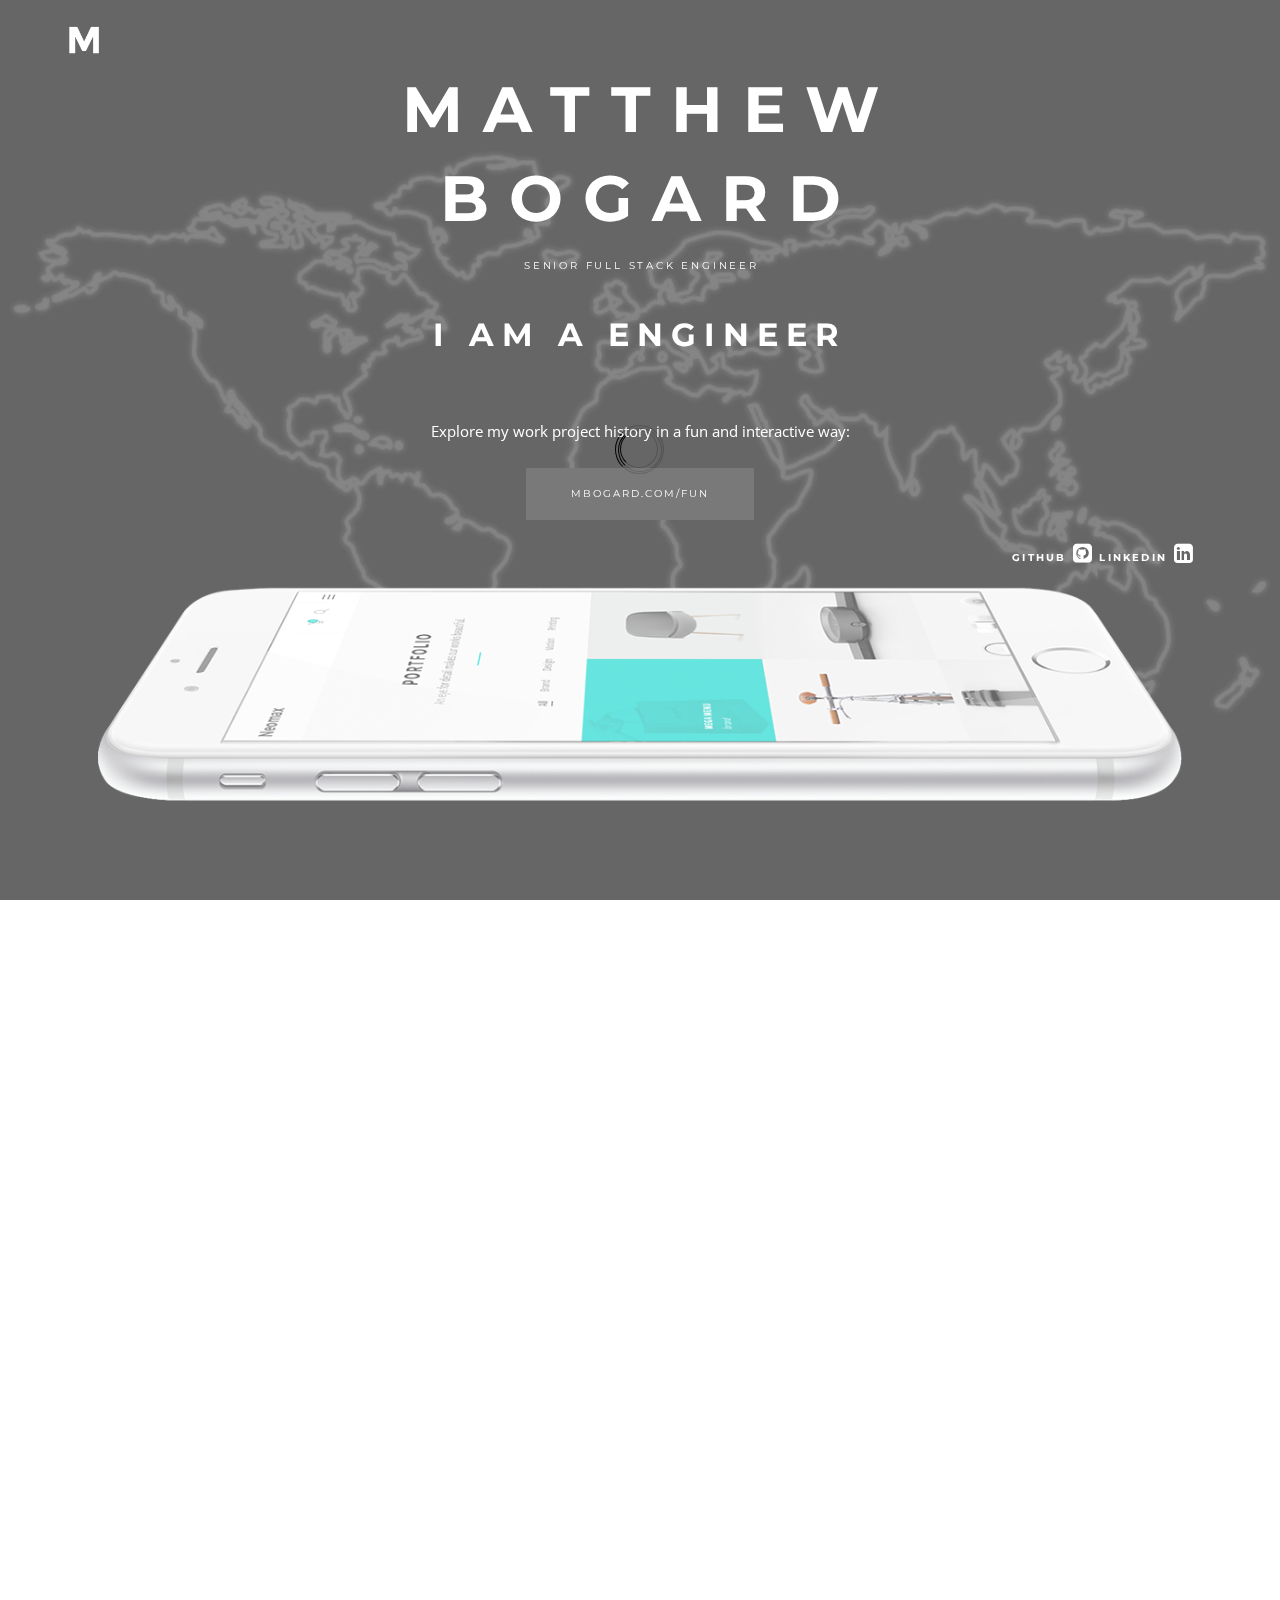
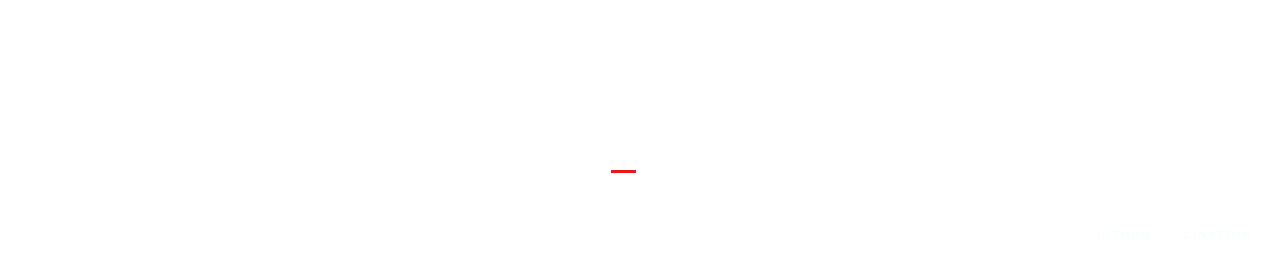
==== commit c45db267: "More minimal portfolio display" ====
--- a/index.html
+++ b/index.html
@@ -53,14 +53,14 @@
             <!-- Navigation-->
             <div class="inner-navigation collapse">
                 <div class="inner-nav onepage-nav">
-                    <ul>
+                    <!-- <ul>
                         <li><a href="#home"><span class="menu-item-span">Home</span></a></li>
                         <li><a href="#personal"><span class="menu-item-span">Personal Work</span></a></li>
                         <li><a href="#fun"><span class="menu-item-span">Fun Stuff</span></a></li>
                         <li><a href="https://www.linkedin.com/in/matthew-bogard/"><span class="menu-item-span">LinkedIn</span></a></li>
                         <li><a href="https://mbogard.com/music"><span class="menu-item-span">Music</span></a></li>
                         <li><a href="https://open.spotify.com/artist/1L5PD6WCURJag3zYWn8JPM"><span class="menu-item-span">Spotify</span></a></li>
-                    </ul>
+                    </ul> -->
                 </div>
             </div>
             <!-- Mobile menu-->
@@ -80,24 +80,24 @@
 
                         <h1 class="h1 m-b-15">Matthew<br /> Bogard
                         </h1>
-                        <h1 class="h6 m-b-40">Full Stack Software Engineer</h1>
+                        <h1 class="h6 m-b-40">Senior Full Stack Engineer</h1>
 
                         <!-- Start Self Type Developer -->
                         <h1 class="selfTypingText"> I am a
-                            <a href="" class="typewrite" data-period="2000" data-type='[ "Senior Full Stack", "Amazon Web Services Certified", "JavaScript", "AI & ML","Python", "PHP", "Java", "Node.js", "React", "Back-End", "Front-End"]'>
+                            <a href="" class="typewrite" data-period="2000" data-type='[ "Amazon Web Services Certified", "JavaScript", "AI & ML","Python", "PHP", "Java", "Node.js", "React", "Back-End", "Front-End", "Senior Full Stack"]'>
                                 <span class="wrap"></span></a> Engineer
                         </h1>
                         <!-- End Self Type Developer -->
 
                         <!-- Start New Page Promotion -->
+                        <!-- <p class="selfTypingText" style="margin-top: 60px;">
+                            My new app, <b>Accelerated AI</b>, is now available: 
+                        </p> -->
+                        <!-- <a class="btn btn-brand" href="http://ai.mbogard.com/"><span>ai.mbogard.com</span></a> -->
+
+
                         <p class="selfTypingText" style="margin-top: 60px;">
-                            My new app, <b>Accelerated AI</b>, is now available: 
-                        </p>
-                        <a class="btn btn-brand" href="http://ai.mbogard.com/"><span>ai.mbogard.com</span></a>
-
-
-                        <p class="selfTypingText" style="margin-top: 60px;">
-                            Explore my project history while driving off ramps: 
+                            Explore my work project history in a fun and interactive way: 
                         </p>
                         <a class="btn btn-brand" href="http://mbogard.com/fun/"><span>mbogard.com/fun</span></a>
 
@@ -150,17 +150,17 @@
                         </div>
                     </div>
                 </li>
-                <li class="bg-dark bg-gradient"><img loading="lazy" src="./assets/images/robot-image.jpeg" alt="Tracking Congress Background Image">
-                    <div class="container" onclick="window.location.href='https://ai.mbogard.com/'">
-                        <div class="row">
-                            <div class="col-md-12 paddingForMobileDisplay1">
+                <!-- <li class="bg-dark bg-gradient"><img loading="lazy" src="./assets/images/robot-image.jpeg" alt="Tracking Congress Background Image"> -->
+                    <!-- <div class="container" onclick="window.location.href='https://ai.mbogard.com/'"> -->
+                        <!-- <div class="row"> -->
+                            <!-- <div class="col-md-12 paddingForMobileDisplay1"> -->
                                 <!-- <h1 class="h5 wow fadeInDown"></h1> -->
-                                <h1 class="h3 m-b-10 wow fadeInDown">Accelerated AI App</h1>
-                                <h1 class="h5 wow fadeInUp" data-wow-delay="0.5s">(Click to view)</h1>
-                            </div>
-                        </div>
-                    </div>
-                </li>
+                                <!-- <h1 class="h3 m-b-10 wow fadeInDown">Accelerated AI App</h1> -->
+                                <!-- <h1 class="h5 wow fadeInUp" data-wow-delay="0.5s">(Click to view)</h1> -->
+                            <!-- </div> -->
+                        <!-- </div> -->
+                    <!-- </div> -->
+                <!-- </li> -->
             </ul>
             <nav class="slides-navigation"><a class="next" href="#"><span class="ti-angle-right"></span></a><a class="prev" href="#"><span class="ti-angle-left"></span></a></nav>
         </section>
@@ -171,10 +171,10 @@
 
 
         <!-- Portfolio-->
-        <section class="p-b-0">
-            <div class="container">
+        <!-- <section class="p-b-0">
+            <div class="container">  -->
                 <!-- Row 1 - 2018 Projects -->
-                <div class="row" id="personal">
+                <!-- <div class="row" id="personal">
                     <div class="col-md-12">
                         <div>
                             <h2 class="text-center customPaddingTopSubheading">Personal Projects</h2>
@@ -183,10 +183,10 @@
 
                     </div>
                 </div>
-            </div>
+            </div>  -->
 
             <!-- Posts -->
-            <section class="module module-gray" id="blog">
+            <!-- <section class="module module-gray" id="blog">
                 <div class="container">
                     <div class="row blog-grid" style="margin-top: -200px;">
 
@@ -201,7 +201,7 @@
                         </div>
 
 
-                        <div class="col-lg-4 post-item">
+                        <div class="col-lg-6 post-item">
                             <article class="post">
                                 <div class="post-preview">
                                     <a href="https://mbogard.com/congress"><img loading="lazy" src="assets/images/americaMap.png" alt=""></a>
@@ -212,7 +212,7 @@
                         </div>
 
 
-                        <div class="col-lg-4 post-item">
+                        <div class="col-lg-6 post-item">
                             <article class="post">
                                 <div class="post-preview">
                                     <a href="https://mbogard.com/census"><img loading="lazy" src="assets/images/JS.png" alt=""></a>
@@ -224,12 +224,12 @@
 
                     </div>
                 </div>
-            </section>
+            </section> -->
             <!-- Posts end-->
 
 
             <!-- Row 2 -  Digital Portfolio -->
-            <div class="container-fluid" id="fun">
+            <!-- <div class="container-fluid" id="fun">
                 <div class="row">
                     <div class="col-md-12">
                         <div>
@@ -277,7 +277,7 @@
                 </div>
             </div>
             </div>
-        </section>
+        </section> -->
         <!-- Portfolio end-->
  
         <!-- LinkedIn and GitHub -->
